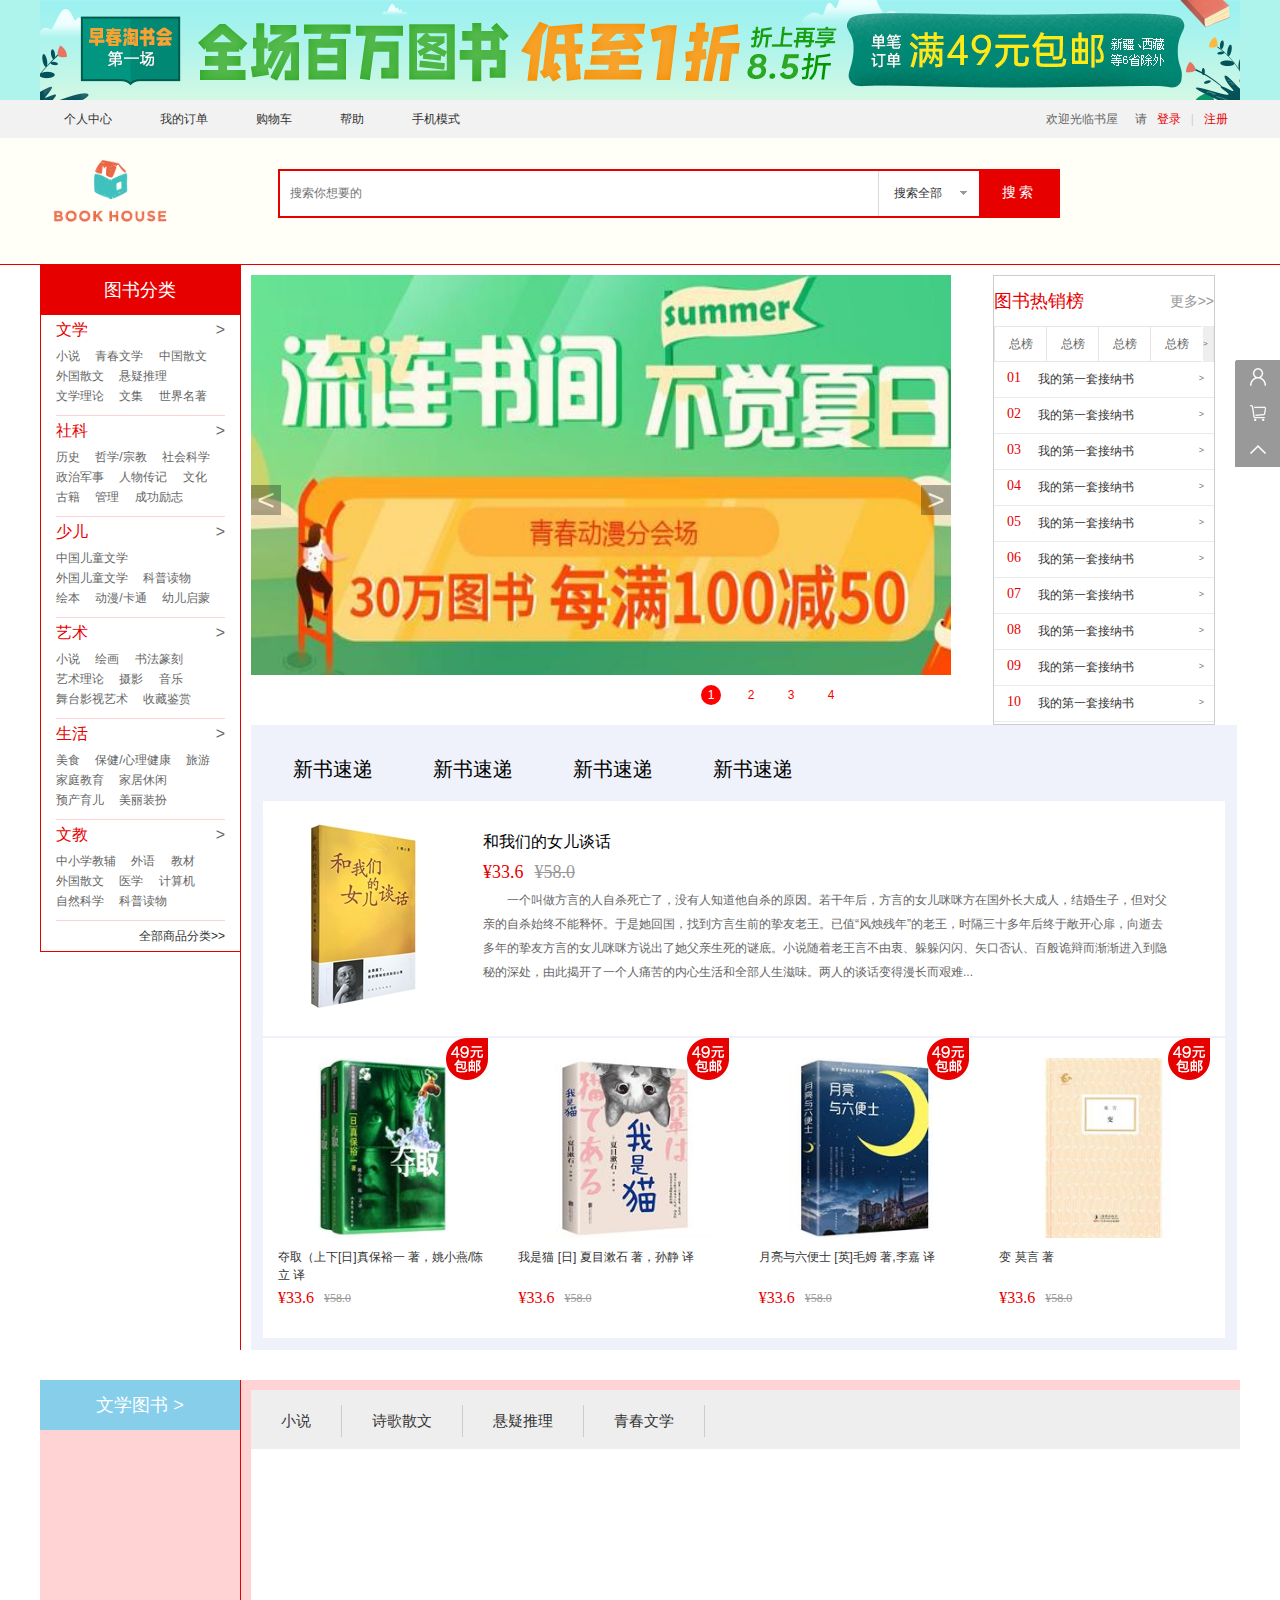
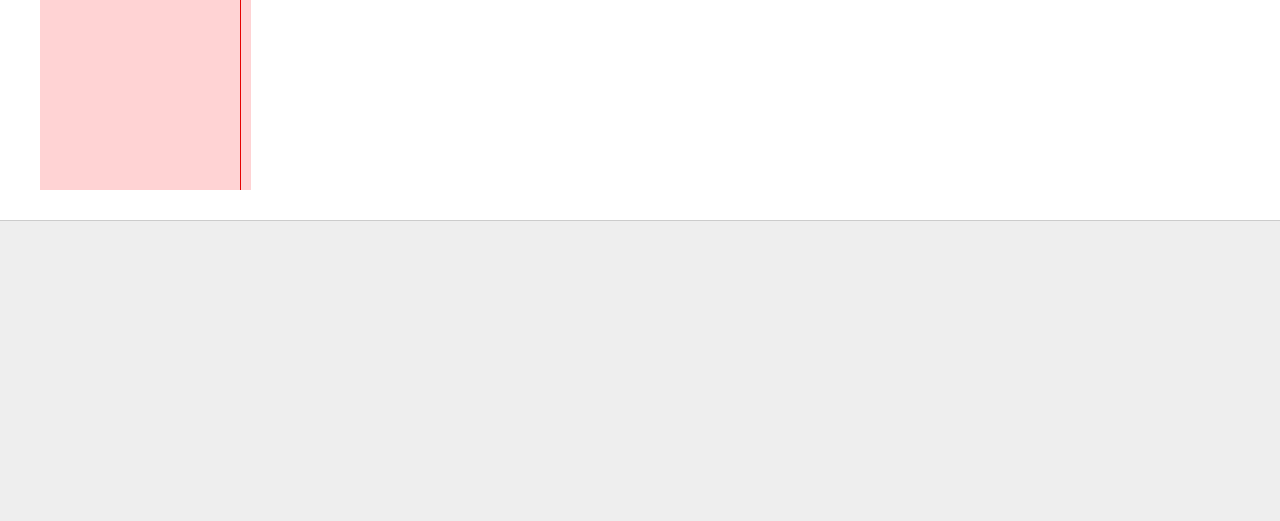
==== html/index.html @ a9d463f5 "add first" ====
<!DOCTYPE html>
<html lang="en">

<head>
    <meta charset="UTF-8">
    <meta http-equiv="X-UA-Compatible" content="IE=edge">
    <meta name="viewport" content="width=device-width, initial-scale=1.0">
    <title>书屋--首页</title>
    <link rel="stylesheet" href="../css/reset.css">
    <link rel="stylesheet" href="../css/index.css">
    <!-- <script src="../js/index.js"></script> -->
</head>


<body>
    <div class="topimgwrap">
        <div class="topimg">
            <img src="../imgs/top.jpg" alt="">
        </div>
    </div>
    <div class="topBarWrap">
        <div class="topBar">
            <ul class="daohang fl">
                <li><a href="#" target="_blank">个人中心</a>
                </li>
                <li><a href="#" target="_blank">我的订单</a></li>
                <li><a href="#" target="_blank">购物车</a></li>
                <li><a href="#" target="_blank">帮助</a></li>
                <li><a href="#" target="_blank">手机模式</a></li>
            </ul>

            <div class="loginwrap fr">
                <p>欢迎光临书屋 &nbsp;&nbsp;&nbsp; 请</p>
                <a href="#" class="login fr" target="_blank">登录</a>
                <span>|</span>
                <a href="#" class="zhuce fr" target="_blank">注册</a>
            </div>


        </div>
    </div>
    <div class="topLogoWrap">
        <div class="topLogo">
            <img src="../imgs/logo.png" alt="">
            <div class="search">
                <div class="searchFrom">
                    <input type="text" class="shurukuang" placeholder="搜索你想要的">
                    <div class="searchAll">
                        <a href="#" class="searchnav">搜索全部<span></span></a>
                    </div>
                    <a href="#" class="searchBtn">搜索</a>
                </div>


            </div>
        </div>
    </div>
    <div class="content clean">
        <div class="main clean">
            <aside class="aside">
                <div class="tushufeilei">
                    <h1>图书分类</h1>
                </div>
                <ul>
                    <li>
                        <p><a href="#" target="_blank">文学 </a> <span>></span> </p>
                        <div class="aWrap">
                            <a href="#" target="_blank">小说</a>
                            <a href="#" target="_blank">青春文学</a>
                            <a href="#" target="_blank">中国散文</a>
                            <a href="#" target="_blank">外国散文</a>
                            <a href="#" target="_blank">悬疑推理</a>
                            <a href="#" target="_blank">文学理论</a>
                            <a href="#" target="_blank">文集</a>
                            <a href="#" target="_blank">世界名著</a>
                        </div>
                    </li>
                    <li>
                        <p><a href="#" target="_blank">社科 </a> <span>></span> </p>
                        <div class="aWrap">
                            <a href="#" target="_blank">历史</a>
                            <a href="#" target="_blank">哲学/宗教</a>
                            <a href="#" target="_blank">社会科学</a>
                            <a href="#" target="_blank">政治军事</a>
                            <a href="#" target="_blank">人物传记</a>
                            <a href="#" target="_blank">文化</a>
                            <a href="#" target="_blank">古籍</a>
                            <a href="#" target="_blank">管理</a>
                            <a href="#" target="_blank">成功励志</a>

                        </div>
                    </li>
                    <li>
                        <p><a href="#" target="_blank">少儿 </a> <span>></span> </p>
                        <div class="aWrap">
                            <a href="#" target="_blank">中国儿童文学</a>
                            <a href="#" target="_blank">外国儿童文学</a>
                            <a href="#" target="_blank">科普读物</a>
                            <a href="#" target="_blank">绘本</a>
                            <a href="#" target="_blank">动漫/卡通</a>
                            <a href="#" target="_blank">幼儿启蒙</a>


                        </div>
                    </li>
                    <li>
                        <p><a href="#" target="_blank">艺术 </a> <span>></span> </p>
                        <div class="aWrap">
                            <a href="#" target="_blank">小说</a>
                            <a href="#" target="_blank">绘画</a>
                            <a href="#" target="_blank">书法篆刻</a>
                            <a href="#" target="_blank">艺术理论</a>
                            <a href="#" target="_blank">摄影</a>
                            <a href="#" target="_blank">音乐</a>
                            <a href="#" target="_blank">舞台影视艺术</a>
                            <a href="#" target="_blank">收藏鉴赏</a>

                        </div>
                    </li>
                    <li>
                        <p><a href="#" target="_blank">生活 </a> <span>></span> </p>
                        <div class="aWrap">
                            <a href="#" target="_blank">美食</a>
                            <a href="#" target="_blank">保健/心理健康</a>
                            <a href="#" target="_blank">旅游</a>
                            <a href="#" target="_blank">家庭教育</a>
                            <a href="#" target="_blank">家居休闲</a>
                            <a href="#" target="_blank">预产育儿</a>
                            <a href="#" target="_blank">美丽装扮</a>


                        </div>
                    </li>
                    <li>
                        <p><a href="#" target="_blank">文教 </a> <span>></span> </p>
                        <div class="aWrap">
                            <a href="#" target="_blank">中小学教辅</a>
                            <a href="#" target="_blank">外语</a>
                            <a href="#" target="_blank">教材</a>
                            <a href="#" target="_blank">外国散文</a>
                            <a href="#" target="_blank">医学</a>
                            <a href="#" target="_blank">计算机</a>
                            <a href="#" target="_blank">自然科学</a>
                            <a href="#" target="_blank">科普读物</a>

                        </div>
                    </li>
                    <h3> <a href="#" class="fr">全部商品分类>></a> </h3>

                </ul>
            </aside>
            <div class="right clean">
                <div class="zhanshi" id="sliderBox">
                    <ul class="sliderList">
                        <li><img src="../imgs/huodong-1.jpg"></li>
                        <li><img src="../imgs/huodong-2.jpg"></li>
                        <li><img src="../imgs/huodong-3.jpg"></li>
                        <li><img src="../imgs/huodong-5.png"></li>
                        <li><img src="../imgs/huodong-1.jpg"></li>
                    </ul>
                </div>
                <script src="../js/startMove.js"></script>
                <script src="../js/slider.js"></script>
                <script>
                    let slider = new Slider("sliderBox");
                    slider.addArr();
                    slider.addPoint();
                </script>
                <div class="changxaiobang">
                    <div class="tushuchangxaio">
                        <span class="fl">图书热销榜</span>
                        <i class="fr">更多>></i>
                    </div>
                    <div class="HotNav">
                        <ul>
                            <li><a href="">总榜</a></li>
                            <li><a href="">总榜</a></li>
                            <li><a href="">总榜</a></li>
                            <li><a href="">总榜</a></li>
                            <li><a href="">总榜</a></li>
                            <li><a href="">总榜</a></li>
                            <span class="arrow">></span>

                        </ul>
                    </div>
                    <div class="HotUL">
                        <ul>
                            <li>
                                <i>01</i>
                                <p>我的第一套接纳书</p>
                                <em>></em>
                            </li>
                            <li>
                                <i>02</i>
                                <p>我的第一套接纳书</p>
                                <em>></em>
                            </li>
                            <li>
                                <i>03</i>
                                <p>我的第一套接纳书</p>
                                <em>></em>
                            </li>
                            <li>
                                <i>04</i>
                                <p>我的第一套接纳书</p>
                                <em>></em>
                            </li>
                            <li>
                                <i>05</i>
                                <p>我的第一套接纳书</p>
                                <em>></em>
                            </li>
                            <li>
                                <i>06</i>
                                <p>我的第一套接纳书</p>
                                <em>></em>
                            </li>
                            <li>
                                <i>07</i>
                                <p>我的第一套接纳书</p>
                                <em>></em>
                            </li>
                            <li>
                                <i>08</i>
                                <p>我的第一套接纳书</p>
                                <em>></em>
                            </li>
                            <li>
                                <i>09</i>
                                <p>我的第一套接纳书</p>
                                <em>></em>
                            </li>
                            <li>
                                <i>10</i>
                                <p>我的第一套接纳书</p>
                                <em>></em>
                            </li>


                        </ul>
                    </div>

                </div>
                <div class="newBook" id="xxk1">
                    <nav class="nav">

                        <ul>
                            <li>新书速递</li>
                            <li>新书速递</li>
                            <li>新书速递</li>
                            <li>新书速递</li>
                        </ul>
                    </nav>
                    <div class="xinshu on">
                        <div class="danBen">

                            <div class="img">
                                <a href="#" target="_blank"><img src="../imgs/Books/1.jpg" alt=""></a>

                            </div>
                            <div class="shuoming">
                                <h2><a href="#" target="_blank" title="和我们的女儿谈话">和我们的女儿谈话</a></h2>
                                <div class="price">
                                    <span class="sellPrice">¥33.6</span>
                                    <span class="oldPrice">¥58.0</span>
                                </div>
                                <div class="mainFont">
                                    <p>一个叫做方言的人自杀死亡了，没有人知道他自杀的原因。若干年后，方言的女儿咪咪方在国外长大成人，结婚生子，但对父亲的自杀始终不能释怀。于是她回国，找到方言生前的挚友老王。已值“风烛残年”的老王，时隔三十多年后终于敞开心扉，向逝去多年的挚友方言的女儿咪咪方说出了她父亲生死的谜底。小说随着老王言不由衷、躲躲闪闪、矢口否认、百般诡辩而渐渐进入到隐秘的深处，由此揭开了一个人痛苦的内心生活和全部人生滋味。两人的谈话变得漫长而艰难...
                                    </p>
                                </div>
                            </div>
                        </div>
                        <div class="duoBen">

                            <li>
                                <div class="BookImg">
                                    <a href="#" target="_blank">
                                        <img src="../imgs/Books/2.jpg" alt="">
                                    </a>
                                </div>
                                <div class="name">
                                    <a href="#" target="_blank">夺取（上下[日]真保裕一 著，姚小燕/陈立 译</a>
                                </div>
                                <div class="price">
                                    <span class="sellPrice">¥33.6</span>
                                    <span class="oldPrice">¥58.0</span>
                                </div>
                                <div class="icon">
                                    <img src="../imgs/49.png" alt="">
                                </div>
                            </li>

                            <li>
                                <div class="BookImg">
                                    <a href="#" target="_blank">
                                        <img src="../imgs/Books/3.jpg" alt="">
                                    </a>
                                </div>
                                <div class="name">
                                    <a href="#" target="_blank">我是猫 [日] 夏目漱石 著，孙静 译</a>
                                </div>
                                <div class="price">
                                    <span class="sellPrice">¥33.6</span>
                                    <span class="oldPrice">¥58.0</span>
                                </div>
                                <div class="icon">
                                    <img src="../imgs/49.png" alt="">
                                </div>
                            </li>

                            <li>
                                <div class="BookImg">
                                    <a href="#" target="_blank">
                                        <img src="../imgs/Books/4.jpg" alt="">
                                    </a>
                                </div>
                                <div class="name">
                                    <a href="#" target="_blank">月亮与六便士 [英]毛姆 著,李嘉 译</a>
                                </div>
                                <div class="price">
                                    <span class="sellPrice">¥33.6</span>
                                    <span class="oldPrice">¥58.0</span>
                                </div>
                                <div class="icon">
                                    <img src="../imgs/49.png" alt="">
                                </div>
                            </li>

                            <li>
                                <div class="BookImg">
                                    <a href="#" target="_blank">
                                        <img src="../imgs/Books/5.jpg" alt="">
                                    </a>
                                </div>
                                <div class="name">
                                    <a href="#" target="_blank">变 莫言 著 </a>
                                </div>
                                <div class="price">
                                    <span class="sellPrice">¥33.6</span>
                                    <span class="oldPrice">¥58.0</span>
                                </div>
                                <div class="icon">
                                    <img src="../imgs/49.png" alt="">
                                </div>
                            </li>


                        </div>
                    </div>
                    <div class="xinshu">
                        <div class="danBen">

                            <div class="img">
                                <a href="#" target="_blank"><img src="../imgs/Books/1.jpg" alt=""></a>

                            </div>
                            <div class="shuoming">
                                <h2><a href="#" target="_blank" title="和他们的女儿谈话">和我们的女儿谈话</a></h2>
                                <div class="price">
                                    <span class="sellPrice">¥33.6</span>
                                    <span class="oldPrice">¥58.0</span>
                                </div>
                                <div class="mainFont">
                                    <p>一个叫做方言的人自杀死亡了，没有人知道他自杀的原因。若干年后，方言的女儿咪咪方在国外长大成人，结婚生子，但对父亲的自杀始终不能释怀。于是她回国，找到方言生前的挚友老王。已值“风烛残年”的老王，时隔三十多年后终于敞开心扉，向逝去多年的挚友方言的女儿咪咪方说出了她父亲生死的谜底。小说随着老王言不由衷、躲躲闪闪、矢口否认、百般诡辩而渐渐进入到隐秘的深处，由此揭开了一个人痛苦的内心生活和全部人生滋味。两人的谈话变得漫长而艰难...
                                    </p>
                                </div>
                            </div>
                        </div>
                        <div class="duoBen">

                            <li>
                                <div class="BookImg">
                                    <a href="#" target="_blank">
                                        <img src="../imgs/Books/2.jpg" alt="">
                                    </a>
                                </div>
                                <div class="name">
                                    <a href="#" target="_blank">夺取（上下[日]真保裕一 著，姚小燕/陈立 译</a>
                                </div>
                                <div class="price">
                                    <span class="sellPrice">¥33.6</span>
                                    <span class="oldPrice">¥58.0</span>
                                </div>
                                <div class="icon">
                                    <img src="../imgs/49.png" alt="">
                                </div>
                            </li>

                            <li>
                                <div class="BookImg">
                                    <a href="#" target="_blank">
                                        <img src="../imgs/Books/3.jpg" alt="">
                                    </a>
                                </div>
                                <div class="name">
                                    <a href="#" target="_blank">我是猫 [日] 夏目漱石 著，孙静 译</a>
                                </div>
                                <div class="price">
                                    <span class="sellPrice">¥33.6</span>
                                    <span class="oldPrice">¥58.0</span>
                                </div>
                                <div class="icon">
                                    <img src="../imgs/49.png" alt="">
                                </div>
                            </li>

                            <li>
                                <div class="BookImg">
                                    <a href="#" target="_blank">
                                        <img src="../imgs/Books/4.jpg" alt="">
                                    </a>
                                </div>
                                <div class="name">
                                    <a href="#" target="_blank">月亮与六便士 [英]毛姆 著,李嘉 译</a>
                                </div>
                                <div class="price">
                                    <span class="sellPrice">¥33.6</span>
                                    <span class="oldPrice">¥58.0</span>
                                </div>
                                <div class="icon">
                                    <img src="../imgs/49.png" alt="">
                                </div>
                            </li>

                            <li>
                                <div class="BookImg">
                                    <a href="#" target="_blank">
                                        <img src="../imgs/Books/5.jpg" alt="">
                                    </a>
                                </div>
                                <div class="name">
                                    <a href="#" target="_blank">变 莫言 著 </a>
                                </div>
                                <div class="price">
                                    <span class="sellPrice">¥33.6</span>
                                    <span class="oldPrice">¥58.0</span>
                                </div>
                                <div class="icon">
                                    <img src="../imgs/49.png" alt="">
                                </div>
                            </li>


                        </div>
                    </div>
                    <div class="xinshu">
                        <div class="danBen">

                            <div class="img">
                                <a href="#" target="_blank"><img src="../imgs/Books/1.jpg" alt=""></a>

                            </div>
                            <div class="shuoming">
                                <h2><a href="#" target="_blank" title="和我们的女儿谈话">和我们的女儿谈话</a></h2>
                                <div class="price">
                                    <span class="sellPrice">¥33.6</span>
                                    <span class="oldPrice">¥58.0</span>
                                </div>
                                <div class="mainFont">
                                    <p>一个叫做方言的人自杀死亡了，没有人知道他自杀的原因。若干年后，方言的女儿咪咪方在国外长大成人，结婚生子，但对父亲的自杀始终不能释怀。于是她回国，找到方言生前的挚友老王。已值“风烛残年”的老王，时隔三十多年后终于敞开心扉，向逝去多年的挚友方言的女儿咪咪方说出了她父亲生死的谜底。小说随着老王言不由衷、躲躲闪闪、矢口否认、百般诡辩而渐渐进入到隐秘的深处，由此揭开了一个人痛苦的内心生活和全部人生滋味。两人的谈话变得漫长而艰难...
                                    </p>
                                </div>
                            </div>
                        </div>
                        <div class="duoBen">

                            <li>
                                <div class="BookImg">
                                    <a href="#" target="_blank">
                                        <img src="../imgs/Books/2.jpg" alt="">
                                    </a>
                                </div>
                                <div class="name">
                                    <a href="#" target="_blank">夺取（上下[日]真保裕一 著，姚小燕/陈立 译</a>
                                </div>
                                <div class="price">
                                    <span class="sellPrice">¥33.6</span>
                                    <span class="oldPrice">¥58.0</span>
                                </div>
                                <div class="icon">
                                    <img src="../imgs/49.png" alt="">
                                </div>
                            </li>

                            <li>
                                <div class="BookImg">
                                    <a href="#" target="_blank">
                                        <img src="../imgs/Books/3.jpg" alt="">
                                    </a>
                                </div>
                                <div class="name">
                                    <a href="#" target="_blank">我是猫 [日] 夏目漱石 著，孙静 译</a>
                                </div>
                                <div class="price">
                                    <span class="sellPrice">¥33.6</span>
                                    <span class="oldPrice">¥58.0</span>
                                </div>
                                <div class="icon">
                                    <img src="../imgs/49.png" alt="">
                                </div>
                            </li>

                            <li>
                                <div class="BookImg">
                                    <a href="#" target="_blank">
                                        <img src="../imgs/Books/4.jpg" alt="">
                                    </a>
                                </div>
                                <div class="name">
                                    <a href="#" target="_blank">月亮与六便士 [英]毛姆 著,李嘉 译</a>
                                </div>
                                <div class="price">
                                    <span class="sellPrice">¥33.6</span>
                                    <span class="oldPrice">¥58.0</span>
                                </div>
                                <div class="icon">
                                    <img src="../imgs/49.png" alt="">
                                </div>
                            </li>

                            <li>
                                <div class="BookImg">
                                    <a href="#" target="_blank">
                                        <img src="../imgs/Books/5.jpg" alt="">
                                    </a>
                                </div>
                                <div class="name">
                                    <a href="#" target="_blank">变 莫言 著 </a>
                                </div>
                                <div class="price">
                                    <span class="sellPrice">¥33.6</span>
                                    <span class="oldPrice">¥58.0</span>
                                </div>
                                <div class="icon">
                                    <img src="../imgs/49.png" alt="">
                                </div>
                            </li>


                        </div>
                    </div>
                    <div class="xinshu">
                        <div class="danBen">

                            <div class="img">
                                <a href="#" target="_blank"><img src="../imgs/Books/1.jpg" alt=""></a>

                            </div>
                            <div class="shuoming">
                                <h2><a href="#" target="_blank" title="和我们的女儿谈话">和我们的女儿谈话</a></h2>
                                <div class="price">
                                    <span class="sellPrice">¥33.6</span>
                                    <span class="oldPrice">¥58.0</span>
                                </div>
                                <div class="mainFont">
                                    <p>一个叫做方言的人自杀死亡了，没有人知道他自杀的原因。若干年后，方言的女儿咪咪方在国外长大成人，结婚生子，但对父亲的自杀始终不能释怀。于是她回国，找到方言生前的挚友老王。已值“风烛残年”的老王，时隔三十多年后终于敞开心扉，向逝去多年的挚友方言的女儿咪咪方说出了她父亲生死的谜底。小说随着老王言不由衷、躲躲闪闪、矢口否认、百般诡辩而渐渐进入到隐秘的深处，由此揭开了一个人痛苦的内心生活和全部人生滋味。两人的谈话变得漫长而艰难...
                                    </p>
                                </div>
                            </div>
                        </div>
                        <div class="duoBen">

                            <li>
                                <div class="BookImg">
                                    <a href="#" target="_blank">
                                        <img src="../imgs/Books/2.jpg" alt="">
                                    </a>
                                </div>
                                <div class="name">
                                    <a href="#" target="_blank">夺取（上下[日]真保裕一 著，姚小燕/陈立 译</a>
                                </div>
                                <div class="price">
                                    <span class="sellPrice">¥33.6</span>
                                    <span class="oldPrice">¥58.0</span>
                                </div>
                                <div class="icon">
                                    <img src="../imgs/49.png" alt="">
                                </div>
                            </li>

                            <li>
                                <div class="BookImg">
                                    <a href="#" target="_blank">
                                        <img src="../imgs/Books/3.jpg" alt="">
                                    </a>
                                </div>
                                <div class="name">
                                    <a href="#" target="_blank">我是猫 [日] 夏目漱石 著，孙静 译</a>
                                </div>
                                <div class="price">
                                    <span class="sellPrice">¥33.6</span>
                                    <span class="oldPrice">¥58.0</span>
                                </div>
                                <div class="icon">
                                    <img src="../imgs/49.png" alt="">
                                </div>
                            </li>

                            <li>
                                <div class="BookImg">
                                    <a href="#" target="_blank">
                                        <img src="../imgs/Books/4.jpg" alt="">
                                    </a>
                                </div>
                                <div class="name">
                                    <a href="#" target="_blank">月亮与六便士 [英]毛姆 著,李嘉 译</a>
                                </div>
                                <div class="price">
                                    <span class="sellPrice">¥33.6</span>
                                    <span class="oldPrice">¥58.0</span>
                                </div>
                                <div class="icon">
                                    <img src="../imgs/49.png" alt="">
                                </div>
                            </li>

                            <li>
                                <div class="BookImg">
                                    <a href="#" target="_blank">
                                        <img src="../imgs/Books/5.jpg" alt="">
                                    </a>
                                </div>
                                <div class="name">
                                    <a href="#" target="_blank">变 莫言 著 </a>
                                </div>
                                <div class="price">
                                    <span class="sellPrice">¥33.6</span>
                                    <span class="oldPrice">¥58.0</span>
                                </div>
                                <div class="icon">
                                    <img src="../imgs/49.png" alt="">
                                </div>
                            </li>


                        </div>
                    </div>
                </div>
            </div>
        </div>
        <div class="FenLeiKuang">
            <aside class="aside">
                <div class="tushufeilei">
                    <h1>文学图书 ></h1>
                </div>
            </aside>
            <div class="right">
                <div class="newBook">
                    <div class="nav">
                        <ul>
                            <li><a href="#">小说</a></li>
                            <li><a href="#">诗歌散文</a></li>
                            <li><a href="#">悬疑推理</a></li>
                            <li><a href="#">青春文学</a></li>
                        </ul>
                    </div>
                    <div class="xinshu">
                        <div class="duoBen">

                            <li>
                                <div class="BookImg">
                                    <a href="#" target="_blank">
                                        <img src="../imgs/Books/12.jpg" alt="">
                                    </a>
                                </div>
                                <div class="name">
                                    <a href="#" target="_blank">夺取（上下[日]真保裕一 著，姚小燕/陈立 译</a>
                                </div>
                                <div class="price">
                                    <span class="sellPrice">¥33.6</span>
                                    <span class="oldPrice">¥58.0</span>
                                </div>

                            </li>

                            <li>
                                <div class="BookImg">
                                    <a href="#" target="_blank">
                                        <img src="../imgs/Books/11.jpg" alt="">
                                    </a>
                                </div>
                                <div class="name">
                                    <a href="#" target="_blank">我是猫 [日] 夏目漱石 著，孙静 译</a>
                                </div>
                                <div class="price">
                                    <span class="sellPrice">¥33.6</span>
                                    <span class="oldPrice">¥58.0</span>
                                </div>

                            </li>

                            <li>
                                <div class="BookImg">
                                    <a href="#" target="_blank">
                                        <img src="../imgs/Books/5.jpg" alt="">
                                    </a>
                                </div>
                                <div class="name">
                                    <a href="#" target="_blank">月亮与六便士 [英]毛姆 著,李嘉 译</a>
                                </div>
                                <div class="price">
                                    <span class="sellPrice">¥33.6</span>
                                    <span class="oldPrice">¥58.0</span>
                                </div>

                            </li>

                            <li>
                                <div class="BookImg">
                                    <a href="#" target="_blank">
                                        <img src="../imgs/Books/6.jpg" alt="">
                                    </a>
                                </div>
                                <div class="name">
                                    <a href="#" target="_blank">变 莫言 著 </a>
                                </div>
                                <div class="price">
                                    <span class="sellPrice">¥33.6</span>
                                    <span class="oldPrice">¥58.0</span>
                                </div>

                            </li>
                            <li>
                                <div class="BookImg">
                                    <a href="#" target="_blank">
                                        <img src="../imgs/Books/7.jpg" alt="">
                                    </a>
                                </div>
                                <div class="name">
                                    <a href="#" target="_blank">夺取（上下[日]真保裕一 著，姚小燕/陈立 译</a>
                                </div>
                                <div class="price">
                                    <span class="sellPrice">¥33.6</span>
                                    <span class="oldPrice">¥58.0</span>
                                </div>

                            </li>

                            <li>
                                <div class="BookImg">
                                    <a href="#" target="_blank">
                                        <img src="../imgs/Books/8.jpg" alt="">
                                    </a>
                                </div>
                                <div class="name">
                                    <a href="#" target="_blank">我是猫 [日] 夏目漱石 著，孙静 译</a>
                                </div>
                                <div class="price">
                                    <span class="sellPrice">¥33.6</span>
                                    <span class="oldPrice">¥58.0</span>
                                </div>

                            </li>

                            <li>
                                <div class="BookImg">
                                    <a href="#" target="_blank">
                                        <img src="../imgs/Books/9.jpg" alt="">
                                    </a>
                                </div>
                                <div class="name">
                                    <a href="#" target="_blank">月亮与六便士 [英]毛姆 著,李嘉 译</a>
                                </div>
                                <div class="price">
                                    <span class="sellPrice">¥33.6</span>
                                    <span class="oldPrice">¥58.0</span>
                                </div>

                            </li>

                            <li>
                                <div class="BookImg">
                                    <a href="#" target="_blank">
                                        <img src="../imgs/Books/10.jpg" alt="">
                                    </a>
                                </div>
                                <div class="name">
                                    <a href="#" target="_blank">变 莫言 著 </a>
                                </div>
                                <div class="price">
                                    <span class="sellPrice">¥33.6</span>
                                    <span class="oldPrice">¥58.0</span>
                                </div>

                            </li>


                        </div>
                    </div>
                </div>
            </div>

        </div>

    </div>
    <div id="right-nav">
        <div class="w">
            <ul id="right-nav-list1">
                <li class="first">
                    <a href="">
                        <div class="iconWrap">
                            <img src="../imgs/person.png" alt="">
                        </div>
                    </a>
                    <div class="navMessage">
                        <a href="#" target="_blank">个人中心</a>
                    </div>
                </li>
                <li>
                    <a href="">
                        <div class="iconWrap">
                            <img src="../imgs/cart.png" alt="">
                        </div>
                    </a>
                    <div class="navMessage">
                        <a href="#" target="_blank">购物车</a>
                    </div>
                </li>
                <li style="height:35px;" class="last">
                    <script src="../js/goDing.js"></script>
                    <a href="">
                        <div class="iconWrap">
                            <img src="../imgs/goDing.png" alt="">
                        </div>
                    </a>
                    <div class="navMessage">
                        <a href="#" target="_blank">回到顶部</a>
                    </div>
                </li>

            </ul>
        </div>

    </div>
    <footer class="footer">

    </footer>
</body>

</html>
---- css/index.css ----
html,body{
    height: 100%;
    width: 100%;
}
.topimgwrap{
    height: 100px;
    background: #aff4ec;
}
.topimg{
    width: 1200px;
    height: 100px;
    margin: 0 auto;
}
.topimg img{
    height: 100px;
}
.topBarWrap{
    height: 38px;
    background: #f2f2f2;
}
.topBar{
    width: 1200px;
    height: 38px;
    margin: 0 auto;
}
.topBar .daohang{
    width: 520px;
    height: 38px;
    display: flex;
}
.topBar .daohang li{
    padding: 0 24px;
}
.topBar .daohang li a{
    display: block;
}
.topBar .daohang li:hover{
    background: #e60000;
    color: #fff;
}
.topBar .daohang li:hover a{
    color: #fff;
}
.topBar .daohang li a{
    color: #333;
    line-height: 38px;
}
.topBar .loginwrap{
    width: 194px;
    height: 38px;
    display: flex;
}
.topBar .loginwrap p{
    color: #666666;
    font-weight: 400;
    line-height: 38px;
}
.topBar .loginwrap a{
    color: #e60000;
    margin-left: 10px;
    line-height: 38px;
}
.topBar .loginwrap span {
    color: #d1d1d1;
    margin-left: 10px;
    line-height: 38px;
}
.topLogoWrap{
    height: 126px;
    background: #fffff8;
    border-bottom: 1px solid #e60000;
}
.topLogo{
    width: 1200px;
    height: 110px;
    margin: 0 auto;
    display: flex;
    
}
.topLogo img{
    height: 110px;
}
.topLogo .search{
    width: 850px;
    height: 110px;
    margin-left: 100px;
    display: flex;
    align-items: center;
    
}
.topLogo .search .searchFrom{
    width: 770px;
    height: 45px;
    border: 2px solid #e60000;
    border-right: none;
    display: flex;
    align-items: center;
    padding-left: 10px;
    background: #fff;
}
.search .searchFrom .shurukuang{
    border: none;
    width: 590px;
}
.search .searchFrom .searchAll{
    width: 100px;
    height: 45px;
    /* background: #fffff8; */
    border-left: 1px solid #dbdbdb;
    position: relative;

}
.search .searchFrom .searchAll .searchnav{
    line-height: 45px;
    margin-left: 15px;
}
.search .searchFrom .searchAll span{
    position: absolute;
    background: url(../imgs/xiaotubiao.png) no-repeat 0 -10px;
    width: 7px;
    height: 4px;
    top: 20px;
    right: 12px;
}
.search .searchFrom  .searchBtn{
    display: block;
    height: 46px;
    background: #e60000;
    color: #fff;
    line-height: 45px;
    width: 80px;
    text-align: center;
    font-size: 14px;
    font-family: 'Microsoft YaHei';
    letter-spacing: 3px;
    border-right: 1px solid #e60000;
}
.content{
    width: 1200px;
    min-height: 100px;
    margin: 0 auto;
    /* background: rgb(67, 64, 224); */
}
.content .main{
    display: flex;
    min-height: 100px;
    /* background: darkorange; */
}
.aside{
    width: 200px;
    min-height: 100px;
}
.aside .tushufeilei{
    width: 200px;
    height:50px ;
    background: #e60000;
    text-align: center
}
.aside .tushufeilei h1{
    font-size: 18px;
    color: #fdffff;
    line-height:50px ;
}
.aside ul{
    box-sizing: border-box;
    width: 200px;
    min-height:50px ;
    background: #fff;
    padding: 0 15px;
    border-left: 1px solid #e60000;
    border-bottom: 1px solid #e60000;
}
.aside ul li{
    height:100px ;
    border-bottom: 1px solid #ffd3d4;
}
.aside ul h3{
    font-size: 12px;
    color: #666;
    line-height: 30px;
    overflow: hidden;
}
.aside ul h3 a:hover{
    color: #e60000;
}
.aside ul li p {
    line-height: 30px;
    
}
.aside ul li p a{
    color: #e60000;
    font-family: 'Microsoft YaHei';
    font-size: 16px;
    font-weight: 400;
    
}
.aside ul li p span{
    float: right;
    font-size: 16px;
    color: #666;
}

.aside ul li .aWrap a{
    margin-right: 12px;
    color: #666;
    white-space: nowrap;
    /* margin-top: 10px; */
    line-height: 20px;
}
.aside ul li .aWrap a:hover{
    color: #e60000;
}
.content  .right{
    min-height: 100px;
    flex: 1;
    /* margin-left: 20px; */
    padding-left: 10px;
    padding-top: 10px;
    border-left: 1px solid #e60000;
    display: flex;
    flex-wrap: wrap;
}
.right .zhanshi{
    width: 700px;
    height: 450px;
    position: relative;
    overflow: hidden;
}
.right .zhanshi .sliderList{
    position: absolute;
}
.right .zhanshi .sliderList li {
    width: 700px;
    height: 400px;
    float: left;
}
.right .zhanshi img{
   
    width: 700px;
    height: 400px;
}
.arr span {
    position: absolute;
    width: 30px;
    height: 30px;
    background-color: black;
    opacity: .3;
    color: white;
    text-align: center;
    line-height: 30px;
    font-size: 30px;
    top: 50%;
    margin-top: -15px;
    cursor: pointer;
}

.arr span:first-child {
    left: 0;
}

.arr span:last-child {
    right: 0;
}

.num {
    position: absolute;
    right: 100px;
    bottom: 10px;
}

.num li {
    float: left;
    margin: 10px;
    width: 20px;
    height: 20px;
    background-color: white;
    color: red;
    border-radius: 100%;
    cursor: pointer;
    text-align: center;
    line-height: 20px;
}

.num li:hover,
.num li.hover {
    background-color: red;
    color: white;
}

.right .changxaiobang{
    width: 220px;
    min-height: 100px;
    border: 1px solid #ccc;
    margin-left: 42px;
}
.right .changxaiobang .tushuchangxaio{
    width: 220px;
    height:50px ;
}
.right .changxaiobang span{
    font-size: 18px;
    color: #e60000;
    line-height:50px ;
}
.right .changxaiobang i{
    font-size: 14px;
    color: #999999;
    line-height:50px ;
}
.changxaiobang .HotNav{
    overflow: hidden;
    height: 36px;
   position: relative;
    border-right: 1px solid #e6e6e6;
}
.changxaiobang .HotNav ul{
    height: 36px;
    overflow: hidden;
    /* display: flex; */
    
}
.changxaiobang .HotNav ul li{
    width: 51px;
    height: 34px;
    display: inline;
    border: 1px solid #e6e6e6;
    border-right: none;
    line-height: 34px;
    float: left;
}
.changxaiobang .HotNav ul li:hover a{
    color: #e60000;
}
.changxaiobang .HotNav ul li a{
    display: block;
    text-align: center;
    color: #666666;
}
.changxaiobang .HotNav ul .arrow{
    position: absolute;
    width: 10px;
    height: 36px;
    top: 0;
    right: 0;
    cursor: pointer;
    line-height: 36px;
    font-size: 8px;
    background: #eee;
    color: #666
}
.right .changxaiobang .HotUL ul{
    width: 220px;
    min-height:50px ;
    background: #fff;
   
    box-sizing: border-box;
    
}
.right .changxaiobang .HotUL ul li{
    position: relative;
    height:35px ;
    border-bottom: 1px solid #eaeaea;
}
.right .changxaiobang .HotUL ul li i{
    color: #e60000;
    position: absolute;
    height: 32px;
    line-height: 32px;
    font-size: 14px;
    font-family: 'Microsoft YaHei';
    width: 40px;
    text-align: center;
    top: 0;
}
.right .changxaiobang .HotUL ul li p{
    height: 34px;
    line-height: 34px;
    color: #333333;
    text-indent: 44px;
    padding-right: 35px;
    overflow: hidden;
    cursor: pointer;
}
.right .changxaiobang .HotUL ul li em{
    position: absolute;
    font-size: 9px;
    color: #7a7a7a;
    height: 32px;
    line-height: 32px;
    right: 10px;
    top: 0;
    font-weight: 400px;
}
.right .newBook{
    padding:12px ;
    width: 100%;
    min-height: 400px;
    background: #eff2fa;
}
.newBook .nav{
    width:100% ;
    height: 64px;
}
.newBook .nav ul{
    display: flex;
}
.newBook .nav li{
    padding: 0 30px;
    line-height: 64px;
    font-size: 20px;

}
/* .newBook .nav li a{
    line-height: 64px;
    font-size: 20px;
    
} */
.newBook .nav li:hover{
    background: #fff;
    color: #e60000;
    font-weight: 800;
}
.newBook .nav li:hover {
    color: #e60000;
    font-weight: 800;
}
.newBook .xinshu{
    width: 100%;
    /* height: 560px; */
    min-height: 100px;
    background: #fff;
    display: none;
}
.newBook .on{
    display: block;
}
.newBook .xinshu .danBen{
    width: 100%;
    height: 235px;
    border-bottom: 2px solid #eef1f9;
    display: flex;
}
.newBook .xinshu .danBen .img{
    width: 200px;
    height: 200px;
    margin-top: 15px;
}
.newBook .xinshu .danBen .img a{
    display: block;
}
.newBook .xinshu .danBen img{
    width: 200px;
}
.newBook .xinshu .danBen .shuoming{
    width: 720px;
    height: 200px;
    margin-left: 20px;
    margin-top: 15px;
}
.shuoming h2{
    margin-top: 10px;
    line-height: 30px;
}
.shuoming h2 a{
    font-size: 16px;
    color: #000;
    font-family: "Microsoft YaHei";
}
.shuoming .price{
    height: 30px;
    line-height: 30px;
}
.shuoming .price span{
    float: left;
    font-size: 18px;
    font-family: "Microsoft YaHei";
}
.shuoming .price .sellPrice{
    color: #e60000;
}
.shuoming .price .oldPrice{
    color: #999999;
    margin-left: 11px;
    text-decoration-line: line-through;
}
.shuoming .mainFont{
    height: 96px;
    padding-right:30px;
}
.mainFont p{
    color: #666666;
    line-height: 24px;
    text-indent: 2em;
    margin-top: 1px;
}
.newBook .xinshu .duoBen{
    width: 100%;
    /* height: 323px; */
    min-height: 100px;
    display: flex;
}
.newBook .xinshu .duoBen li{
    flex: 1;
    height: 300px;
    display: flex;
    flex-direction: column;
    position: relative;
    /* flex-shrink: 0; */
    flex-basis: 25%;
}
.newBook .xinshu .duoBen li .BookImg{
    text-align: center;
    margin-top: 20px;
    height: 180px;
}
.newBook .xinshu .duoBen li .BookImg a{
    display: block;
    
}
.newBook .xinshu .duoBen li .BookImg a img{
    height: 180px;
    margin: 0 auto;
    
}
.newBook .xinshu .duoBen li .name{
    padding: 10px 15px 0;
    line-height: 18px;
    height: 36px;
    overflow: hidden;
}
.newBook .xinshu .duoBen li .price{
    overflow: hidden;
    padding: 4px 15px 15px 15px;
    line-height: 20px;
}
.newBook .xinshu .duoBen li .price span{
    float: left;
    font-family: "Microsoft YaHei";
}
.newBook .xinshu .duoBen li .price .sellPrice{
    color: #e60000;
    font-size: 16px;
}
.newBook .xinshu .duoBen li .price .oldPrice{
    color: #999999;
    font-size: 12px;
    margin-left: 10px;
    text-decoration-line: line-through;
}
.newBook .xinshu .duoBen li .icon{
    position: absolute;
    top: 0;
    right: 15px;
}
.FenLeiKuang{
    width: 100%;
    min-height: 100px;
    background: #ffd3d4;
    margin-top: 30px;
    display: flex;
}
.FenLeiKuang .aside .tushufeilei{
    background: skyblue;
}
.FenLeiKuang .right .newBook{
    background: #fff;
    padding: 0;
}
.FenLeiKuang .right .xinshu .duoBen{
    flex-wrap: wrap;
}
.FenLeiKuang .right .newBook .nav{
    width:100% ;
    height: 59px;
    background: #eee;
}

.FenLeiKuang .right .newBook .nav li{
    /* padding: 0 20px; */
    padding: 0;
    height: 59px;

}
.FenLeiKuang .right .newBook .nav li a{
    margin-top: 15px;
    font-size: 15px;
    color: #333333;
    display: block;
    border-right: 1px solid #ccc;
    line-height: 32px;
    padding: 0 30px;
    
}
.FenLeiKuang .right .newBook .nav li:hover a{
    color: #03A7D8;
    font-weight: 800;
}
#right-nav {
    width: 45px;
    height: 100%;
    position: fixed;
    top: 50%;
    right: 0;
    z-index: 20;
    margin: -90px 0 0;
}
#right-nav-list1 {
    position: relative;
    right: 0;
    top: 0;
    z-index: 20;
}
#right-nav li.first, #right-nav li.first > a {
    border-radius: 3px 0 0 0;
}
#right-nav li {
    position: relative;
    left: 0;
    top: 0;
    height: 36px;
    width: 45px;
    text-align: center;
    background: #999999;
}
#right-nav li > a {
    width: 100%;
    display: block;
    background: #999999;
    height: 35px;
    box-sizing: border-box;
}
#right-nav li .iconWrap {
    /* background: url(http://o.bookschina.com/images/nav6.jpg) no-repeat bottom center; */
    height: 36px;
    position: relative;
}
#right-nav li .iconWrap img {
    border: 0;
    vertical-align: middle;
    margin-left: 15px;
}
#right-nav li .navMessage {
    position: absolute;
    right: -104px;
    padding-right: 46px;
    top: 0;
    z-index: -1;
    font-size: 12px;
    background: #e60000;
    
    height: 35px;
    width: 60px;
    
    text-align: center;
    border-radius: 3px;
   
    transition: all linear 300ms;
}
#right-nav li .navMessage a{
    color: #fff;
    line-height: 35px;
    text-align: right;
}
#right-nav li:hover >a{
    background: #e60000;
}
#right-nav li:hover .navMessage{
    right: 0px;
}
.footer{
    width: 100%;
    border-top: 1px solid #ccc;
    height: 300px;
    background: #eee;
    margin-top: 30px;
}
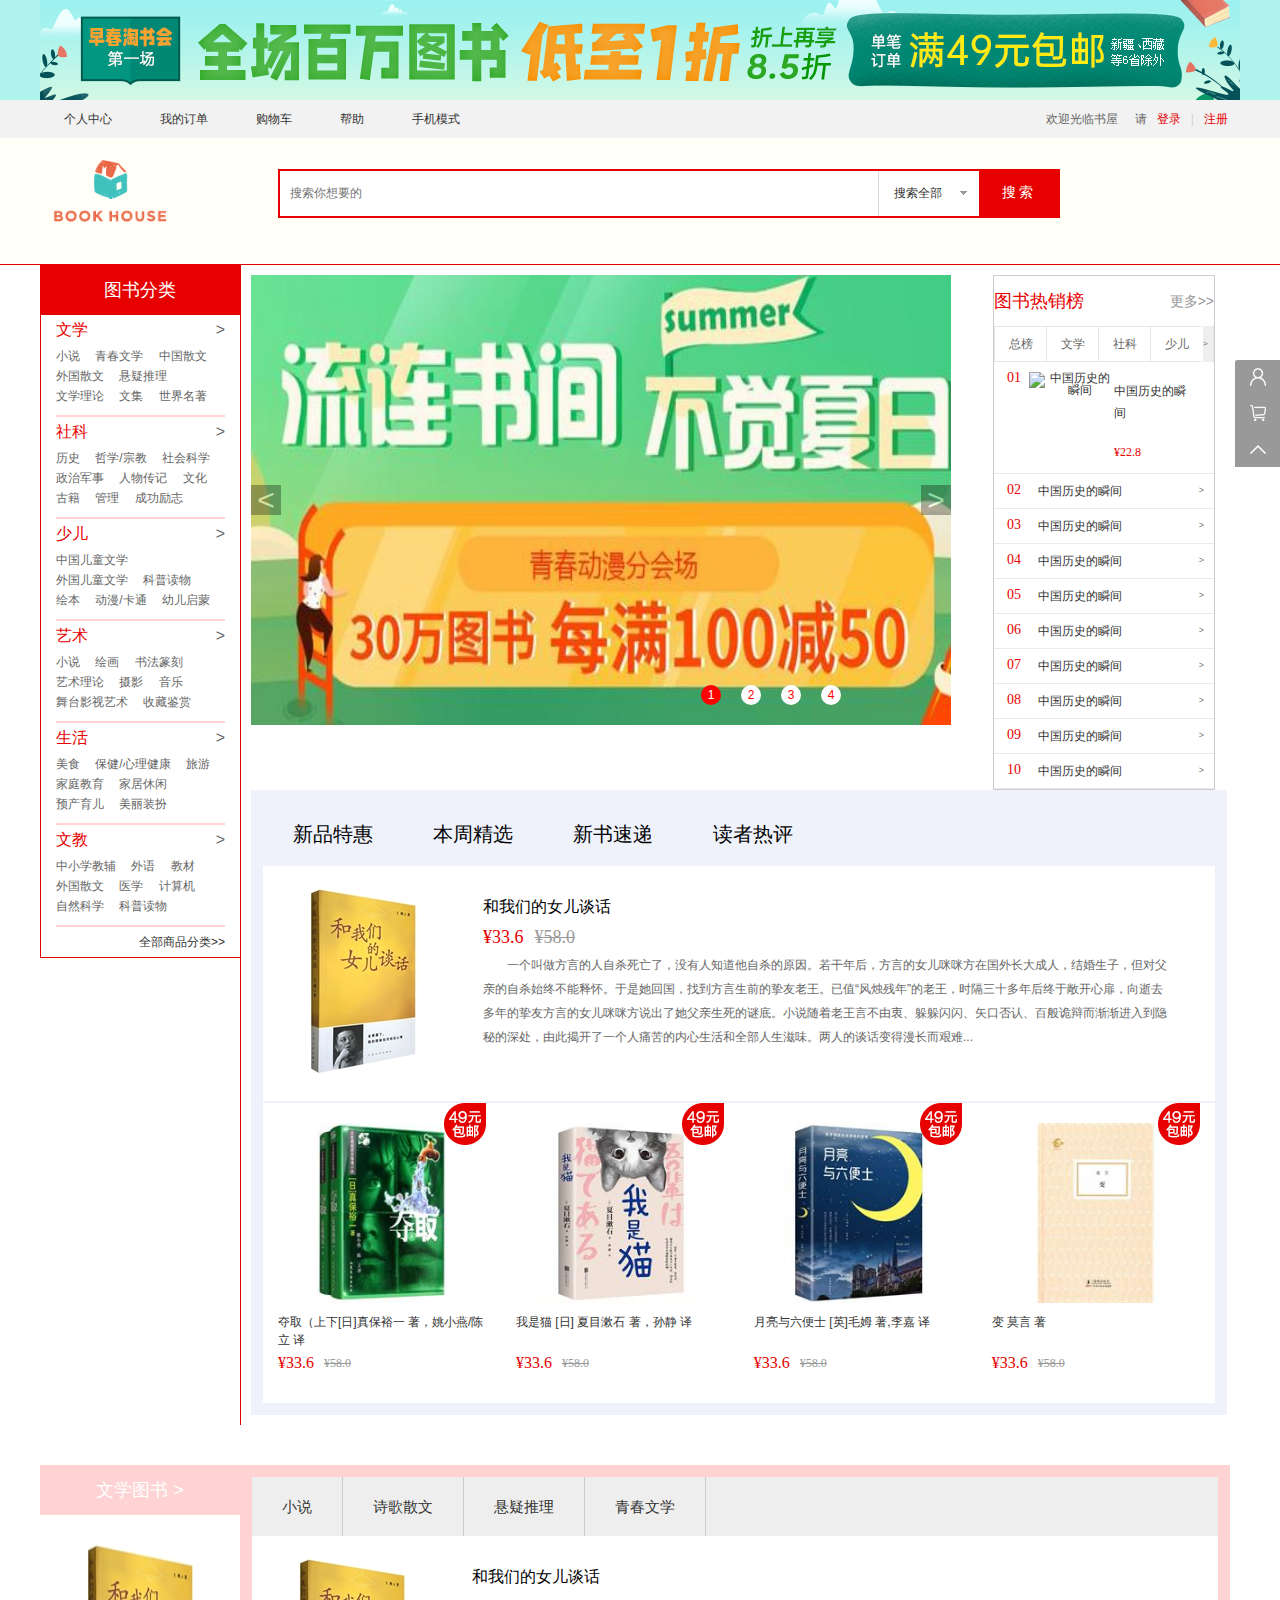
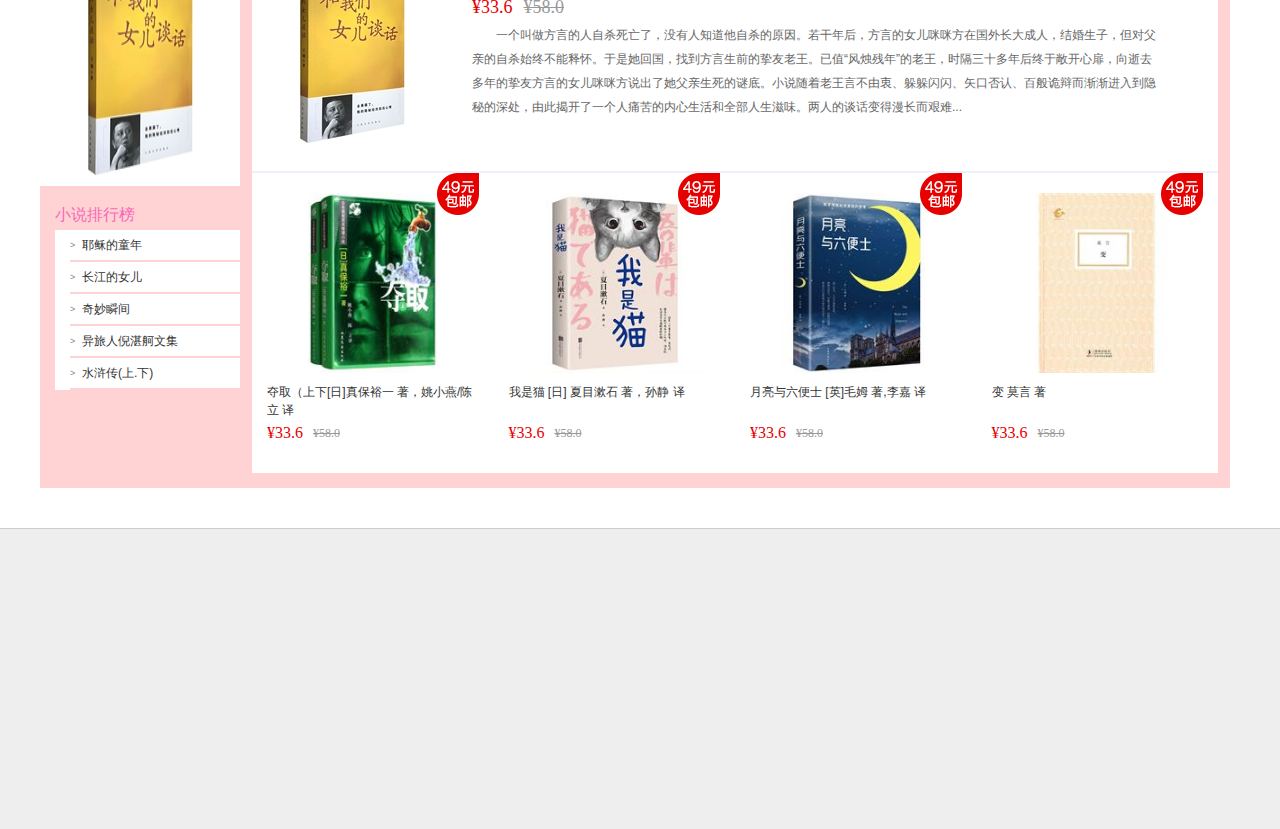
==== commit 8faf05c5: "updata index.html index.js index.css" ====
--- a/html/index.html
+++ b/html/index.html
@@ -8,7 +8,8 @@
     <title>书屋--首页</title>
     <link rel="stylesheet" href="../css/reset.css">
     <link rel="stylesheet" href="../css/index.css">
-    <!-- <script src="../js/index.js"></script> -->
+    <script src="../js/jquery.min.js"></script>
+    <script src="../js/index.js"></script>
 </head>
 
 
@@ -61,8 +62,8 @@
                 <div class="tushufeilei">
                     <h1>图书分类</h1>
                 </div>
-                <ul>
-                    <li>
+                <ul class="FLnav">
+                    <li class="FL-nav-item">
                         <p><a href="#" target="_blank">文学 </a> <span>></span> </p>
                         <div class="aWrap">
                             <a href="#" target="_blank">小说</a>
@@ -74,8 +75,44 @@
                             <a href="#" target="_blank">文集</a>
                             <a href="#" target="_blank">世界名著</a>
                         </div>
+                        <div class="FL-children">
+
+                            <div class="area-bg">
+                                <!--分类列表-->
+                                <h3 class="mcate-item-hd">小说</h3>
+                                <p class="mcate-item-bd">
+                                    <a href="/kinder/54140000/" target="_blank">外国小说</a><span>|</span>
+                                    <a href="/kinder/54110000/" target="_blank">中国当代小说</a><span>|</span>
+                                    <a href="/kinder/54120000/" target="_blank">中国古典小说</a><span>|</span>
+                                    <a href="/kinder/54130000/" target="_blank">中国近现代小说</a><span>|</span>
+                                    <a href="/kinder/54290000/" target="_blank">悬疑推理</a><span>|</span>
+                                    <a href="/kinder/54210000/" target="_blank">科幻小说</a><span>&nbsp;</span>
+                                    <a href="/kinder/54330000/" target="_blank">世界名著</a>
+                                    <a href="/kinder/54320000/" target="_blank">四大名著</a><span>|</span>
+                                    <a href="/kinder/54310000/" target="_blank">作品集</a><span>|</span>
+                                    <a href="/kinder/54000000/" target="_blank">更多</a>
+                                </p>
+                            </div>
+                            <div class="area-bg">
+                                <h3 class="mcate-item-hd">文学</h3>
+                                <p class="mcate-item-bd">
+                                    <a href="/kinder/53130000/" target="_blank">外国诗歌</a><span>|</span>
+                                    <a href="/kinder/53190000/" target="_blank">中国古诗词</a><span>|</span>
+                                    <a href="/kinder/53200000/" target="_blank">中国现当代诗歌</a><span>|</span>
+                                    <a href="/kinder/53140000/" target="_blank">外国散文</a><span>|</span>
+                                    <a href="/kinder/53210000/" target="_blank">中国现当代散文</a><span>|</span>
+                                    <a href="/kinder/53180000/" target="_blank">中国古代散文</a>
+                                    <a href="/kinder/53160000/" target="_blank">文学理论</a><span>|</span>
+                                    <a href="/kinder/53150000/" target="_blank">文集</a><span>|</span>
+                                    <a href="/kinder/53170000/" target="_blank">戏剧</a><span>|</span>
+                                    <a href="/kinder/53000000/" target="_blank">更多</a>
+                                </p>
+                            </div>
+
+
+                        </div>
                     </li>
-                    <li>
+                    <li class="FL-nav-item">
                         <p><a href="#" target="_blank">社科 </a> <span>></span> </p>
                         <div class="aWrap">
                             <a href="#" target="_blank">历史</a>
@@ -89,8 +126,44 @@
                             <a href="#" target="_blank">成功励志</a>
 
                         </div>
+                        <div class="FL-children">
+
+                            <div class="area-bg">
+                                <!--分类列表-->
+                                <h3 class="mcate-item-hd">小说</h3>
+                                <p class="mcate-item-bd">
+                                    <a href="/kinder/54140000/" target="_blank">外国小说</a><span>|</span>
+                                    <a href="/kinder/54110000/" target="_blank">中国当代小说</a><span>|</span>
+                                    <a href="/kinder/54120000/" target="_blank">中国古典小说</a><span>|</span>
+                                    <a href="/kinder/54130000/" target="_blank">中国近现代小说</a><span>|</span>
+                                    <a href="/kinder/54290000/" target="_blank">悬疑推理</a><span>|</span>
+                                    <a href="/kinder/54210000/" target="_blank">科幻小说</a><span>&nbsp;</span>
+                                    <a href="/kinder/54330000/" target="_blank">世界名著</a>
+                                    <a href="/kinder/54320000/" target="_blank">四大名著</a><span>|</span>
+                                    <a href="/kinder/54310000/" target="_blank">作品集</a><span>|</span>
+                                    <a href="/kinder/54000000/" target="_blank">更多</a>
+                                </p>
+                            </div>
+                            <div class="area-bg">
+                                <h3 class="mcate-item-hd">文学</h3>
+                                <p class="mcate-item-bd">
+                                    <a href="/kinder/53130000/" target="_blank">外国诗歌</a><span>|</span>
+                                    <a href="/kinder/53190000/" target="_blank">中国古诗词</a><span>|</span>
+                                    <a href="/kinder/53200000/" target="_blank">中国现当代诗歌</a><span>|</span>
+                                    <a href="/kinder/53140000/" target="_blank">外国散文</a><span>|</span>
+                                    <a href="/kinder/53210000/" target="_blank">中国现当代散文</a><span>|</span>
+                                    <a href="/kinder/53180000/" target="_blank">中国古代散文</a>
+                                    <a href="/kinder/53160000/" target="_blank">文学理论</a><span>|</span>
+                                    <a href="/kinder/53150000/" target="_blank">文集</a><span>|</span>
+                                    <a href="/kinder/53170000/" target="_blank">戏剧</a><span>|</span>
+                                    <a href="/kinder/53000000/" target="_blank">更多</a>
+                                </p>
+                            </div>
+
+
+                        </div>
                     </li>
-                    <li>
+                    <li class="FL-nav-item">
                         <p><a href="#" target="_blank">少儿 </a> <span>></span> </p>
                         <div class="aWrap">
                             <a href="#" target="_blank">中国儿童文学</a>
@@ -99,11 +172,45 @@
                             <a href="#" target="_blank">绘本</a>
                             <a href="#" target="_blank">动漫/卡通</a>
                             <a href="#" target="_blank">幼儿启蒙</a>
+                        </div>
+                        <div class="FL-children">
+
+                            <div class="area-bg">
+                                <!--分类列表-->
+                                <h3 class="mcate-item-hd">小说</h3>
+                                <p class="mcate-item-bd">
+                                    <a href="/kinder/54140000/" target="_blank">外国小说</a><span>|</span>
+                                    <a href="/kinder/54110000/" target="_blank">中国当代小说</a><span>|</span>
+                                    <a href="/kinder/54120000/" target="_blank">中国古典小说</a><span>|</span>
+                                    <a href="/kinder/54130000/" target="_blank">中国近现代小说</a><span>|</span>
+                                    <a href="/kinder/54290000/" target="_blank">悬疑推理</a><span>|</span>
+                                    <a href="/kinder/54210000/" target="_blank">科幻小说</a><span>&nbsp;</span>
+                                    <a href="/kinder/54330000/" target="_blank">世界名著</a>
+                                    <a href="/kinder/54320000/" target="_blank">四大名著</a><span>|</span>
+                                    <a href="/kinder/54310000/" target="_blank">作品集</a><span>|</span>
+                                    <a href="/kinder/54000000/" target="_blank">更多</a>
+                                </p>
+                            </div>
+                            <div class="area-bg">
+                                <h3 class="mcate-item-hd">文学</h3>
+                                <p class="mcate-item-bd">
+                                    <a href="/kinder/53130000/" target="_blank">外国诗歌</a><span>|</span>
+                                    <a href="/kinder/53190000/" target="_blank">中国古诗词</a><span>|</span>
+                                    <a href="/kinder/53200000/" target="_blank">中国现当代诗歌</a><span>|</span>
+                                    <a href="/kinder/53140000/" target="_blank">外国散文</a><span>|</span>
+                                    <a href="/kinder/53210000/" target="_blank">中国现当代散文</a><span>|</span>
+                                    <a href="/kinder/53180000/" target="_blank">中国古代散文</a>
+                                    <a href="/kinder/53160000/" target="_blank">文学理论</a><span>|</span>
+                                    <a href="/kinder/53150000/" target="_blank">文集</a><span>|</span>
+                                    <a href="/kinder/53170000/" target="_blank">戏剧</a><span>|</span>
+                                    <a href="/kinder/53000000/" target="_blank">更多</a>
+                                </p>
+                            </div>
 
 
                         </div>
                     </li>
-                    <li>
+                    <li class="FL-nav-item">
                         <p><a href="#" target="_blank">艺术 </a> <span>></span> </p>
                         <div class="aWrap">
                             <a href="#" target="_blank">小说</a>
@@ -116,8 +223,44 @@
                             <a href="#" target="_blank">收藏鉴赏</a>
 
                         </div>
+                        <div class="FL-children">
+
+                            <div class="area-bg">
+                                <!--分类列表-->
+                                <h3 class="mcate-item-hd">小说</h3>
+                                <p class="mcate-item-bd">
+                                    <a href="/kinder/54140000/" target="_blank">外国小说</a><span>|</span>
+                                    <a href="/kinder/54110000/" target="_blank">中国当代小说</a><span>|</span>
+                                    <a href="/kinder/54120000/" target="_blank">中国古典小说</a><span>|</span>
+                                    <a href="/kinder/54130000/" target="_blank">中国近现代小说</a><span>|</span>
+                                    <a href="/kinder/54290000/" target="_blank">悬疑推理</a><span>|</span>
+                                    <a href="/kinder/54210000/" target="_blank">科幻小说</a><span>&nbsp;</span>
+                                    <a href="/kinder/54330000/" target="_blank">世界名著</a>
+                                    <a href="/kinder/54320000/" target="_blank">四大名著</a><span>|</span>
+                                    <a href="/kinder/54310000/" target="_blank">作品集</a><span>|</span>
+                                    <a href="/kinder/54000000/" target="_blank">更多</a>
+                                </p>
+                            </div>
+                            <div class="area-bg">
+                                <h3 class="mcate-item-hd">文学</h3>
+                                <p class="mcate-item-bd">
+                                    <a href="/kinder/53130000/" target="_blank">外国诗歌</a><span>|</span>
+                                    <a href="/kinder/53190000/" target="_blank">中国古诗词</a><span>|</span>
+                                    <a href="/kinder/53200000/" target="_blank">中国现当代诗歌</a><span>|</span>
+                                    <a href="/kinder/53140000/" target="_blank">外国散文</a><span>|</span>
+                                    <a href="/kinder/53210000/" target="_blank">中国现当代散文</a><span>|</span>
+                                    <a href="/kinder/53180000/" target="_blank">中国古代散文</a>
+                                    <a href="/kinder/53160000/" target="_blank">文学理论</a><span>|</span>
+                                    <a href="/kinder/53150000/" target="_blank">文集</a><span>|</span>
+                                    <a href="/kinder/53170000/" target="_blank">戏剧</a><span>|</span>
+                                    <a href="/kinder/53000000/" target="_blank">更多</a>
+                                </p>
+                            </div>
+
+
+                        </div>
                     </li>
-                    <li>
+                    <li class="FL-nav-item">
                         <p><a href="#" target="_blank">生活 </a> <span>></span> </p>
                         <div class="aWrap">
                             <a href="#" target="_blank">美食</a>
@@ -127,11 +270,45 @@
                             <a href="#" target="_blank">家居休闲</a>
                             <a href="#" target="_blank">预产育儿</a>
                             <a href="#" target="_blank">美丽装扮</a>
+                        </div>
+                        <div class="FL-children">
+
+                            <div class="area-bg">
+                                <!--分类列表-->
+                                <h3 class="mcate-item-hd">小说</h3>
+                                <p class="mcate-item-bd">
+                                    <a href="/kinder/54140000/" target="_blank">外国小说</a><span>|</span>
+                                    <a href="/kinder/54110000/" target="_blank">中国当代小说</a><span>|</span>
+                                    <a href="/kinder/54120000/" target="_blank">中国古典小说</a><span>|</span>
+                                    <a href="/kinder/54130000/" target="_blank">中国近现代小说</a><span>|</span>
+                                    <a href="/kinder/54290000/" target="_blank">悬疑推理</a><span>|</span>
+                                    <a href="/kinder/54210000/" target="_blank">科幻小说</a><span>&nbsp;</span>
+                                    <a href="/kinder/54330000/" target="_blank">世界名著</a>
+                                    <a href="/kinder/54320000/" target="_blank">四大名著</a><span>|</span>
+                                    <a href="/kinder/54310000/" target="_blank">作品集</a><span>|</span>
+                                    <a href="/kinder/54000000/" target="_blank">更多</a>
+                                </p>
+                            </div>
+                            <div class="area-bg">
+                                <h3 class="mcate-item-hd">文学</h3>
+                                <p class="mcate-item-bd">
+                                    <a href="/kinder/53130000/" target="_blank">外国诗歌</a><span>|</span>
+                                    <a href="/kinder/53190000/" target="_blank">中国古诗词</a><span>|</span>
+                                    <a href="/kinder/53200000/" target="_blank">中国现当代诗歌</a><span>|</span>
+                                    <a href="/kinder/53140000/" target="_blank">外国散文</a><span>|</span>
+                                    <a href="/kinder/53210000/" target="_blank">中国现当代散文</a><span>|</span>
+                                    <a href="/kinder/53180000/" target="_blank">中国古代散文</a>
+                                    <a href="/kinder/53160000/" target="_blank">文学理论</a><span>|</span>
+                                    <a href="/kinder/53150000/" target="_blank">文集</a><span>|</span>
+                                    <a href="/kinder/53170000/" target="_blank">戏剧</a><span>|</span>
+                                    <a href="/kinder/53000000/" target="_blank">更多</a>
+                                </p>
+                            </div>
 
 
                         </div>
                     </li>
-                    <li>
+                    <li class="FL-nav-item">
                         <p><a href="#" target="_blank">文教 </a> <span>></span> </p>
                         <div class="aWrap">
                             <a href="#" target="_blank">中小学教辅</a>
@@ -144,12 +321,48 @@
                             <a href="#" target="_blank">科普读物</a>
 
                         </div>
+                        <div class="FL-children">
+
+                            <div class="area-bg">
+                                <!--分类列表-->
+                                <h3 class="mcate-item-hd">小说</h3>
+                                <p class="mcate-item-bd">
+                                    <a href="/kinder/54140000/" target="_blank">外国小说</a><span>|</span>
+                                    <a href="/kinder/54110000/" target="_blank">中国当代小说</a><span>|</span>
+                                    <a href="/kinder/54120000/" target="_blank">中国古典小说</a><span>|</span>
+                                    <a href="/kinder/54130000/" target="_blank">中国近现代小说</a><span>|</span>
+                                    <a href="/kinder/54290000/" target="_blank">悬疑推理</a><span>|</span>
+                                    <a href="/kinder/54210000/" target="_blank">科幻小说</a><span>&nbsp;</span>
+                                    <a href="/kinder/54330000/" target="_blank">世界名著</a>
+                                    <a href="/kinder/54320000/" target="_blank">四大名著</a><span>|</span>
+                                    <a href="/kinder/54310000/" target="_blank">作品集</a><span>|</span>
+                                    <a href="/kinder/54000000/" target="_blank">更多</a>
+                                </p>
+                            </div>
+                            <div class="area-bg">
+                                <h3 class="mcate-item-hd">文学</h3>
+                                <p class="mcate-item-bd">
+                                    <a href="/kinder/53130000/" target="_blank">外国诗歌</a><span>|</span>
+                                    <a href="/kinder/53190000/" target="_blank">中国古诗词</a><span>|</span>
+                                    <a href="/kinder/53200000/" target="_blank">中国现当代诗歌</a><span>|</span>
+                                    <a href="/kinder/53140000/" target="_blank">外国散文</a><span>|</span>
+                                    <a href="/kinder/53210000/" target="_blank">中国现当代散文</a><span>|</span>
+                                    <a href="/kinder/53180000/" target="_blank">中国古代散文</a>
+                                    <a href="/kinder/53160000/" target="_blank">文学理论</a><span>|</span>
+                                    <a href="/kinder/53150000/" target="_blank">文集</a><span>|</span>
+                                    <a href="/kinder/53170000/" target="_blank">戏剧</a><span>|</span>
+                                    <a href="/kinder/53000000/" target="_blank">更多</a>
+                                </p>
+                            </div>
+
+
+                        </div>
                     </li>
                     <h3> <a href="#" class="fr">全部商品分类>></a> </h3>
 
                 </ul>
             </aside>
-            <div class="right clean">
+            <div class="right ">
                 <div class="zhanshi" id="sliderBox">
                     <ul class="sliderList">
                         <li><img src="../imgs/huodong-1.jpg"></li>
@@ -159,8 +372,6 @@
                         <li><img src="../imgs/huodong-1.jpg"></li>
                     </ul>
                 </div>
-                <script src="../js/startMove.js"></script>
-                <script src="../js/slider.js"></script>
                 <script>
                     let slider = new Slider("sliderBox");
                     slider.addArr();
@@ -173,21 +384,314 @@
                     </div>
                     <div class="HotNav">
                         <ul>
-                            <li><a href="">总榜</a></li>
-                            <li><a href="">总榜</a></li>
-                            <li><a href="">总榜</a></li>
-                            <li><a href="">总榜</a></li>
-                            <li><a href="">总榜</a></li>
-                            <li><a href="">总榜</a></li>
+                            <li>总榜</li>
+                            <li>文学</li>
+                            <li>社科</li>
+                            <li>少儿</li>
+                            <!-- <li>总榜</li>
+                            <li>总榜</li> -->
                             <span class="arrow">></span>
 
                         </ul>
                     </div>
                     <div class="HotUL">
-                        <ul>
-                            <li>
+                        <ul class="RXbang" style="display:block;">
+                            <li class="red">
                                 <i>01</i>
-                                <p>我的第一套接纳书</p>
+                                <p class="xiaoshi">中国历史的瞬间</p>
+                                <em class="xiaoshi">&gt;</em>
+                                <div class="bookCur">
+                                    <div class="bpic">
+                                        <a href="/6784103.htm" target="_blank" title="中国历史的瞬间">
+                                            <img src="http://image12.bookschina.com/2015/20150214/s6784103.jpg"
+                                                alt="中国历史的瞬间">
+                                        </a>
+                                    </div>
+                                    <div class="bDetai">
+                                        <div class="bName"><a href="/6784103.htm" target="_blank"
+                                                title="中国历史的瞬间">中国历史的瞬间</a></div>
+                                        <div class="bPrice"><span class="sellPrice">¥22.8 </span>
+                                        </div>
+                                    </div>
+                            </li>
+                            <li class="red">
+                                <i>02</i>
+                                <p>中国历史的瞬间</p>
+                                <em>&gt;</em>
+                                <div class="bookCur">
+                                    <div class="bpic">
+                                        <a href="/6784103.htm" target="_blank" title="中国历史的瞬间">
+                                            <img src="http://image12.bookschina.com/2015/20150214/s6784103.jpg"
+                                                alt="中国历史的瞬间">
+                                        </a>
+                                    </div>
+                                    <div class="bDetai">
+                                        <div class="bName"><a href="/6784103.htm" target="_blank"
+                                                title="中国历史的瞬间">中国历史的瞬间</a></div>
+                                        <div class="bPrice"><span class="sellPrice">¥22.8 </span>
+                                        </div>
+                                    </div>
+                            </li>
+                            <li class="red">
+                                <i>03</i>
+                                <p>中国历史的瞬间</p>
+                                <em>&gt;</em>
+                                <div class="bookCur">
+                                    <div class="bpic">
+                                        <a href="/6784103.htm" target="_blank" title="中国历史的瞬间">
+                                            <img src="http://image12.bookschina.com/2015/20150214/s6784103.jpg"
+                                                alt="中国历史的瞬间">
+                                        </a>
+                                    </div>
+                                    <div class="bDetai">
+                                        <div class="bName"><a href="/6784103.htm" target="_blank"
+                                                title="中国历史的瞬间">中国历史的瞬间</a></div>
+                                        <div class="bPrice"><span class="sellPrice">¥22.8 </span>
+                                        </div>
+                                    </div>
+                            </li>
+                            <li class="red">
+                                <i>04</i>
+                                <p>中国历史的瞬间</p>
+                                <em>&gt;</em>
+                                <div class="bookCur">
+                                    <div class="bpic">
+                                        <a href="/6784103.htm" target="_blank" title="中国历史的瞬间">
+                                            <img src="http://image12.bookschina.com/2015/20150214/s6784103.jpg"
+                                                alt="中国历史的瞬间">
+                                        </a>
+                                    </div>
+                                    <div class="bDetai">
+                                        <div class="bName"><a href="/6784103.htm" target="_blank"
+                                                title="中国历史的瞬间">中国历史的瞬间</a></div>
+                                        <div class="bPrice"><span class="sellPrice">¥22.8 </span>
+                                        </div>
+                                    </div>
+                            </li>
+                            <li class="red">
+                                <i>05</i>
+                                <p>中国历史的瞬间</p>
+                                <em>&gt;</em>
+                                <div class="bookCur">
+                                    <div class="bpic">
+                                        <a href="/6784103.htm" target="_blank" title="中国历史的瞬间">
+                                            <img src="http://image12.bookschina.com/2015/20150214/s6784103.jpg"
+                                                alt="中国历史的瞬间">
+                                        </a>
+                                    </div>
+                                    <div class="bDetai">
+                                        <div class="bName"><a href="/6784103.htm" target="_blank"
+                                                title="中国历史的瞬间">中国历史的瞬间</a></div>
+                                        <div class="bPrice"><span class="sellPrice">¥22.8 </span>
+                                        </div>
+                                    </div>
+                            </li>
+                            <li class="red">
+                                <i>06</i>
+                                <p>中国历史的瞬间</p>
+                                <em>&gt;</em>
+                                <div class="bookCur">
+                                    <div class="bpic">
+                                        <a href="/6784103.htm" target="_blank" title="中国历史的瞬间">
+                                            <img src="http://image12.bookschina.com/2015/20150214/s6784103.jpg"
+                                                alt="中国历史的瞬间">
+                                        </a>
+                                    </div>
+                                    <div class="bDetai">
+                                        <div class="bName"><a href="/6784103.htm" target="_blank"
+                                                title="中国历史的瞬间">中国历史的瞬间</a></div>
+                                        <div class="bPrice"><span class="sellPrice">¥22.8 </span>
+                                        </div>
+                                    </div>
+                            </li>
+                            <li class="red">
+                                <i>07</i>
+                                <p>中国历史的瞬间</p>
+                                <em>&gt;</em>
+                                <div class="bookCur">
+                                    <div class="bpic">
+                                        <a href="/6784103.htm" target="_blank" title="中国历史的瞬间">
+                                            <img src="http://image12.bookschina.com/2015/20150214/s6784103.jpg"
+                                                alt="中国历史的瞬间">
+                                        </a>
+                                    </div>
+                                    <div class="bDetai">
+                                        <div class="bName"><a href="/6784103.htm" target="_blank"
+                                                title="中国历史的瞬间">中国历史的瞬间</a></div>
+                                        <div class="bPrice"><span class="sellPrice">¥22.8 </span>
+                                        </div>
+                                    </div>
+                            </li>
+                            <li class="red">
+                                <i>08</i>
+                                <p>中国历史的瞬间</p>
+                                <em>&gt;</em>
+                                <div class="bookCur">
+                                    <div class="bpic">
+                                        <a href="/6784103.htm" target="_blank" title="中国历史的瞬间">
+                                            <img src="http://image12.bookschina.com/2015/20150214/s6784103.jpg"
+                                                alt="中国历史的瞬间">
+                                        </a>
+                                    </div>
+                                    <div class="bDetai">
+                                        <div class="bName"><a href="/6784103.htm" target="_blank"
+                                                title="中国历史的瞬间">中国历史的瞬间</a></div>
+                                        <div class="bPrice"><span class="sellPrice">¥22.8 </span>
+                                        </div>
+                                    </div>
+                            </li>
+                            <li class="red">
+                                <i>09</i>
+                                <p>中国历史的瞬间</p>
+                                <em>&gt;</em>
+                                <div class="bookCur">
+                                    <div class="bpic">
+                                        <a href="/6784103.htm" target="_blank" title="中国历史的瞬间">
+                                            <img src="http://image12.bookschina.com/2015/20150214/s6784103.jpg"
+                                                alt="中国历史的瞬间">
+                                        </a>
+                                    </div>
+                                    <div class="bDetai">
+                                        <div class="bName"><a href="/6784103.htm" target="_blank"
+                                                title="中国历史的瞬间">中国历史的瞬间</a></div>
+                                        <div class="bPrice"><span class="sellPrice">¥22.8 </span>
+                                        </div>
+                                    </div>
+                            </li>
+                            <li class="red">
+                                <i>10</i>
+                                <p>中国历史的瞬间</p>
+                                <em>&gt;</em>
+                                <div class="bookCur">
+                                    <div class="bpic">
+                                        <a href="/6784103.htm" target="_blank" title="中国历史的瞬间">
+                                            <img src="http://image12.bookschina.com/2015/20150214/s6784103.jpg"
+                                                alt="中国历史的瞬间">
+                                        </a>
+                                    </div>
+                                    <div class="bDetai">
+                                        <div class="bName"><a href="/6784103.htm" target="_blank"
+                                                title="中国历史的瞬间">中国历史的瞬间</a></div>
+                                        <div class="bPrice"><span class="sellPrice">¥22.8 </span>
+                                        </div>
+                                    </div>
+                            </li>
+
+
+
+                        </ul>
+                        <ul class="RXbang">
+                            <li>
+                                <i>01</i>
+                                <p>我的第二套接纳书</p>
+                                <em>></em>
+                            </li>
+                            <li>
+                                <i>02</i>
+                                <p>我的第一套接纳书</p>
+                                <em>></em>
+                            </li>
+                            <li>
+                                <i>03</i>
+                                <p>我的第一套接纳书</p>
+                                <em>></em>
+                            </li>
+                            <li>
+                                <i>04</i>
+                                <p>我的第一套接纳书</p>
+                                <em>></em>
+                            </li>
+                            <li>
+                                <i>05</i>
+                                <p>我的第一套接纳书</p>
+                                <em>></em>
+                            </li>
+                            <li>
+                                <i>06</i>
+                                <p>我的第一套接纳书</p>
+                                <em>></em>
+                            </li>
+                            <li>
+                                <i>07</i>
+                                <p>我的第一套接纳书</p>
+                                <em>></em>
+                            </li>
+                            <li>
+                                <i>08</i>
+                                <p>我的第一套接纳书</p>
+                                <em>></em>
+                            </li>
+                            <li>
+                                <i>09</i>
+                                <p>我的第一套接纳书</p>
+                                <em>></em>
+                            </li>
+                            <li>
+                                <i>10</i>
+                                <p>我的第一套接纳书</p>
+                                <em>></em>
+                            </li>
+
+
+                        </ul>
+                        <ul class="RXbang">
+                            <li>
+                                <i>01</i>
+                                <p>我的第三套接纳书</p>
+                                <em>></em>
+                            </li>
+                            <li>
+                                <i>02</i>
+                                <p>我的第一套接纳书</p>
+                                <em>></em>
+                            </li>
+                            <li>
+                                <i>03</i>
+                                <p>我的第一套接纳书</p>
+                                <em>></em>
+                            </li>
+                            <li>
+                                <i>04</i>
+                                <p>我的第一套接纳书</p>
+                                <em>></em>
+                            </li>
+                            <li>
+                                <i>05</i>
+                                <p>我的第一套接纳书</p>
+                                <em>></em>
+                            </li>
+                            <li>
+                                <i>06</i>
+                                <p>我的第一套接纳书</p>
+                                <em>></em>
+                            </li>
+                            <li>
+                                <i>07</i>
+                                <p>我的第一套接纳书</p>
+                                <em>></em>
+                            </li>
+                            <li>
+                                <i>08</i>
+                                <p>我的第一套接纳书</p>
+                                <em>></em>
+                            </li>
+                            <li>
+                                <i>09</i>
+                                <p>我的第一套接纳书</p>
+                                <em>></em>
+                            </li>
+                            <li>
+                                <i>10</i>
+                                <p>我的第一套接纳书</p>
+                                <em>></em>
+                            </li>
+
+
+                        </ul>
+                        <ul class="RXbang">
+                            <li>
+                                <i>01</i>
+                                <p>我的第四套接纳书</p>
                                 <em>></em>
                             </li>
                             <li>
@@ -242,553 +746,845 @@
 
                 </div>
                 <div class="newBook" id="xxk1">
-                    <nav class="nav">
+                    <nav class="nav" id="shoutui">
 
                         <ul>
+                            <li>新品特惠</li>
+                            <li>本周精选</li>
                             <li>新书速递</li>
-                            <li>新书速递</li>
-                            <li>新书速递</li>
-                            <li>新书速递</li>
+                            <li>读者热评</li>
                         </ul>
                     </nav>
-                    <div class="xinshu on">
-                        <div class="danBen">
-
-                            <div class="img">
-                                <a href="#" target="_blank"><img src="../imgs/Books/1.jpg" alt=""></a>
-
-                            </div>
-                            <div class="shuoming">
-                                <h2><a href="#" target="_blank" title="和我们的女儿谈话">和我们的女儿谈话</a></h2>
-                                <div class="price">
-                                    <span class="sellPrice">¥33.6</span>
-                                    <span class="oldPrice">¥58.0</span>
+                    <div class="tab-con1">
+                        <div class="xinshu" style="display:block;">
+                            <div class="danBen">
+
+                                <div class="img">
+                                    <a href="#" target="_blank"><img src="../imgs/Books/1.jpg" alt=""></a>
+
                                 </div>
-                                <div class="mainFont">
-                                    <p>一个叫做方言的人自杀死亡了，没有人知道他自杀的原因。若干年后，方言的女儿咪咪方在国外长大成人，结婚生子，但对父亲的自杀始终不能释怀。于是她回国，找到方言生前的挚友老王。已值“风烛残年”的老王，时隔三十多年后终于敞开心扉，向逝去多年的挚友方言的女儿咪咪方说出了她父亲生死的谜底。小说随着老王言不由衷、躲躲闪闪、矢口否认、百般诡辩而渐渐进入到隐秘的深处，由此揭开了一个人痛苦的内心生活和全部人生滋味。两人的谈话变得漫长而艰难...
-                                    </p>
+                                <div class="shuoming">
+                                    <h2><a href="#" target="_blank" title="和我们的女儿谈话">和我们的女儿谈话</a></h2>
+                                    <div class="price">
+                                        <span class="sellPrice">¥33.6</span>
+                                        <span class="oldPrice">¥58.0</span>
+                                    </div>
+                                    <div class="mainFont">
+                                        <p>一个叫做方言的人自杀死亡了，没有人知道他自杀的原因。若干年后，方言的女儿咪咪方在国外长大成人，结婚生子，但对父亲的自杀始终不能释怀。于是她回国，找到方言生前的挚友老王。已值“风烛残年”的老王，时隔三十多年后终于敞开心扉，向逝去多年的挚友方言的女儿咪咪方说出了她父亲生死的谜底。小说随着老王言不由衷、躲躲闪闪、矢口否认、百般诡辩而渐渐进入到隐秘的深处，由此揭开了一个人痛苦的内心生活和全部人生滋味。两人的谈话变得漫长而艰难...
+                                        </p>
+                                    </div>
                                 </div>
                             </div>
-                        </div>
-                        <div class="duoBen">
-
-                            <li>
-                                <div class="BookImg">
-                                    <a href="#" target="_blank">
-                                        <img src="../imgs/Books/2.jpg" alt="">
-                                    </a>
+                            <div class="duoBen">
+
+                                <li>
+                                    <div class="BookImg">
+                                        <a href="#" target="_blank">
+                                            <img src="../imgs/Books/2.jpg" alt="">
+                                        </a>
+                                    </div>
+                                    <div class="name">
+                                        <a href="#" target="_blank">夺取（上下[日]真保裕一 著，姚小燕/陈立 译</a>
+                                    </div>
+                                    <div class="price">
+                                        <span class="sellPrice">¥33.6</span>
+                                        <span class="oldPrice">¥58.0</span>
+                                    </div>
+                                    <div class="icon">
+                                        <img src="../imgs/49.png" alt="">
+                                    </div>
+                                </li>
+
+                                <li>
+                                    <div class="BookImg">
+                                        <a href="#" target="_blank">
+                                            <img src="../imgs/Books/3.jpg" alt="">
+                                        </a>
+                                    </div>
+                                    <div class="name">
+                                        <a href="#" target="_blank">我是猫 [日] 夏目漱石 著，孙静 译</a>
+                                    </div>
+                                    <div class="price">
+                                        <span class="sellPrice">¥33.6</span>
+                                        <span class="oldPrice">¥58.0</span>
+                                    </div>
+                                    <div class="icon">
+                                        <img src="../imgs/49.png" alt="">
+                                    </div>
+                                </li>
+
+                                <li>
+                                    <div class="BookImg">
+                                        <a href="#" target="_blank">
+                                            <img src="../imgs/Books/4.jpg" alt="">
+                                        </a>
+                                    </div>
+                                    <div class="name">
+                                        <a href="#" target="_blank">月亮与六便士 [英]毛姆 著,李嘉 译</a>
+                                    </div>
+                                    <div class="price">
+                                        <span class="sellPrice">¥33.6</span>
+                                        <span class="oldPrice">¥58.0</span>
+                                    </div>
+                                    <div class="icon">
+                                        <img src="../imgs/49.png" alt="">
+                                    </div>
+                                </li>
+
+                                <li>
+                                    <div class="BookImg">
+                                        <a href="#" target="_blank">
+                                            <img src="../imgs/Books/5.jpg" alt="">
+                                        </a>
+                                    </div>
+                                    <div class="name">
+                                        <a href="#" target="_blank">变 莫言 著 </a>
+                                    </div>
+                                    <div class="price">
+                                        <span class="sellPrice">¥33.6</span>
+                                        <span class="oldPrice">¥58.0</span>
+                                    </div>
+                                    <div class="icon">
+                                        <img src="../imgs/49.png" alt="">
+                                    </div>
+                                </li>
+
+
+                            </div>
+                        </div>
+                        <div class="xinshu">
+                            <div class="danBen">
+
+                                <div class="img">
+                                    <a href="#" target="_blank"><img src="../imgs/Books/6.jpg" alt=""></a>
+
                                 </div>
-                                <div class="name">
-                                    <a href="#" target="_blank">夺取（上下[日]真保裕一 著，姚小燕/陈立 译</a>
+                                <div class="shuoming">
+                                    <h2><a href="#" target="_blank" title="和我们的女儿谈话">2和我们的女儿谈话</a></h2>
+                                    <div class="price">
+                                        <span class="sellPrice">¥33.6</span>
+                                        <span class="oldPrice">¥58.0</span>
+                                    </div>
+                                    <div class="mainFont">
+                                        <p>一个叫做方言的人自杀死亡了，没有人知道他自杀的原因。若干年后，方言的女儿咪咪方在国外长大成人，结婚生子，但对父亲的自杀始终不能释怀。于是她回国，找到方言生前的挚友老王。已值“风烛残年”的老王，时隔三十多年后终于敞开心扉，向逝去多年的挚友方言的女儿咪咪方说出了她父亲生死的谜底。小说随着老王言不由衷、躲躲闪闪、矢口否认、百般诡辩而渐渐进入到隐秘的深处，由此揭开了一个人痛苦的内心生活和全部人生滋味。两人的谈话变得漫长而艰难...
+                                        </p>
+                                    </div>
                                 </div>
-                                <div class="price">
-                                    <span class="sellPrice">¥33.6</span>
-                                    <span class="oldPrice">¥58.0</span>
+                            </div>
+                            <div class="duoBen">
+
+                                <li>
+                                    <div class="BookImg">
+                                        <a href="#" target="_blank">
+                                            <img src="../imgs/Books/7.jpg" alt="">
+                                        </a>
+                                    </div>
+                                    <div class="name">
+                                        <a href="#" target="_blank">夺取（上下[日]真保裕一 著，姚小燕/陈立 译</a>
+                                    </div>
+                                    <div class="price">
+                                        <span class="sellPrice">¥33.6</span>
+                                        <span class="oldPrice">¥58.0</span>
+                                    </div>
+                                    <div class="icon">
+                                        <img src="../imgs/49.png" alt="">
+                                    </div>
+                                </li>
+
+                                <li>
+                                    <div class="BookImg">
+                                        <a href="#" target="_blank">
+                                            <img src="../imgs/Books/8.jpg" alt="">
+                                        </a>
+                                    </div>
+                                    <div class="name">
+                                        <a href="#" target="_blank">我是猫 [日] 夏目漱石 著，孙静 译</a>
+                                    </div>
+                                    <div class="price">
+                                        <span class="sellPrice">¥33.6</span>
+                                        <span class="oldPrice">¥58.0</span>
+                                    </div>
+                                    <div class="icon">
+                                        <img src="../imgs/49.png" alt="">
+                                    </div>
+                                </li>
+
+                                <li>
+                                    <div class="BookImg">
+                                        <a href="#" target="_blank">
+                                            <img src="../imgs/Books/9.jpg" alt="">
+                                        </a>
+                                    </div>
+                                    <div class="name">
+                                        <a href="#" target="_blank">月亮与六便士 [英]毛姆 著,李嘉 译</a>
+                                    </div>
+                                    <div class="price">
+                                        <span class="sellPrice">¥33.6</span>
+                                        <span class="oldPrice">¥58.0</span>
+                                    </div>
+                                    <div class="icon">
+                                        <img src="../imgs/49.png" alt="">
+                                    </div>
+                                </li>
+
+                                <li>
+                                    <div class="BookImg">
+                                        <a href="#" target="_blank">
+                                            <img src="../imgs/Books/10.jpg" alt="">
+                                        </a>
+                                    </div>
+                                    <div class="name">
+                                        <a href="#" target="_blank">变 莫言 著 </a>
+                                    </div>
+                                    <div class="price">
+                                        <span class="sellPrice">¥33.6</span>
+                                        <span class="oldPrice">¥58.0</span>
+                                    </div>
+                                    <div class="icon">
+                                        <img src="../imgs/49.png" alt="">
+                                    </div>
+                                </li>
+
+
+                            </div>
+                        </div>
+                        <div class="xinshu">
+                            <div class="danBen">
+
+                                <div class="img">
+                                    <a href="#" target="_blank"><img src="../imgs/Books/11.jpg" alt=""></a>
+
                                 </div>
-                                <div class="icon">
-                                    <img src="../imgs/49.png" alt="">
+                                <div class="shuoming">
+                                    <h2><a href="#" target="_blank" title="和我们的女儿谈话">3和我们的女儿谈话</a></h2>
+                                    <div class="price">
+                                        <span class="sellPrice">¥33.6</span>
+                                        <span class="oldPrice">¥58.0</span>
+                                    </div>
+                                    <div class="mainFont">
+                                        <p>一个叫做方言的人自杀死亡了，没有人知道他自杀的原因。若干年后，方言的女儿咪咪方在国外长大成人，结婚生子，但对父亲的自杀始终不能释怀。于是她回国，找到方言生前的挚友老王。已值“风烛残年”的老王，时隔三十多年后终于敞开心扉，向逝去多年的挚友方言的女儿咪咪方说出了她父亲生死的谜底。小说随着老王言不由衷、躲躲闪闪、矢口否认、百般诡辩而渐渐进入到隐秘的深处，由此揭开了一个人痛苦的内心生活和全部人生滋味。两人的谈话变得漫长而艰难...
+                                        </p>
+                                    </div>
                                 </div>
-                            </li>
-
-                            <li>
-                                <div class="BookImg">
-                                    <a href="#" target="_blank">
-                                        <img src="../imgs/Books/3.jpg" alt="">
-                                    </a>
+                            </div>
+                            <div class="duoBen">
+
+                                <li>
+                                    <div class="BookImg">
+                                        <a href="#" target="_blank">
+                                            <img src="../imgs/Books/12.jpg" alt="">
+                                        </a>
+                                    </div>
+                                    <div class="name">
+                                        <a href="#" target="_blank">夺取（上下[日]真保裕一 著，姚小燕/陈立 译</a>
+                                    </div>
+                                    <div class="price">
+                                        <span class="sellPrice">¥33.6</span>
+                                        <span class="oldPrice">¥58.0</span>
+                                    </div>
+                                    <div class="icon">
+                                        <img src="../imgs/49.png" alt="">
+                                    </div>
+                                </li>
+
+                                <li>
+                                    <div class="BookImg">
+                                        <a href="#" target="_blank">
+                                            <img src="../imgs/Books/13.jpg" alt="">
+                                        </a>
+                                    </div>
+                                    <div class="name">
+                                        <a href="#" target="_blank">我是猫 [日] 夏目漱石 著，孙静 译</a>
+                                    </div>
+                                    <div class="price">
+                                        <span class="sellPrice">¥33.6</span>
+                                        <span class="oldPrice">¥58.0</span>
+                                    </div>
+                                    <div class="icon">
+                                        <img src="../imgs/49.png" alt="">
+                                    </div>
+                                </li>
+
+                                <li>
+                                    <div class="BookImg">
+                                        <a href="#" target="_blank">
+                                            <img src="../imgs/Books/14.jpg" alt="">
+                                        </a>
+                                    </div>
+                                    <div class="name">
+                                        <a href="#" target="_blank">月亮与六便士 [英]毛姆 著,李嘉 译</a>
+                                    </div>
+                                    <div class="price">
+                                        <span class="sellPrice">¥33.6</span>
+                                        <span class="oldPrice">¥58.0</span>
+                                    </div>
+                                    <div class="icon">
+                                        <img src="../imgs/49.png" alt="">
+                                    </div>
+                                </li>
+
+                                <li>
+                                    <div class="BookImg">
+                                        <a href="#" target="_blank">
+                                            <img src="../imgs/Books/15.jpg" alt="">
+                                        </a>
+                                    </div>
+                                    <div class="name">
+                                        <a href="#" target="_blank">变 莫言 著 </a>
+                                    </div>
+                                    <div class="price">
+                                        <span class="sellPrice">¥33.6</span>
+                                        <span class="oldPrice">¥58.0</span>
+                                    </div>
+                                    <div class="icon">
+                                        <img src="../imgs/49.png" alt="">
+                                    </div>
+                                </li>
+
+
+                            </div>
+                        </div>
+                        <div class="xinshu">
+                            <div class="danBen">
+
+                                <div class="img">
+                                    <a href="#" target="_blank"><img src="../imgs/Books/16.jpg" alt=""></a>
+
                                 </div>
-                                <div class="name">
-                                    <a href="#" target="_blank">我是猫 [日] 夏目漱石 著，孙静 译</a>
+                                <div class="shuoming">
+                                    <h2><a href="#" target="_blank" title="和我们的女儿谈话">4和我们的女儿谈话</a></h2>
+                                    <div class="price">
+                                        <span class="sellPrice">¥33.6</span>
+                                        <span class="oldPrice">¥58.0</span>
+                                    </div>
+                                    <div class="mainFont">
+                                        <p>一个叫做方言的人自杀死亡了，没有人知道他自杀的原因。若干年后，方言的女儿咪咪方在国外长大成人，结婚生子，但对父亲的自杀始终不能释怀。于是她回国，找到方言生前的挚友老王。已值“风烛残年”的老王，时隔三十多年后终于敞开心扉，向逝去多年的挚友方言的女儿咪咪方说出了她父亲生死的谜底。小说随着老王言不由衷、躲躲闪闪、矢口否认、百般诡辩而渐渐进入到隐秘的深处，由此揭开了一个人痛苦的内心生活和全部人生滋味。两人的谈话变得漫长而艰难...
+                                        </p>
+                                    </div>
                                 </div>
-                                <div class="price">
-                                    <span class="sellPrice">¥33.6</span>
-                                    <span class="oldPrice">¥58.0</span>
-                                </div>
-                                <div class="icon">
-                                    <img src="../imgs/49.png" alt="">
-                                </div>
-                            </li>
-
-                            <li>
-                                <div class="BookImg">
-                                    <a href="#" target="_blank">
-                                        <img src="../imgs/Books/4.jpg" alt="">
-                                    </a>
-                                </div>
-                                <div class="name">
-                                    <a href="#" target="_blank">月亮与六便士 [英]毛姆 著,李嘉 译</a>
-                                </div>
-                                <div class="price">
-                                    <span class="sellPrice">¥33.6</span>
-                                    <span class="oldPrice">¥58.0</span>
-                                </div>
-                                <div class="icon">
-                                    <img src="../imgs/49.png" alt="">
-                                </div>
-                            </li>
-
-                            <li>
-                                <div class="BookImg">
-                                    <a href="#" target="_blank">
-                                        <img src="../imgs/Books/5.jpg" alt="">
-                                    </a>
-                                </div>
-                                <div class="name">
-                                    <a href="#" target="_blank">变 莫言 著 </a>
-                                </div>
-                                <div class="price">
-                                    <span class="sellPrice">¥33.6</span>
-                                    <span class="oldPrice">¥58.0</span>
-                                </div>
-                                <div class="icon">
-                                    <img src="../imgs/49.png" alt="">
-                                </div>
-                            </li>
-
-
-                        </div>
+                            </div>
+                            <div class="duoBen">
+
+                                <li>
+                                    <div class="BookImg">
+                                        <a href="#" target="_blank">
+                                            <img src="../imgs/Books/17.jpg" alt="">
+                                        </a>
+                                    </div>
+                                    <div class="name">
+                                        <a href="#" target="_blank">夺取（上下[日]真保裕一 著，姚小燕/陈立 译</a>
+                                    </div>
+                                    <div class="price">
+                                        <span class="sellPrice">¥33.6</span>
+                                        <span class="oldPrice">¥58.0</span>
+                                    </div>
+                                    <div class="icon">
+                                        <img src="../imgs/49.png" alt="">
+                                    </div>
+                                </li>
+
+                                <li>
+                                    <div class="BookImg">
+                                        <a href="#" target="_blank">
+                                            <img src="../imgs/Books/18.jpg" alt="">
+                                        </a>
+                                    </div>
+                                    <div class="name">
+                                        <a href="#" target="_blank">我是猫 [日] 夏目漱石 著，孙静 译</a>
+                                    </div>
+                                    <div class="price">
+                                        <span class="sellPrice">¥33.6</span>
+                                        <span class="oldPrice">¥58.0</span>
+                                    </div>
+                                    <div class="icon">
+                                        <img src="../imgs/49.png" alt="">
+                                    </div>
+                                </li>
+
+                                <li>
+                                    <div class="BookImg">
+                                        <a href="#" target="_blank">
+                                            <img src="../imgs/Books/19.jpg" alt="">
+                                        </a>
+                                    </div>
+                                    <div class="name">
+                                        <a href="#" target="_blank">月亮与六便士 [英]毛姆 著,李嘉 译</a>
+                                    </div>
+                                    <div class="price">
+                                        <span class="sellPrice">¥33.6</span>
+                                        <span class="oldPrice">¥58.0</span>
+                                    </div>
+                                    <div class="icon">
+                                        <img src="../imgs/49.png" alt="">
+                                    </div>
+                                </li>
+
+                                <li>
+                                    <div class="BookImg">
+                                        <a href="#" target="_blank">
+                                            <img src="../imgs/Books/20.jpg" alt="">
+                                        </a>
+                                    </div>
+                                    <div class="name">
+                                        <a href="#" target="_blank">变 莫言 著 </a>
+                                    </div>
+                                    <div class="price">
+                                        <span class="sellPrice">¥33.6</span>
+                                        <span class="oldPrice">¥58.0</span>
+                                    </div>
+                                    <div class="icon">
+                                        <img src="../imgs/49.png" alt="">
+                                    </div>
+                                </li>
+
+
+                            </div>
+                        </div>
+
                     </div>
-                    <div class="xinshu">
-                        <div class="danBen">
-
-                            <div class="img">
-                                <a href="#" target="_blank"><img src="../imgs/Books/1.jpg" alt=""></a>
-
-                            </div>
-                            <div class="shuoming">
-                                <h2><a href="#" target="_blank" title="和他们的女儿谈话">和我们的女儿谈话</a></h2>
-                                <div class="price">
-                                    <span class="sellPrice">¥33.6</span>
-                                    <span class="oldPrice">¥58.0</span>
-                                </div>
-                                <div class="mainFont">
-                                    <p>一个叫做方言的人自杀死亡了，没有人知道他自杀的原因。若干年后，方言的女儿咪咪方在国外长大成人，结婚生子，但对父亲的自杀始终不能释怀。于是她回国，找到方言生前的挚友老王。已值“风烛残年”的老王，时隔三十多年后终于敞开心扉，向逝去多年的挚友方言的女儿咪咪方说出了她父亲生死的谜底。小说随着老王言不由衷、躲躲闪闪、矢口否认、百般诡辩而渐渐进入到隐秘的深处，由此揭开了一个人痛苦的内心生活和全部人生滋味。两人的谈话变得漫长而艰难...
-                                    </p>
-                                </div>
-                            </div>
-                        </div>
-                        <div class="duoBen">
-
-                            <li>
-                                <div class="BookImg">
-                                    <a href="#" target="_blank">
-                                        <img src="../imgs/Books/2.jpg" alt="">
-                                    </a>
-                                </div>
-                                <div class="name">
-                                    <a href="#" target="_blank">夺取（上下[日]真保裕一 著，姚小燕/陈立 译</a>
-                                </div>
-                                <div class="price">
-                                    <span class="sellPrice">¥33.6</span>
-                                    <span class="oldPrice">¥58.0</span>
-                                </div>
-                                <div class="icon">
-                                    <img src="../imgs/49.png" alt="">
-                                </div>
-                            </li>
-
-                            <li>
-                                <div class="BookImg">
-                                    <a href="#" target="_blank">
-                                        <img src="../imgs/Books/3.jpg" alt="">
-                                    </a>
-                                </div>
-                                <div class="name">
-                                    <a href="#" target="_blank">我是猫 [日] 夏目漱石 著，孙静 译</a>
-                                </div>
-                                <div class="price">
-                                    <span class="sellPrice">¥33.6</span>
-                                    <span class="oldPrice">¥58.0</span>
-                                </div>
-                                <div class="icon">
-                                    <img src="../imgs/49.png" alt="">
-                                </div>
-                            </li>
-
-                            <li>
-                                <div class="BookImg">
-                                    <a href="#" target="_blank">
-                                        <img src="../imgs/Books/4.jpg" alt="">
-                                    </a>
-                                </div>
-                                <div class="name">
-                                    <a href="#" target="_blank">月亮与六便士 [英]毛姆 著,李嘉 译</a>
-                                </div>
-                                <div class="price">
-                                    <span class="sellPrice">¥33.6</span>
-                                    <span class="oldPrice">¥58.0</span>
-                                </div>
-                                <div class="icon">
-                                    <img src="../imgs/49.png" alt="">
-                                </div>
-                            </li>
-
-                            <li>
-                                <div class="BookImg">
-                                    <a href="#" target="_blank">
-                                        <img src="../imgs/Books/5.jpg" alt="">
-                                    </a>
-                                </div>
-                                <div class="name">
-                                    <a href="#" target="_blank">变 莫言 著 </a>
-                                </div>
-                                <div class="price">
-                                    <span class="sellPrice">¥33.6</span>
-                                    <span class="oldPrice">¥58.0</span>
-                                </div>
-                                <div class="icon">
-                                    <img src="../imgs/49.png" alt="">
-                                </div>
-                            </li>
-
-
-                        </div>
-                    </div>
-                    <div class="xinshu">
-                        <div class="danBen">
-
-                            <div class="img">
-                                <a href="#" target="_blank"><img src="../imgs/Books/1.jpg" alt=""></a>
-
-                            </div>
-                            <div class="shuoming">
-                                <h2><a href="#" target="_blank" title="和我们的女儿谈话">和我们的女儿谈话</a></h2>
-                                <div class="price">
-                                    <span class="sellPrice">¥33.6</span>
-                                    <span class="oldPrice">¥58.0</span>
-                                </div>
-                                <div class="mainFont">
-                                    <p>一个叫做方言的人自杀死亡了，没有人知道他自杀的原因。若干年后，方言的女儿咪咪方在国外长大成人，结婚生子，但对父亲的自杀始终不能释怀。于是她回国，找到方言生前的挚友老王。已值“风烛残年”的老王，时隔三十多年后终于敞开心扉，向逝去多年的挚友方言的女儿咪咪方说出了她父亲生死的谜底。小说随着老王言不由衷、躲躲闪闪、矢口否认、百般诡辩而渐渐进入到隐秘的深处，由此揭开了一个人痛苦的内心生活和全部人生滋味。两人的谈话变得漫长而艰难...
-                                    </p>
-                                </div>
-                            </div>
-                        </div>
-                        <div class="duoBen">
-
-                            <li>
-                                <div class="BookImg">
-                                    <a href="#" target="_blank">
-                                        <img src="../imgs/Books/2.jpg" alt="">
-                                    </a>
-                                </div>
-                                <div class="name">
-                                    <a href="#" target="_blank">夺取（上下[日]真保裕一 著，姚小燕/陈立 译</a>
-                                </div>
-                                <div class="price">
-                                    <span class="sellPrice">¥33.6</span>
-                                    <span class="oldPrice">¥58.0</span>
-                                </div>
-                                <div class="icon">
-                                    <img src="../imgs/49.png" alt="">
-                                </div>
-                            </li>
-
-                            <li>
-                                <div class="BookImg">
-                                    <a href="#" target="_blank">
-                                        <img src="../imgs/Books/3.jpg" alt="">
-                                    </a>
-                                </div>
-                                <div class="name">
-                                    <a href="#" target="_blank">我是猫 [日] 夏目漱石 著，孙静 译</a>
-                                </div>
-                                <div class="price">
-                                    <span class="sellPrice">¥33.6</span>
-                                    <span class="oldPrice">¥58.0</span>
-                                </div>
-                                <div class="icon">
-                                    <img src="../imgs/49.png" alt="">
-                                </div>
-                            </li>
-
-                            <li>
-                                <div class="BookImg">
-                                    <a href="#" target="_blank">
-                                        <img src="../imgs/Books/4.jpg" alt="">
-                                    </a>
-                                </div>
-                                <div class="name">
-                                    <a href="#" target="_blank">月亮与六便士 [英]毛姆 著,李嘉 译</a>
-                                </div>
-                                <div class="price">
-                                    <span class="sellPrice">¥33.6</span>
-                                    <span class="oldPrice">¥58.0</span>
-                                </div>
-                                <div class="icon">
-                                    <img src="../imgs/49.png" alt="">
-                                </div>
-                            </li>
-
-                            <li>
-                                <div class="BookImg">
-                                    <a href="#" target="_blank">
-                                        <img src="../imgs/Books/5.jpg" alt="">
-                                    </a>
-                                </div>
-                                <div class="name">
-                                    <a href="#" target="_blank">变 莫言 著 </a>
-                                </div>
-                                <div class="price">
-                                    <span class="sellPrice">¥33.6</span>
-                                    <span class="oldPrice">¥58.0</span>
-                                </div>
-                                <div class="icon">
-                                    <img src="../imgs/49.png" alt="">
-                                </div>
-                            </li>
-
-
-                        </div>
-                    </div>
-                    <div class="xinshu">
-                        <div class="danBen">
-
-                            <div class="img">
-                                <a href="#" target="_blank"><img src="../imgs/Books/1.jpg" alt=""></a>
-
-                            </div>
-                            <div class="shuoming">
-                                <h2><a href="#" target="_blank" title="和我们的女儿谈话">和我们的女儿谈话</a></h2>
-                                <div class="price">
-                                    <span class="sellPrice">¥33.6</span>
-                                    <span class="oldPrice">¥58.0</span>
-                                </div>
-                                <div class="mainFont">
-                                    <p>一个叫做方言的人自杀死亡了，没有人知道他自杀的原因。若干年后，方言的女儿咪咪方在国外长大成人，结婚生子，但对父亲的自杀始终不能释怀。于是她回国，找到方言生前的挚友老王。已值“风烛残年”的老王，时隔三十多年后终于敞开心扉，向逝去多年的挚友方言的女儿咪咪方说出了她父亲生死的谜底。小说随着老王言不由衷、躲躲闪闪、矢口否认、百般诡辩而渐渐进入到隐秘的深处，由此揭开了一个人痛苦的内心生活和全部人生滋味。两人的谈话变得漫长而艰难...
-                                    </p>
-                                </div>
-                            </div>
-                        </div>
-                        <div class="duoBen">
-
-                            <li>
-                                <div class="BookImg">
-                                    <a href="#" target="_blank">
-                                        <img src="../imgs/Books/2.jpg" alt="">
-                                    </a>
-                                </div>
-                                <div class="name">
-                                    <a href="#" target="_blank">夺取（上下[日]真保裕一 著，姚小燕/陈立 译</a>
-                                </div>
-                                <div class="price">
-                                    <span class="sellPrice">¥33.6</span>
-                                    <span class="oldPrice">¥58.0</span>
-                                </div>
-                                <div class="icon">
-                                    <img src="../imgs/49.png" alt="">
-                                </div>
-                            </li>
-
-                            <li>
-                                <div class="BookImg">
-                                    <a href="#" target="_blank">
-                                        <img src="../imgs/Books/3.jpg" alt="">
-                                    </a>
-                                </div>
-                                <div class="name">
-                                    <a href="#" target="_blank">我是猫 [日] 夏目漱石 著，孙静 译</a>
-                                </div>
-                                <div class="price">
-                                    <span class="sellPrice">¥33.6</span>
-                                    <span class="oldPrice">¥58.0</span>
-                                </div>
-                                <div class="icon">
-                                    <img src="../imgs/49.png" alt="">
-                                </div>
-                            </li>
-
-                            <li>
-                                <div class="BookImg">
-                                    <a href="#" target="_blank">
-                                        <img src="../imgs/Books/4.jpg" alt="">
-                                    </a>
-                                </div>
-                                <div class="name">
-                                    <a href="#" target="_blank">月亮与六便士 [英]毛姆 著,李嘉 译</a>
-                                </div>
-                                <div class="price">
-                                    <span class="sellPrice">¥33.6</span>
-                                    <span class="oldPrice">¥58.0</span>
-                                </div>
-                                <div class="icon">
-                                    <img src="../imgs/49.png" alt="">
-                                </div>
-                            </li>
-
-                            <li>
-                                <div class="BookImg">
-                                    <a href="#" target="_blank">
-                                        <img src="../imgs/Books/5.jpg" alt="">
-                                    </a>
-                                </div>
-                                <div class="name">
-                                    <a href="#" target="_blank">变 莫言 著 </a>
-                                </div>
-                                <div class="price">
-                                    <span class="sellPrice">¥33.6</span>
-                                    <span class="oldPrice">¥58.0</span>
-                                </div>
-                                <div class="icon">
-                                    <img src="../imgs/49.png" alt="">
-                                </div>
-                            </li>
-
-
-                        </div>
-                    </div>
+
                 </div>
             </div>
         </div>
         <div class="FenLeiKuang">
-            <aside class="aside">
-                <div class="tushufeilei">
-                    <h1>文学图书 ></h1>
-                </div>
-            </aside>
-            <div class="right">
-                <div class="newBook">
-                    <div class="nav">
-                        <ul>
-                            <li><a href="#">小说</a></li>
-                            <li><a href="#">诗歌散文</a></li>
-                            <li><a href="#">悬疑推理</a></li>
-                            <li><a href="#">青春文学</a></li>
+            <div class="wenxue">
+                <aside class="aside">
+                    <div class="tushufeilei">
+                        <h1>文学图书 ></h1>
+                    </div>
+                    <div class="FLpic" id="FLpic">
+                        <ul class="FLslider">
+                            <li><img src="../imgs/Books/1.jpg"></li>
+                            <li><img src="../imgs/Books/4.jpg"></li>
+                            <li><img src="../imgs/Books/3.jpg"></li>
+                            <li><img src="../imgs/Books/1.jpg"></li>
                         </ul>
                     </div>
-                    <div class="xinshu">
-                        <div class="duoBen">
-
-                            <li>
-                                <div class="BookImg">
-                                    <a href="#" target="_blank">
-                                        <img src="../imgs/Books/12.jpg" alt="">
-                                    </a>
+                    <script>
+                        let slider1 = new Slider("FLpic");
+                    </script>
+
+
+                    <div class="kindText">
+                        <h3 class="kindTextTit">
+                            小说排行榜
+                        </h3>
+                        <ul>
+                            <li><a href="" target="_blank" title="耶稣的童年-诺贝尔文学奖得主J·M·库切作品">耶稣的童年</a><span>&gt;</span>
+                            </li>
+                            <li><a href="" target="_blank" title="长江的女儿-现代小说体《聊斋志异》选">长江的女儿</a><span>&gt;</span></li>
+                            <li><a href="" target="_blank" title="奇妙瞬间/保罗·柯艾略灵感迸发写下的哲理之书">奇妙瞬间</a><span>&gt;</span></li>
+                            <li><a href="" target="_blank" title="异旅人倪湛舸文集/学院派风格作品，一段青春异旅">异旅人倪湛舸文集</a><span>&gt;</span>
+                            </li>
+                            <li><a href="" target="_blank" title="水浒传-四大名著经典汇评本(上.下)">水浒传(上.下)</a><span>&gt;</span></li>
+                        </ul>
+                    </div>
+
+
+                </aside>
+                <div class="right">
+                    <div class="newBook">
+                        <nav class="nav" id="wenxue">
+                            <ul>
+                                <li>小说</li>
+                                <li>诗歌散文</li>
+                                <li>悬疑推理</li>
+                                <li>青春文学</li>
+                            </ul>
+                        </nav>
+                        <div class="tab-con2">
+                            <div class="xinshu" style="display:block;">
+                                <div class="danBen">
+
+                                    <div class="img">
+                                        <a href="#" target="_blank"><img src="../imgs/Books/1.jpg" alt=""></a>
+
+                                    </div>
+                                    <div class="shuoming">
+                                        <h2><a href="#" target="_blank" title="和我们的女儿谈话">和我们的女儿谈话</a></h2>
+                                        <div class="price">
+                                            <span class="sellPrice">¥33.6</span>
+                                            <span class="oldPrice">¥58.0</span>
+                                        </div>
+                                        <div class="mainFont">
+                                            <p>一个叫做方言的人自杀死亡了，没有人知道他自杀的原因。若干年后，方言的女儿咪咪方在国外长大成人，结婚生子，但对父亲的自杀始终不能释怀。于是她回国，找到方言生前的挚友老王。已值“风烛残年”的老王，时隔三十多年后终于敞开心扉，向逝去多年的挚友方言的女儿咪咪方说出了她父亲生死的谜底。小说随着老王言不由衷、躲躲闪闪、矢口否认、百般诡辩而渐渐进入到隐秘的深处，由此揭开了一个人痛苦的内心生活和全部人生滋味。两人的谈话变得漫长而艰难...
+                                            </p>
+                                        </div>
+                                    </div>
                                 </div>
-                                <div class="name">
-                                    <a href="#" target="_blank">夺取（上下[日]真保裕一 著，姚小燕/陈立 译</a>
+                                <div class="duoBen">
+
+                                    <li>
+                                        <div class="BookImg">
+                                            <a href="#" target="_blank">
+                                                <img src="../imgs/Books/2.jpg" alt="">
+                                            </a>
+                                        </div>
+                                        <div class="name">
+                                            <a href="#" target="_blank">夺取（上下[日]真保裕一 著，姚小燕/陈立 译</a>
+                                        </div>
+                                        <div class="price">
+                                            <span class="sellPrice">¥33.6</span>
+                                            <span class="oldPrice">¥58.0</span>
+                                        </div>
+                                        <div class="icon">
+                                            <img src="../imgs/49.png" alt="">
+                                        </div>
+                                    </li>
+
+                                    <li>
+                                        <div class="BookImg">
+                                            <a href="#" target="_blank">
+                                                <img src="../imgs/Books/3.jpg" alt="">
+                                            </a>
+                                        </div>
+                                        <div class="name">
+                                            <a href="#" target="_blank">我是猫 [日] 夏目漱石 著，孙静 译</a>
+                                        </div>
+                                        <div class="price">
+                                            <span class="sellPrice">¥33.6</span>
+                                            <span class="oldPrice">¥58.0</span>
+                                        </div>
+                                        <div class="icon">
+                                            <img src="../imgs/49.png" alt="">
+                                        </div>
+                                    </li>
+
+                                    <li>
+                                        <div class="BookImg">
+                                            <a href="#" target="_blank">
+                                                <img src="../imgs/Books/4.jpg" alt="">
+                                            </a>
+                                        </div>
+                                        <div class="name">
+                                            <a href="#" target="_blank">月亮与六便士 [英]毛姆 著,李嘉 译</a>
+                                        </div>
+                                        <div class="price">
+                                            <span class="sellPrice">¥33.6</span>
+                                            <span class="oldPrice">¥58.0</span>
+                                        </div>
+                                        <div class="icon">
+                                            <img src="../imgs/49.png" alt="">
+                                        </div>
+                                    </li>
+
+                                    <li>
+                                        <div class="BookImg">
+                                            <a href="#" target="_blank">
+                                                <img src="../imgs/Books/5.jpg" alt="">
+                                            </a>
+                                        </div>
+                                        <div class="name">
+                                            <a href="#" target="_blank">变 莫言 著 </a>
+                                        </div>
+                                        <div class="price">
+                                            <span class="sellPrice">¥33.6</span>
+                                            <span class="oldPrice">¥58.0</span>
+                                        </div>
+                                        <div class="icon">
+                                            <img src="../imgs/49.png" alt="">
+                                        </div>
+                                    </li>
+
+
                                 </div>
-                                <div class="price">
-                                    <span class="sellPrice">¥33.6</span>
-                                    <span class="oldPrice">¥58.0</span>
+                            </div>
+                            <div class="xinshu">
+                                <div class="danBen">
+
+                                    <div class="img">
+                                        <a href="#" target="_blank"><img src="../imgs/Books/6.jpg" alt=""></a>
+
+                                    </div>
+                                    <div class="shuoming">
+                                        <h2><a href="#" target="_blank" title="和我们的女儿谈话">2和我们的女儿谈话</a></h2>
+                                        <div class="price">
+                                            <span class="sellPrice">¥33.6</span>
+                                            <span class="oldPrice">¥58.0</span>
+                                        </div>
+                                        <div class="mainFont">
+                                            <p>一个叫做方言的人自杀死亡了，没有人知道他自杀的原因。若干年后，方言的女儿咪咪方在国外长大成人，结婚生子，但对父亲的自杀始终不能释怀。于是她回国，找到方言生前的挚友老王。已值“风烛残年”的老王，时隔三十多年后终于敞开心扉，向逝去多年的挚友方言的女儿咪咪方说出了她父亲生死的谜底。小说随着老王言不由衷、躲躲闪闪、矢口否认、百般诡辩而渐渐进入到隐秘的深处，由此揭开了一个人痛苦的内心生活和全部人生滋味。两人的谈话变得漫长而艰难...
+                                            </p>
+                                        </div>
+                                    </div>
                                 </div>
-
-                            </li>
-
-                            <li>
-                                <div class="BookImg">
-                                    <a href="#" target="_blank">
-                                        <img src="../imgs/Books/11.jpg" alt="">
-                                    </a>
+                                <div class="duoBen">
+
+                                    <li>
+                                        <div class="BookImg">
+                                            <a href="#" target="_blank">
+                                                <img src="../imgs/Books/7.jpg" alt="">
+                                            </a>
+                                        </div>
+                                        <div class="name">
+                                            <a href="#" target="_blank">夺取（上下[日]真保裕一 著，姚小燕/陈立 译</a>
+                                        </div>
+                                        <div class="price">
+                                            <span class="sellPrice">¥33.6</span>
+                                            <span class="oldPrice">¥58.0</span>
+                                        </div>
+                                        <div class="icon">
+                                            <img src="../imgs/49.png" alt="">
+                                        </div>
+                                    </li>
+
+                                    <li>
+                                        <div class="BookImg">
+                                            <a href="#" target="_blank">
+                                                <img src="../imgs/Books/8.jpg" alt="">
+                                            </a>
+                                        </div>
+                                        <div class="name">
+                                            <a href="#" target="_blank">我是猫 [日] 夏目漱石 著，孙静 译</a>
+                                        </div>
+                                        <div class="price">
+                                            <span class="sellPrice">¥33.6</span>
+                                            <span class="oldPrice">¥58.0</span>
+                                        </div>
+                                        <div class="icon">
+                                            <img src="../imgs/49.png" alt="">
+                                        </div>
+                                    </li>
+
+                                    <li>
+                                        <div class="BookImg">
+                                            <a href="#" target="_blank">
+                                                <img src="../imgs/Books/9.jpg" alt="">
+                                            </a>
+                                        </div>
+                                        <div class="name">
+                                            <a href="#" target="_blank">月亮与六便士 [英]毛姆 著,李嘉 译</a>
+                                        </div>
+                                        <div class="price">
+                                            <span class="sellPrice">¥33.6</span>
+                                            <span class="oldPrice">¥58.0</span>
+                                        </div>
+                                        <div class="icon">
+                                            <img src="../imgs/49.png" alt="">
+                                        </div>
+                                    </li>
+
+                                    <li>
+                                        <div class="BookImg">
+                                            <a href="#" target="_blank">
+                                                <img src="../imgs/Books/10.jpg" alt="">
+                                            </a>
+                                        </div>
+                                        <div class="name">
+                                            <a href="#" target="_blank">变 莫言 著 </a>
+                                        </div>
+                                        <div class="price">
+                                            <span class="sellPrice">¥33.6</span>
+                                            <span class="oldPrice">¥58.0</span>
+                                        </div>
+                                        <div class="icon">
+                                            <img src="../imgs/49.png" alt="">
+                                        </div>
+                                    </li>
+
+
                                 </div>
-                                <div class="name">
-                                    <a href="#" target="_blank">我是猫 [日] 夏目漱石 著，孙静 译</a>
+                            </div>
+                            <div class="xinshu">
+                                <div class="danBen">
+
+                                    <div class="img">
+                                        <a href="#" target="_blank"><img src="../imgs/Books/11.jpg" alt=""></a>
+
+                                    </div>
+                                    <div class="shuoming">
+                                        <h2><a href="#" target="_blank" title="和我们的女儿谈话">3和我们的女儿谈话</a></h2>
+                                        <div class="price">
+                                            <span class="sellPrice">¥33.6</span>
+                                            <span class="oldPrice">¥58.0</span>
+                                        </div>
+                                        <div class="mainFont">
+                                            <p>一个叫做方言的人自杀死亡了，没有人知道他自杀的原因。若干年后，方言的女儿咪咪方在国外长大成人，结婚生子，但对父亲的自杀始终不能释怀。于是她回国，找到方言生前的挚友老王。已值“风烛残年”的老王，时隔三十多年后终于敞开心扉，向逝去多年的挚友方言的女儿咪咪方说出了她父亲生死的谜底。小说随着老王言不由衷、躲躲闪闪、矢口否认、百般诡辩而渐渐进入到隐秘的深处，由此揭开了一个人痛苦的内心生活和全部人生滋味。两人的谈话变得漫长而艰难...
+                                            </p>
+                                        </div>
+                                    </div>
                                 </div>
-                                <div class="price">
-                                    <span class="sellPrice">¥33.6</span>
-                                    <span class="oldPrice">¥58.0</span>
+                                <div class="duoBen">
+
+                                    <li>
+                                        <div class="BookImg">
+                                            <a href="#" target="_blank">
+                                                <img src="../imgs/Books/12.jpg" alt="">
+                                            </a>
+                                        </div>
+                                        <div class="name">
+                                            <a href="#" target="_blank">夺取（上下[日]真保裕一 著，姚小燕/陈立 译</a>
+                                        </div>
+                                        <div class="price">
+                                            <span class="sellPrice">¥33.6</span>
+                                            <span class="oldPrice">¥58.0</span>
+                                        </div>
+                                        <div class="icon">
+                                            <img src="../imgs/49.png" alt="">
+                                        </div>
+                                    </li>
+
+                                    <li>
+                                        <div class="BookImg">
+                                            <a href="#" target="_blank">
+                                                <img src="../imgs/Books/13.jpg" alt="">
+                                            </a>
+                                        </div>
+                                        <div class="name">
+                                            <a href="#" target="_blank">我是猫 [日] 夏目漱石 著，孙静 译</a>
+                                        </div>
+                                        <div class="price">
+                                            <span class="sellPrice">¥33.6</span>
+                                            <span class="oldPrice">¥58.0</span>
+                                        </div>
+                                        <div class="icon">
+                                            <img src="../imgs/49.png" alt="">
+                                        </div>
+                                    </li>
+
+                                    <li>
+                                        <div class="BookImg">
+                                            <a href="#" target="_blank">
+                                                <img src="../imgs/Books/14.jpg" alt="">
+                                            </a>
+                                        </div>
+                                        <div class="name">
+                                            <a href="#" target="_blank">月亮与六便士 [英]毛姆 著,李嘉 译</a>
+                                        </div>
+                                        <div class="price">
+                                            <span class="sellPrice">¥33.6</span>
+                                            <span class="oldPrice">¥58.0</span>
+                                        </div>
+                                        <div class="icon">
+                                            <img src="../imgs/49.png" alt="">
+                                        </div>
+                                    </li>
+
+                                    <li>
+                                        <div class="BookImg">
+                                            <a href="#" target="_blank">
+                                                <img src="../imgs/Books/15.jpg" alt="">
+                                            </a>
+                                        </div>
+                                        <div class="name">
+                                            <a href="#" target="_blank">变 莫言 著 </a>
+                                        </div>
+                                        <div class="price">
+                                            <span class="sellPrice">¥33.6</span>
+                                            <span class="oldPrice">¥58.0</span>
+                                        </div>
+                                        <div class="icon">
+                                            <img src="../imgs/49.png" alt="">
+                                        </div>
+                                    </li>
+
+
                                 </div>
-
-                            </li>
-
-                            <li>
-                                <div class="BookImg">
-                                    <a href="#" target="_blank">
-                                        <img src="../imgs/Books/5.jpg" alt="">
-                                    </a>
+                            </div>
+                            <div class="xinshu">
+                                <div class="danBen">
+
+                                    <div class="img">
+                                        <a href="#" target="_blank"><img src="../imgs/Books/16.jpg" alt=""></a>
+
+                                    </div>
+                                    <div class="shuoming">
+                                        <h2><a href="#" target="_blank" title="和我们的女儿谈话">4和我们的女儿谈话</a></h2>
+                                        <div class="price">
+                                            <span class="sellPrice">¥33.6</span>
+                                            <span class="oldPrice">¥58.0</span>
+                                        </div>
+                                        <div class="mainFont">
+                                            <p>一个叫做方言的人自杀死亡了，没有人知道他自杀的原因。若干年后，方言的女儿咪咪方在国外长大成人，结婚生子，但对父亲的自杀始终不能释怀。于是她回国，找到方言生前的挚友老王。已值“风烛残年”的老王，时隔三十多年后终于敞开心扉，向逝去多年的挚友方言的女儿咪咪方说出了她父亲生死的谜底。小说随着老王言不由衷、躲躲闪闪、矢口否认、百般诡辩而渐渐进入到隐秘的深处，由此揭开了一个人痛苦的内心生活和全部人生滋味。两人的谈话变得漫长而艰难...
+                                            </p>
+                                        </div>
+                                    </div>
                                 </div>
-                                <div class="name">
-                                    <a href="#" target="_blank">月亮与六便士 [英]毛姆 著,李嘉 译</a>
+                                <div class="duoBen">
+
+                                    <li>
+                                        <div class="BookImg">
+                                            <a href="#" target="_blank">
+                                                <img src="../imgs/Books/17.jpg" alt="">
+                                            </a>
+                                        </div>
+                                        <div class="name">
+                                            <a href="#" target="_blank">夺取（上下[日]真保裕一 著，姚小燕/陈立 译</a>
+                                        </div>
+                                        <div class="price">
+                                            <span class="sellPrice">¥33.6</span>
+                                            <span class="oldPrice">¥58.0</span>
+                                        </div>
+                                        <div class="icon">
+                                            <img src="../imgs/49.png" alt="">
+                                        </div>
+                                    </li>
+
+                                    <li>
+                                        <div class="BookImg">
+                                            <a href="#" target="_blank">
+                                                <img src="../imgs/Books/18.jpg" alt="">
+                                            </a>
+                                        </div>
+                                        <div class="name">
+                                            <a href="#" target="_blank">我是猫 [日] 夏目漱石 著，孙静 译</a>
+                                        </div>
+                                        <div class="price">
+                                            <span class="sellPrice">¥33.6</span>
+                                            <span class="oldPrice">¥58.0</span>
+                                        </div>
+                                        <div class="icon">
+                                            <img src="../imgs/49.png" alt="">
+                                        </div>
+                                    </li>
+
+                                    <li>
+                                        <div class="BookImg">
+                                            <a href="#" target="_blank">
+                                                <img src="../imgs/Books/19.jpg" alt="">
+                                            </a>
+                                        </div>
+                                        <div class="name">
+                                            <a href="#" target="_blank">月亮与六便士 [英]毛姆 著,李嘉 译</a>
+                                        </div>
+                                        <div class="price">
+                                            <span class="sellPrice">¥33.6</span>
+                                            <span class="oldPrice">¥58.0</span>
+                                        </div>
+                                        <div class="icon">
+                                            <img src="../imgs/49.png" alt="">
+                                        </div>
+                                    </li>
+
+                                    <li>
+                                        <div class="BookImg">
+                                            <a href="#" target="_blank">
+                                                <img src="../imgs/Books/20.jpg" alt="">
+                                            </a>
+                                        </div>
+                                        <div class="name">
+                                            <a href="#" target="_blank">变 莫言 著 </a>
+                                        </div>
+                                        <div class="price">
+                                            <span class="sellPrice">¥33.6</span>
+                                            <span class="oldPrice">¥58.0</span>
+                                        </div>
+                                        <div class="icon">
+                                            <img src="../imgs/49.png" alt="">
+                                        </div>
+                                    </li>
+
+
                                 </div>
-                                <div class="price">
-                                    <span class="sellPrice">¥33.6</span>
-                                    <span class="oldPrice">¥58.0</span>
-                                </div>
-
-                            </li>
-
-                            <li>
-                                <div class="BookImg">
-                                    <a href="#" target="_blank">
-                                        <img src="../imgs/Books/6.jpg" alt="">
-                                    </a>
-                                </div>
-                                <div class="name">
-                                    <a href="#" target="_blank">变 莫言 著 </a>
-                                </div>
-                                <div class="price">
-                                    <span class="sellPrice">¥33.6</span>
-                                    <span class="oldPrice">¥58.0</span>
-                                </div>
-
-                            </li>
-                            <li>
-                                <div class="BookImg">
-                                    <a href="#" target="_blank">
-                                        <img src="../imgs/Books/7.jpg" alt="">
-                                    </a>
-                                </div>
-                                <div class="name">
-                                    <a href="#" target="_blank">夺取（上下[日]真保裕一 著，姚小燕/陈立 译</a>
-                                </div>
-                                <div class="price">
-                                    <span class="sellPrice">¥33.6</span>
-                                    <span class="oldPrice">¥58.0</span>
-                                </div>
-
-                            </li>
-
-                            <li>
-                                <div class="BookImg">
-                                    <a href="#" target="_blank">
-                                        <img src="../imgs/Books/8.jpg" alt="">
-                                    </a>
-                                </div>
-                                <div class="name">
-                                    <a href="#" target="_blank">我是猫 [日] 夏目漱石 著，孙静 译</a>
-                                </div>
-                                <div class="price">
-                                    <span class="sellPrice">¥33.6</span>
-                                    <span class="oldPrice">¥58.0</span>
-                                </div>
-
-                            </li>
-
-                            <li>
-                                <div class="BookImg">
-                                    <a href="#" target="_blank">
-                                        <img src="../imgs/Books/9.jpg" alt="">
-                                    </a>
-                                </div>
-                                <div class="name">
-                                    <a href="#" target="_blank">月亮与六便士 [英]毛姆 著,李嘉 译</a>
-                                </div>
-                                <div class="price">
-                                    <span class="sellPrice">¥33.6</span>
-                                    <span class="oldPrice">¥58.0</span>
-                                </div>
-
-                            </li>
-
-                            <li>
-                                <div class="BookImg">
-                                    <a href="#" target="_blank">
-                                        <img src="../imgs/Books/10.jpg" alt="">
-                                    </a>
-                                </div>
-                                <div class="name">
-                                    <a href="#" target="_blank">变 莫言 著 </a>
-                                </div>
-                                <div class="price">
-                                    <span class="sellPrice">¥33.6</span>
-                                    <span class="oldPrice">¥58.0</span>
-                                </div>
-
-                            </li>
-
-
-                        </div>
+                            </div>
+
+                        </div>
+
+
                     </div>
                 </div>
             </div>
+
 
         </div>
 
--- a/css/index.css
+++ b/css/index.css
@@ -139,22 +139,81 @@
     width: 1200px;
     min-height: 100px;
     margin: 0 auto;
-    /* background: rgb(67, 64, 224); */
+
 }
 .content .main{
     display: flex;
     min-height: 100px;
-    /* background: darkorange; */
+
 }
 .aside{
     width: 200px;
     min-height: 100px;
+    z-index: 3;
 }
 .aside .tushufeilei{
     width: 200px;
     height:50px ;
     background: #e60000;
     text-align: center
+}
+.FL-nav-item{
+    position: relative;
+}
+.FL-nav-item .FL-children{
+    display: none; 
+    position: absolute; 
+    left: 169px; 
+    top: -2px; 
+    width: 800px;
+    background-color: #fff;
+    z-index: 2;
+    
+}
+.area-bg{
+    height: 100px;
+    border-bottom: 1px solid  #e6e6e6;
+}
+.area-bg:nth-child(2){
+    border-bottom: none;
+    border-left:2px solid #ffd3d4;
+}
+.area-bg  p.mcate-item-bd {
+    float: left;
+    width: 800px;
+    overflow: hidden;
+    line-height: 20px;
+    overflow: hidden;
+}
+.area-bg  p.mcate-item-bd a {
+    text-decoration: none;
+    float: left;
+    color: #666666;
+    margin: 8px 16px;
+    white-space: nowrap;
+}
+.area-bg  p.mcate-item-bd span {
+    float: left;
+    color: #d6d6d6;
+    margin-top: 5px;
+}
+.area-bg  h3.mcate-item-hd {
+    font-size: 18px;
+    float: left;
+    width: 85px;
+    line-height: 25px;
+    color: #e60000;
+}
+.FL-nav-item:hover{
+    border-bottom: 2px solid #ffd3d4;
+
+    /* border-top: 1px solid #ffd3d4; */
+}
+.FL-nav-item:hover .FL-children{
+    display: block;
+    border-top: 2px solid #ffd3d4;
+    border-right: 2px solid #ffd3d4;
+    border-bottom: 2px solid #ffd3d4;
 }
 .aside .tushufeilei h1{
     font-size: 18px;
@@ -172,7 +231,7 @@
 }
 .aside ul li{
     height:100px ;
-    border-bottom: 1px solid #ffd3d4;
+    border-bottom: 2px solid #ffd3d4;
 }
 .aside ul h3{
     font-size: 12px;
@@ -213,9 +272,7 @@
 .content  .right{
     min-height: 100px;
     flex: 1;
-    /* margin-left: 20px; */
-    padding-left: 10px;
-    padding-top: 10px;
+    padding: 10px;
     border-left: 1px solid #e60000;
     display: flex;
     flex-wrap: wrap;
@@ -237,7 +294,7 @@
 .right .zhanshi img{
    
     width: 700px;
-    height: 400px;
+    height: 450px;
 }
 .arr span {
     position: absolute;
@@ -327,14 +384,11 @@
     border-right: none;
     line-height: 34px;
     float: left;
-}
-.changxaiobang .HotNav ul li:hover a{
-    color: #e60000;
-}
-.changxaiobang .HotNav ul li a{
-    display: block;
     text-align: center;
     color: #666666;
+}
+.changxaiobang .HotNav ul li:hover{
+    color: #e60000;
 }
 .changxaiobang .HotNav ul .arrow{
     position: absolute;
@@ -349,6 +403,7 @@
     color: #666
 }
 .right .changxaiobang .HotUL ul{
+    display: none;
     width: 220px;
     min-height:50px ;
     background: #fff;
@@ -358,7 +413,7 @@
 }
 .right .changxaiobang .HotUL ul li{
     position: relative;
-    height:35px ;
+    /* height:35px ; */
     border-bottom: 1px solid #eaeaea;
 }
 .right .changxaiobang .HotUL ul li i{
@@ -391,6 +446,112 @@
     top: 0;
     font-weight: 400px;
 }
+.red{
+    position: relative;
+    border-bottom: 1px solid #eaeaea;
+}
+.red i{
+    position: absolute;
+    height: 32px;
+    line-height: 32px;
+    font-size: 14px;
+    font-family: 'Microsoft YaHei';
+    width: 40px;
+    text-align: center;
+    top: 0;
+    color: #e60000;
+}
+.red em {
+
+    position: absolute;
+    font-size: 9px;
+    color: #7a7a7a;
+    height: 32px;
+    line-height: 32px;
+    right: 10px;
+    top: 0;
+}
+.red p {
+    
+    height: 34px;
+    line-height: 34px;
+    color: #333333;
+    text-indent: 44px;
+    padding-right: 35px;
+    overflow: hidden;
+    cursor: pointer;
+}
+.red .bookCur{
+    overflow: hidden;
+    padding: 10px 0px 11px;
+    width: 200px;
+    height: 90px;
+}
+.red .bookCur{
+    display: none;
+    overflow: hidden;
+    padding: 10px 0px 11px;
+    width: 200px;
+    height: 90px;
+}
+.red .bookCur .bpic {
+    float: left;
+    width: 85px;
+    height: 85px;
+    margin-left: 35px;
+    display: inline;
+    text-align: center;
+}
+.red .bookCur .bpic img{
+    width: 85px;
+    height: 85px;
+}
+.red .bookCur .bDetai {
+    float: left;
+    width: 80px;
+    overflow: hidden;
+}
+.red .bookCur .bDetai .bName {
+    margin-top: 8px;
+    line-height: 22px;
+    height: 44px;
+    overflow: hidden;
+    position: relative;
+}
+.red .bookCur .bDetai .bName a {
+    display: block;
+    height: 44px;
+    text-decoration: none;
+    color: #333;
+    font-size: 12px;
+    overflow: hidden;
+}
+.red .bookCur .bPrice {
+    overflow: hidden;
+    margin-top: 3px;
+    line-height: normal;
+}
+.red .bookCur .bPrice .sellPrice {
+    float: left;
+    color: #e60000;
+    font-family: "Microsoft YaHei";
+    font-size: 12px;
+}
+.cur{
+    display: block;
+}
+.xiaoshi{
+    display: none;
+}
+.red:hover em{
+    display: none;
+}
+.red:hover p{
+    display: none;
+}
+.red:hover .bookCur{
+    display: block;
+}
 .right .newBook{
     padding:12px ;
     width: 100%;
@@ -431,9 +592,9 @@
     background: #fff;
     display: none;
 }
-.newBook .on{
-    display: block;
-}
+/* .newBook .on{
+    display: block;
+} */
 .newBook .xinshu .danBen{
     width: 100%;
     height: 235px;
@@ -557,41 +718,122 @@
     min-height: 100px;
     background: #ffd3d4;
     margin-top: 30px;
-    display: flex;
-}
-.FenLeiKuang .aside .tushufeilei{
-    background: skyblue;
-}
-.FenLeiKuang .right .newBook{
+    
+}
+.FenLeiKuang .aside{
+   margin-top: 10px;
+   
+}
+.FenLeiKuang .wenxue{
+    width: 100%;
+    min-height: 100px;
     background: #fff;
+    margin-top: 30px;
+    display: flex;
+   
+}
+.FenLeiKuang .wenxue .tushufeilei{
+    background-color: #ffd3d4;
+}
+.tab-con2{
+    position: relative;
+    height: 540px;
+}
+.FenLeiKuang .wenxue .right .xinshu{
+    position: absolute;
+    left: 0;
+    top: 0;
+    display: none;
+}
+.FenLeiKuang  .aside .FLpic{
+    width: 200px;
+    height: 250px;
+    position: relative;
+    overflow: hidden;
+    margin-top: 20px;
+    
+}
+.FenLeiKuang  .aside .FLpic .FLslider{
+    width: 200px;
+    height: 250px;
+    border: none;
+    position: absolute;
     padding: 0;
 }
-.FenLeiKuang .right .xinshu .duoBen{
+.FenLeiKuang  .aside .FLpic .FLslider li{ 
+    width: 200px;
+    height: 250px;
+    float: left;
+   
+}
+.FenLeiKuang  .aside .FLpic img{ 
+    width: 200px;
+    height: 250px;
+}
+.FenLeiKuang .aside .kindText {
+    background: #ffd3d4;
+    padding: 0 15px;
+    margin-top: 1px;
+    height: 302px;
+    overflow: hidden;
+}
+.FenLeiKuang .aside .kindText h3 {
+    color: #fc65b6;
+    margin-top: 14px;
+    font-size: 16px;
+    font-weight: normal;
+    line-height: 30px;
+}
+.FenLeiKuang .aside .kindText ul{
+    border: none;
+}
+.FenLeiKuang .aside .kindText ul li {
+    line-height: 30px;
+    height: 30px;
+    width: 200px;
+    overflow: hidden;
+    position: relative;
+}
+.FenLeiKuang .aside .kindText ul li a{
+    padding-left: 12px;
+}
+.FenLeiKuang .aside .kindText ul li span {
+  
+    position: absolute;
+    left: 0px;
+    top: 0;
+    font-size: 9px;
+    color: #82888a;
+}
+.FenLeiKuang  .right{
+    border-left: none;
+    padding-left: 0;
+}
+.FenLeiKuang  .right .newBook{
+   
+    background: #ffd3d4;
+
+}
+.FenLeiKuang  .right .xinshu .duoBen{
     flex-wrap: wrap;
 }
-.FenLeiKuang .right .newBook .nav{
+.FenLeiKuang  .right .newBook .nav{
     width:100% ;
     height: 59px;
     background: #eee;
 }
 
-.FenLeiKuang .right .newBook .nav li{
-    /* padding: 0 20px; */
-    padding: 0;
+.FenLeiKuang  .right .newBook .nav li{
     height: 59px;
-
-}
-.FenLeiKuang .right .newBook .nav li a{
-    margin-top: 15px;
     font-size: 15px;
     color: #333333;
     display: block;
     border-right: 1px solid #ccc;
-    line-height: 32px;
+    line-height: 59px;
     padding: 0 30px;
     
 }
-.FenLeiKuang .right .newBook .nav li:hover a{
+.FenLeiKuang  .right .newBook .nav li:hover{
     color: #03A7D8;
     font-weight: 800;
 }
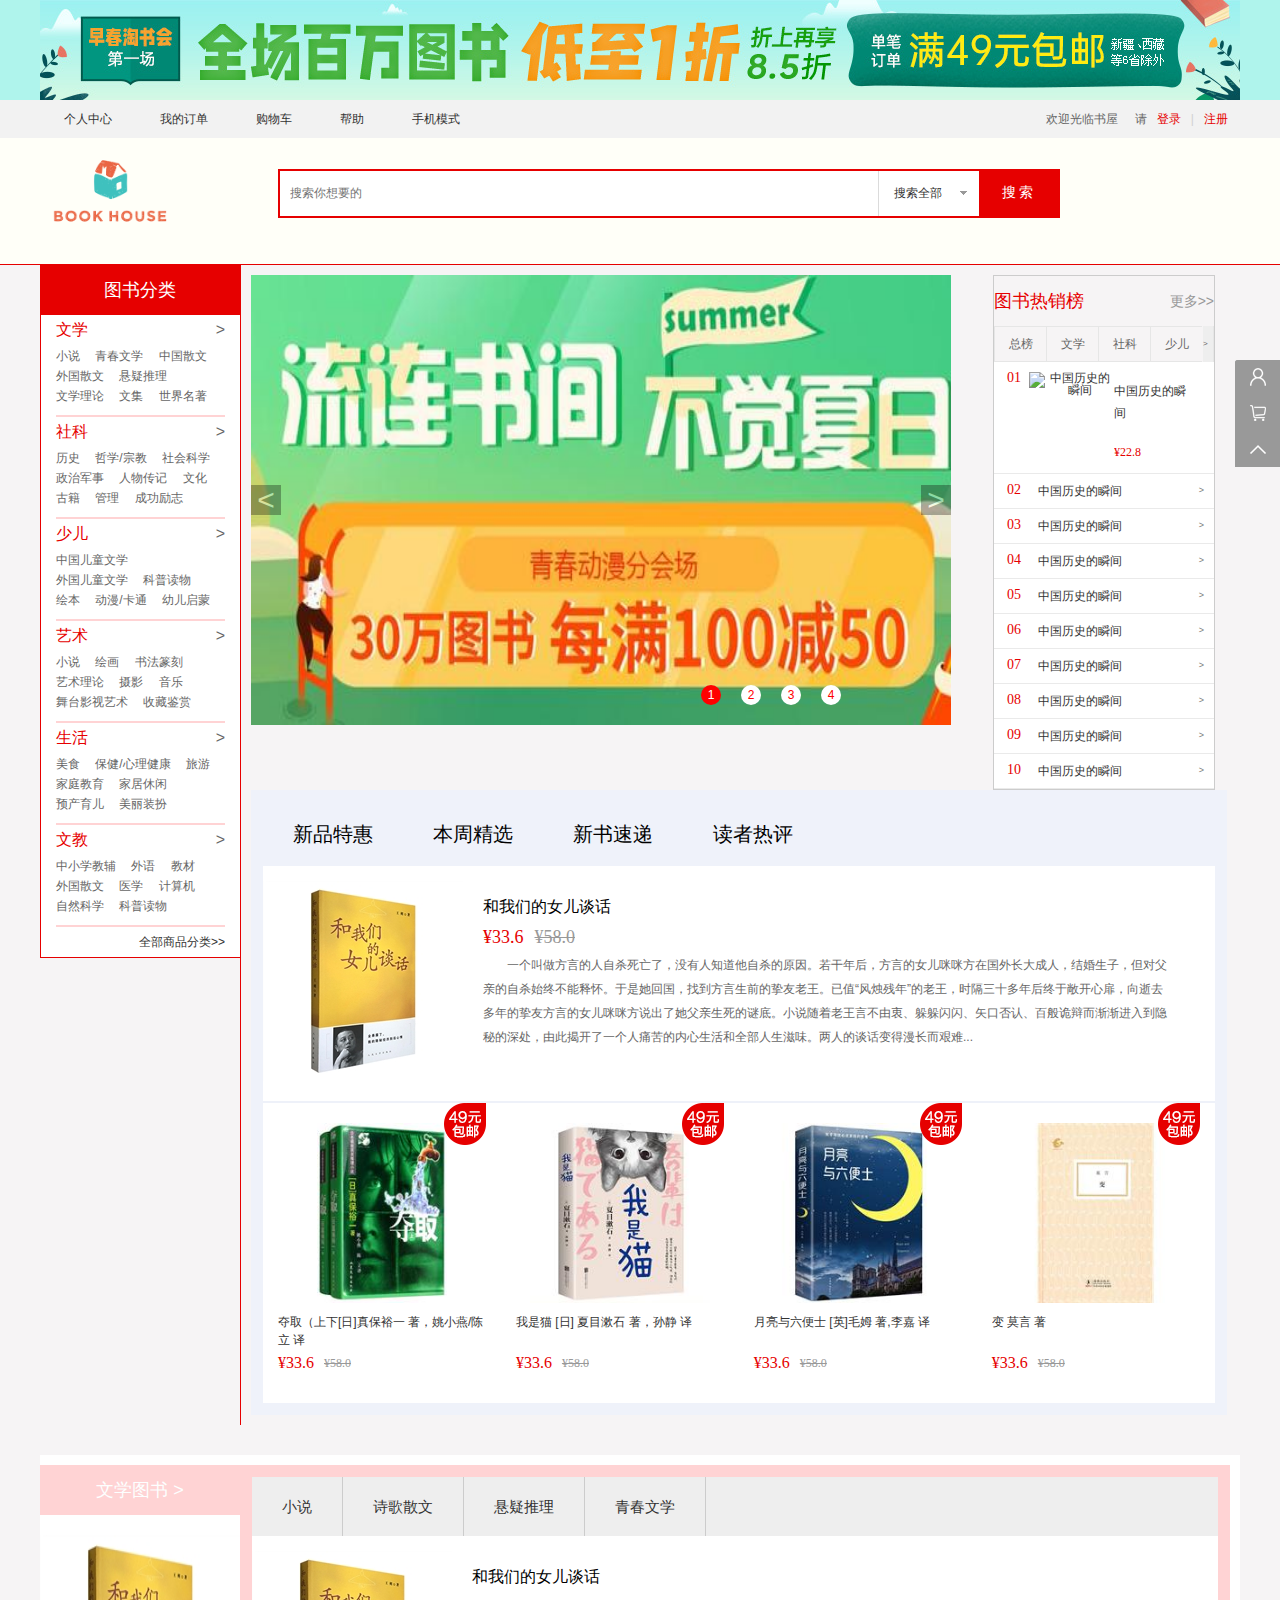
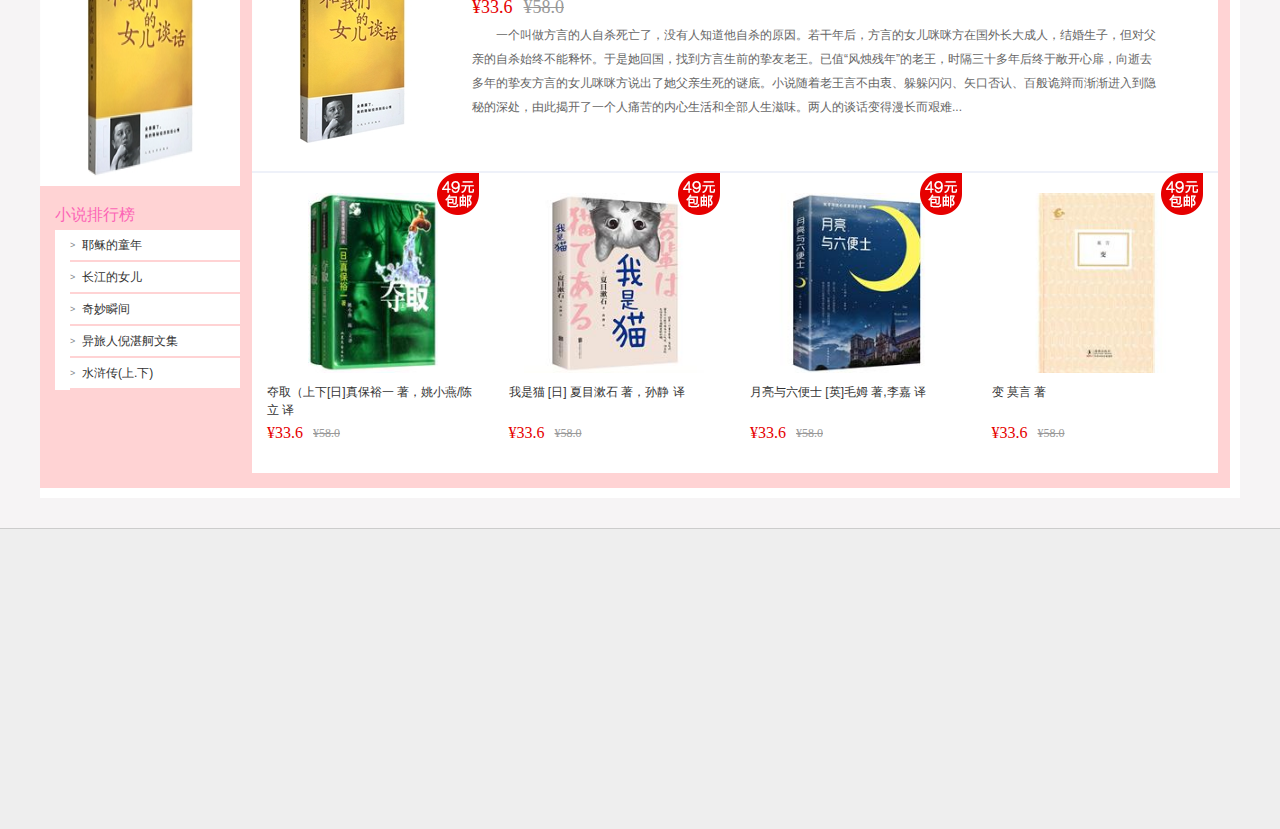
==== commit 8b3d2ab3: "update" ====
--- a/html/index.html
+++ b/html/index.html
@@ -7,9 +7,11 @@
     <meta name="viewport" content="width=device-width, initial-scale=1.0">
     <title>书屋--首页</title>
     <link rel="stylesheet" href="../css/reset.css">
+    <link rel="stylesheet" href="../css/public.css">
     <link rel="stylesheet" href="../css/index.css">
     <script src="../js/jquery.min.js"></script>
     <script src="../js/index.js"></script>
+
 </head>
 
 
@@ -1629,8 +1631,8 @@
 
     </div>
     <footer class="footer">
-
     </footer>
+
 </body>
 
 </html>--- a/css/public.css
+++ b/css/public.css
@@ -0,0 +1,123 @@
+html,body{
+    height: 100%;
+    width: 100%;
+}
+body{
+    background: #f6f4f5;
+}
+.headerWrap{
+    height: 120px;
+    border-bottom: 1px solid #e60000;
+}
+.header{
+    width: 1200px;
+    height: 120px;
+    background: #fffff8;
+    margin: 0 auto;
+}
+.header img{
+    height: 120px;
+}
+
+.footer{
+    /* width: 100%; */
+    height: 200px;
+    border-top: 1px solid #bbb;
+}
+.footer .footerNav{
+    padding-top: 46px;
+}
+.footer .footerNav ul{
+    display: flex;
+    width: 500px;
+
+    margin: 10px auto;
+}
+.footer .footerNav ul li{
+    height: 30px;
+    padding: 9px 0;
+}
+.footer .footerNav ul li a{
+    color: #333333;
+    padding:  0 30px;
+    border-right: 1px solid #bbb;
+}
+.footer .footerNav ul li:nth-child(4) a{
+    border-right: none;
+}
+.footer .footerNav ul li a:hover{
+    text-decoration:underline;
+    color: #e60000;
+}
+#right-nav {
+    width: 45px;
+    height: 100%;
+    position: fixed;
+    top: 50%;
+    right: 0;
+    z-index: 20;
+    margin: -90px 0 0;
+}
+#right-nav-list1 {
+    position: relative;
+    right: 0;
+    top: 0;
+    z-index: 20;
+}
+#right-nav li.first, #right-nav li.first > a {
+    border-radius: 3px 0 0 0;
+}
+#right-nav li {
+    position: relative;
+    left: 0;
+    top: 0;
+    height: 36px;
+    width: 45px;
+    text-align: center;
+    background: #999999;
+}
+#right-nav li > a {
+    width: 100%;
+    display: block;
+    background: #999999;
+    height: 35px;
+    box-sizing: border-box;
+}
+#right-nav li .iconWrap {
+    /* background: url(http://o.bookschina.com/images/nav6.jpg) no-repeat bottom center; */
+    height: 36px;
+    position: relative;
+}
+#right-nav li .iconWrap img {
+    border: 0;
+    vertical-align: middle;
+    margin-left: 15px;
+}
+#right-nav li .navMessage {
+    position: absolute;
+    right: -104px;
+    padding-right: 46px;
+    top: 0;
+    z-index: -1;
+    font-size: 12px;
+    background: #e60000;
+    
+    height: 35px;
+    width: 60px;
+    
+    text-align: center;
+    border-radius: 3px;
+   
+    transition: all linear 300ms;
+}
+#right-nav li .navMessage a{
+    color: #fff;
+    line-height: 35px;
+    text-align: right;
+}
+#right-nav li:hover >a{
+    background: #e60000;
+}
+#right-nav li:hover .navMessage{
+    right: 0px;
+}--- a/css/index.css
+++ b/css/index.css
@@ -837,78 +837,7 @@
     color: #03A7D8;
     font-weight: 800;
 }
-#right-nav {
-    width: 45px;
-    height: 100%;
-    position: fixed;
-    top: 50%;
-    right: 0;
-    z-index: 20;
-    margin: -90px 0 0;
-}
-#right-nav-list1 {
-    position: relative;
-    right: 0;
-    top: 0;
-    z-index: 20;
-}
-#right-nav li.first, #right-nav li.first > a {
-    border-radius: 3px 0 0 0;
-}
-#right-nav li {
-    position: relative;
-    left: 0;
-    top: 0;
-    height: 36px;
-    width: 45px;
-    text-align: center;
-    background: #999999;
-}
-#right-nav li > a {
-    width: 100%;
-    display: block;
-    background: #999999;
-    height: 35px;
-    box-sizing: border-box;
-}
-#right-nav li .iconWrap {
-    /* background: url(http://o.bookschina.com/images/nav6.jpg) no-repeat bottom center; */
-    height: 36px;
-    position: relative;
-}
-#right-nav li .iconWrap img {
-    border: 0;
-    vertical-align: middle;
-    margin-left: 15px;
-}
-#right-nav li .navMessage {
-    position: absolute;
-    right: -104px;
-    padding-right: 46px;
-    top: 0;
-    z-index: -1;
-    font-size: 12px;
-    background: #e60000;
-    
-    height: 35px;
-    width: 60px;
-    
-    text-align: center;
-    border-radius: 3px;
-   
-    transition: all linear 300ms;
-}
-#right-nav li .navMessage a{
-    color: #fff;
-    line-height: 35px;
-    text-align: right;
-}
-#right-nav li:hover >a{
-    background: #e60000;
-}
-#right-nav li:hover .navMessage{
-    right: 0px;
-}
+
 .footer{
     width: 100%;
     border-top: 1px solid #ccc;
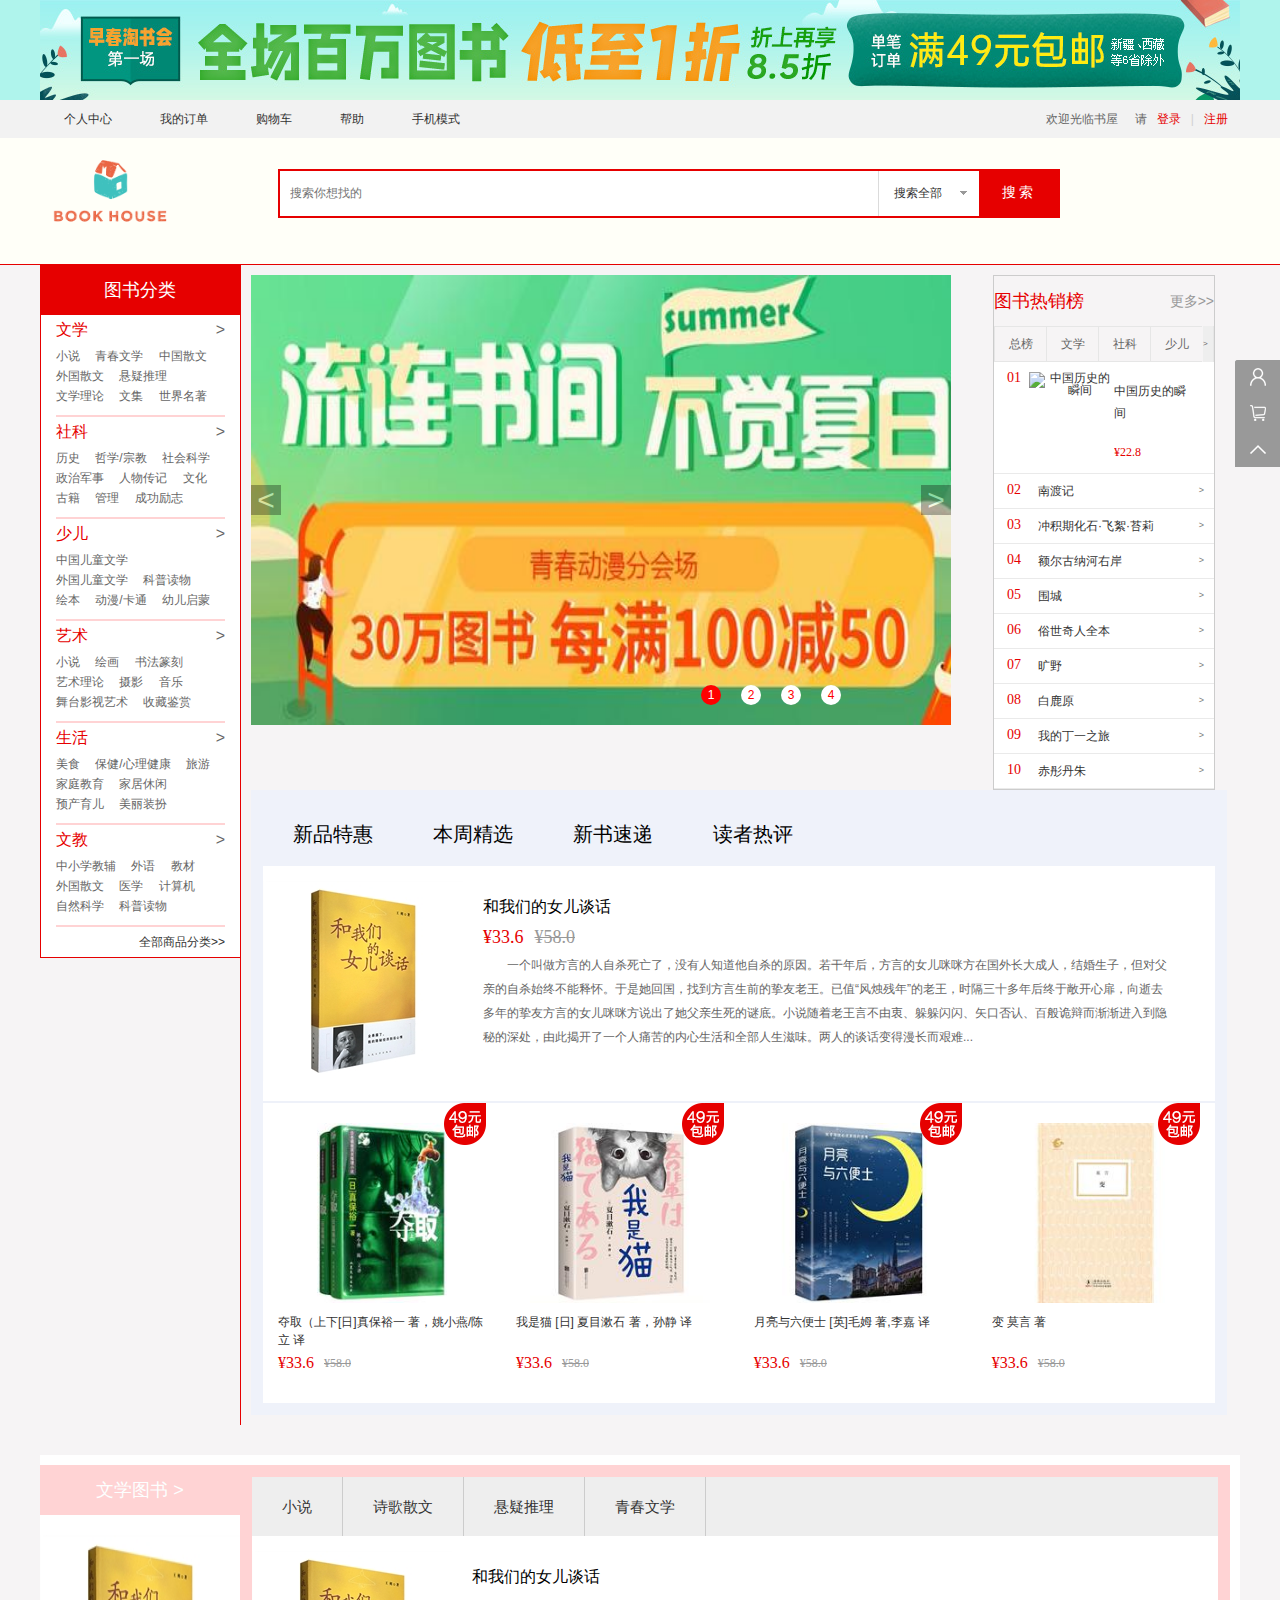
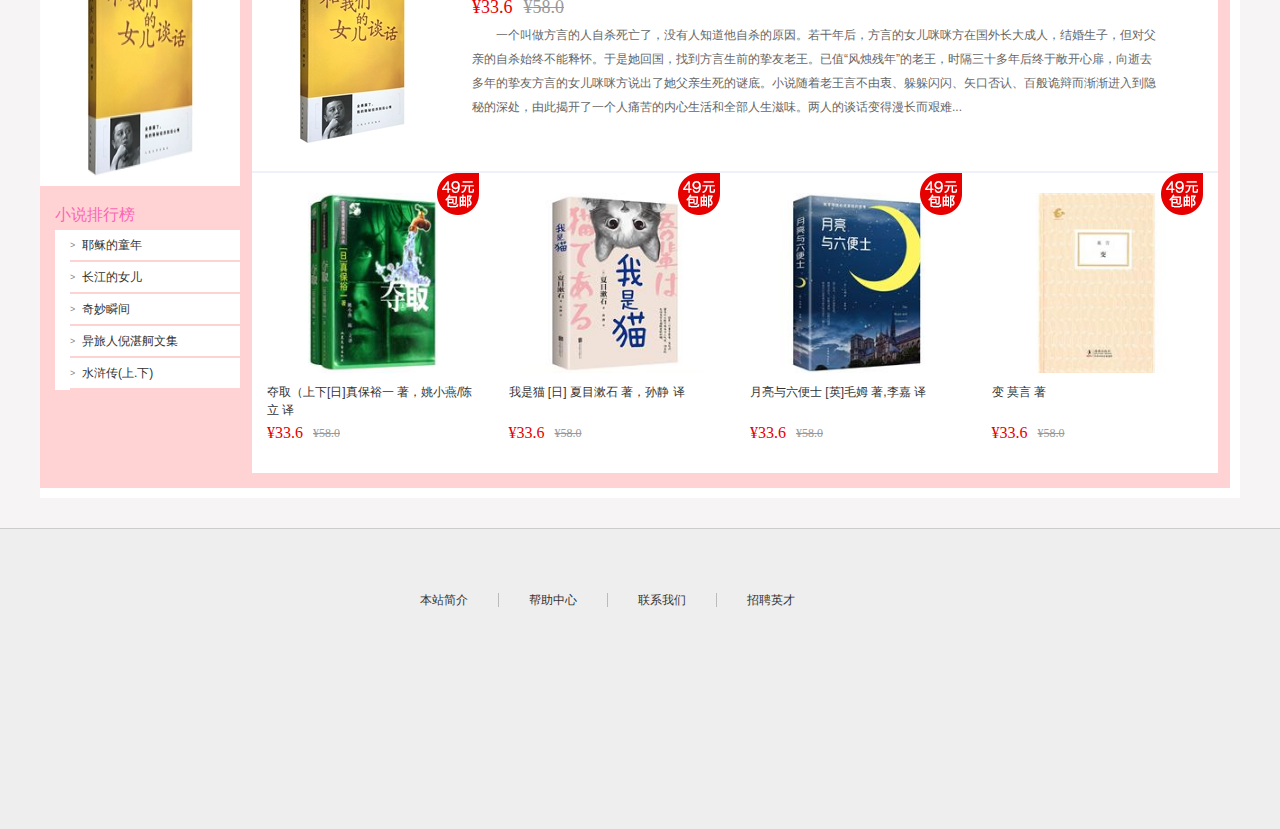
==== commit 7d453136: "four update" ====
--- a/html/index.html
+++ b/html/index.html
@@ -24,19 +24,19 @@
     <div class="topBarWrap">
         <div class="topBar">
             <ul class="daohang fl">
-                <li><a href="#" target="_blank">个人中心</a>
+                <li><a href="javascript:;">个人中心</a>
                 </li>
-                <li><a href="#" target="_blank">我的订单</a></li>
-                <li><a href="#" target="_blank">购物车</a></li>
-                <li><a href="#" target="_blank">帮助</a></li>
-                <li><a href="#" target="_blank">手机模式</a></li>
+                <li><a href="../html/myOrder.html" target="_blank">我的订单</a></li>
+                <li><a href="../html/cart.html" target="_blank">购物车</a></li>
+                <li><a href="javascript:;">帮助</a></li>
+                <li><a href="javascript:;">手机模式</a></li>
             </ul>
 
             <div class="loginwrap fr">
                 <p>欢迎光临书屋 &nbsp;&nbsp;&nbsp; 请</p>
-                <a href="#" class="login fr" target="_blank">登录</a>
+                <a href="../html/login.html" class="login fr" target="_blank">登录</a>
                 <span>|</span>
-                <a href="#" class="zhuce fr" target="_blank">注册</a>
+                <a href="../html/register.html" class="zhuce fr" target="_blank">注册</a>
             </div>
 
 
@@ -47,7 +47,7 @@
             <img src="../imgs/logo.png" alt="">
             <div class="search">
                 <div class="searchFrom">
-                    <input type="text" class="shurukuang" placeholder="搜索你想要的">
+                    <input type="text" class="shurukuang" placeholder="搜索你想找的">
                     <div class="searchAll">
                         <a href="#" class="searchnav">搜索全部<span></span></a>
                     </div>
@@ -66,16 +66,16 @@
                 </div>
                 <ul class="FLnav">
                     <li class="FL-nav-item">
-                        <p><a href="#" target="_blank">文学 </a> <span>></span> </p>
+                        <p><a href="../html/list.html" target="_blank">文学 </a> <span>></span> </p>
                         <div class="aWrap">
-                            <a href="#" target="_blank">小说</a>
-                            <a href="#" target="_blank">青春文学</a>
-                            <a href="#" target="_blank">中国散文</a>
-                            <a href="#" target="_blank">外国散文</a>
-                            <a href="#" target="_blank">悬疑推理</a>
-                            <a href="#" target="_blank">文学理论</a>
-                            <a href="#" target="_blank">文集</a>
-                            <a href="#" target="_blank">世界名著</a>
+                            <a href="../html/list.html" target="_blank">小说</a>
+                            <a href="../html/list.html" target="_blank">青春文学</a>
+                            <a href="../html/list.html" target="_blank">中国散文</a>
+                            <a href="../html/list.html" target="_blank">外国散文</a>
+                            <a href="../html/list.html" target="_blank">悬疑推理</a>
+                            <a href="../html/list.html" target="_blank">文学理论</a>
+                            <a href="../html/list.html" target="_blank">文集</a>
+                            <a href="../html/list.html" target="_blank">世界名著</a>
                         </div>
                         <div class="FL-children">
 
@@ -83,16 +83,16 @@
                                 <!--分类列表-->
                                 <h3 class="mcate-item-hd">小说</h3>
                                 <p class="mcate-item-bd">
-                                    <a href="/kinder/54140000/" target="_blank">外国小说</a><span>|</span>
-                                    <a href="/kinder/54110000/" target="_blank">中国当代小说</a><span>|</span>
-                                    <a href="/kinder/54120000/" target="_blank">中国古典小说</a><span>|</span>
-                                    <a href="/kinder/54130000/" target="_blank">中国近现代小说</a><span>|</span>
-                                    <a href="/kinder/54290000/" target="_blank">悬疑推理</a><span>|</span>
-                                    <a href="/kinder/54210000/" target="_blank">科幻小说</a><span>&nbsp;</span>
-                                    <a href="/kinder/54330000/" target="_blank">世界名著</a>
-                                    <a href="/kinder/54320000/" target="_blank">四大名著</a><span>|</span>
-                                    <a href="/kinder/54310000/" target="_blank">作品集</a><span>|</span>
-                                    <a href="/kinder/54000000/" target="_blank">更多</a>
+                                    <a href="../html/list.html" target="_blank">外国小说</a><span>|</span>
+                                    <a href="../html/list.html" target="_blank">中国当代小说</a><span>|</span>
+                                    <a href="../html/list.html" target="_blank">中国古典小说</a><span>|</span>
+                                    <a href="../html/list.html" target="_blank">中国近现代小说</a><span>|</span>
+                                    <a href="../html/list.html" target="_blank">悬疑推理</a><span>|</span>
+                                    <a href="../html/list.html" target="_blank">科幻小说</a><span>&nbsp;</span>
+                                    <a href="../html/list.html" target="_blank">世界名著</a>
+                                    <a href="../html/list.html" target="_blank">四大名著</a><span>|</span>
+                                    <a href="../html/list.html" target="_blank">作品集</a><span>|</span>
+                                    <a href="../html/list.html" target="_blank">更多</a>
                                 </p>
                             </div>
                             <div class="area-bg">
@@ -115,17 +115,17 @@
                         </div>
                     </li>
                     <li class="FL-nav-item">
-                        <p><a href="#" target="_blank">社科 </a> <span>></span> </p>
+                        <p><a href="../html/list.html" target="_blank">社科 </a> <span>></span> </p>
                         <div class="aWrap">
-                            <a href="#" target="_blank">历史</a>
-                            <a href="#" target="_blank">哲学/宗教</a>
-                            <a href="#" target="_blank">社会科学</a>
-                            <a href="#" target="_blank">政治军事</a>
-                            <a href="#" target="_blank">人物传记</a>
-                            <a href="#" target="_blank">文化</a>
-                            <a href="#" target="_blank">古籍</a>
-                            <a href="#" target="_blank">管理</a>
-                            <a href="#" target="_blank">成功励志</a>
+                            <a href="../html/list.html" target="_blank">历史</a>
+                            <a href="../html/list.html" target="_blank">哲学/宗教</a>
+                            <a href="../html/list.html" target="_blank">社会科学</a>
+                            <a href="../html/list.html" target="_blank">政治军事</a>
+                            <a href="../html/list.html" target="_blank">人物传记</a>
+                            <a href="../html/list.html" target="_blank">文化</a>
+                            <a href="../html/list.html" target="_blank">古籍</a>
+                            <a href="../html/list.html" target="_blank">管理</a>
+                            <a href="../html/list.html" target="_blank">成功励志</a>
 
                         </div>
                         <div class="FL-children">
@@ -134,16 +134,16 @@
                                 <!--分类列表-->
                                 <h3 class="mcate-item-hd">小说</h3>
                                 <p class="mcate-item-bd">
-                                    <a href="/kinder/54140000/" target="_blank">外国小说</a><span>|</span>
-                                    <a href="/kinder/54110000/" target="_blank">中国当代小说</a><span>|</span>
-                                    <a href="/kinder/54120000/" target="_blank">中国古典小说</a><span>|</span>
-                                    <a href="/kinder/54130000/" target="_blank">中国近现代小说</a><span>|</span>
-                                    <a href="/kinder/54290000/" target="_blank">悬疑推理</a><span>|</span>
-                                    <a href="/kinder/54210000/" target="_blank">科幻小说</a><span>&nbsp;</span>
-                                    <a href="/kinder/54330000/" target="_blank">世界名著</a>
-                                    <a href="/kinder/54320000/" target="_blank">四大名著</a><span>|</span>
-                                    <a href="/kinder/54310000/" target="_blank">作品集</a><span>|</span>
-                                    <a href="/kinder/54000000/" target="_blank">更多</a>
+                                    <a href="../html/list.html" target="_blank">外国小说</a><span>|</span>
+                                    <a href="../html/list.html" target="_blank">中国当代小说</a><span>|</span>
+                                    <a href="../html/list.html" target="_blank">中国古典小说</a><span>|</span>
+                                    <a href="../html/list.html" target="_blank">中国近现代小说</a><span>|</span>
+                                    <a href="../html/list.html" target="_blank">悬疑推理</a><span>|</span>
+                                    <a href="../html/list.html" target="_blank">科幻小说</a><span>&nbsp;</span>
+                                    <a href="../html/list.html" target="_blank">世界名著</a>
+                                    <a href="../html/list.html" target="_blank">四大名著</a><span>|</span>
+                                    <a href="../html/list.html" target="_blank">作品集</a><span>|</span>
+                                    <a href="../html/list.html" target="_blank">更多</a>
                                 </p>
                             </div>
                             <div class="area-bg">
@@ -166,14 +166,14 @@
                         </div>
                     </li>
                     <li class="FL-nav-item">
-                        <p><a href="#" target="_blank">少儿 </a> <span>></span> </p>
+                        <p><a href="../html/list.html" target="_blank">少儿 </a> <span>></span> </p>
                         <div class="aWrap">
-                            <a href="#" target="_blank">中国儿童文学</a>
-                            <a href="#" target="_blank">外国儿童文学</a>
-                            <a href="#" target="_blank">科普读物</a>
-                            <a href="#" target="_blank">绘本</a>
-                            <a href="#" target="_blank">动漫/卡通</a>
-                            <a href="#" target="_blank">幼儿启蒙</a>
+                            <a href="../html/list.html" target="_blank">中国儿童文学</a>
+                            <a href="../html/list.html" target="_blank">外国儿童文学</a>
+                            <a href="../html/list.html" target="_blank">科普读物</a>
+                            <a href="../html/list.html" target="_blank">绘本</a>
+                            <a href="../html/list.html" target="_blank">动漫/卡通</a>
+                            <a href="../html/list.html" target="_blank">幼儿启蒙</a>
                         </div>
                         <div class="FL-children">
 
@@ -181,31 +181,31 @@
                                 <!--分类列表-->
                                 <h3 class="mcate-item-hd">小说</h3>
                                 <p class="mcate-item-bd">
-                                    <a href="/kinder/54140000/" target="_blank">外国小说</a><span>|</span>
-                                    <a href="/kinder/54110000/" target="_blank">中国当代小说</a><span>|</span>
-                                    <a href="/kinder/54120000/" target="_blank">中国古典小说</a><span>|</span>
-                                    <a href="/kinder/54130000/" target="_blank">中国近现代小说</a><span>|</span>
-                                    <a href="/kinder/54290000/" target="_blank">悬疑推理</a><span>|</span>
-                                    <a href="/kinder/54210000/" target="_blank">科幻小说</a><span>&nbsp;</span>
-                                    <a href="/kinder/54330000/" target="_blank">世界名著</a>
-                                    <a href="/kinder/54320000/" target="_blank">四大名著</a><span>|</span>
-                                    <a href="/kinder/54310000/" target="_blank">作品集</a><span>|</span>
-                                    <a href="/kinder/54000000/" target="_blank">更多</a>
+                                    <a href="../html/list.html" target="_blank">外国小说</a><span>|</span>
+                                    <a href="../html/list.html" target="_blank">中国当代小说</a><span>|</span>
+                                    <a href="../html/list.html" target="_blank">中国古典小说</a><span>|</span>
+                                    <a href="../html/list.html" target="_blank">中国近现代小说</a><span>|</span>
+                                    <a href="../html/list.html" target="_blank">悬疑推理</a><span>|</span>
+                                    <a href="../html/list.html" target="_blank">科幻小说</a><span>&nbsp;</span>
+                                    <a href="../html/list.html" target="_blank">世界名著</a>
+                                    <a href="../html/list.html" target="_blank">四大名著</a><span>|</span>
+                                    <a href="../html/list.html" target="_blank">作品集</a><span>|</span>
+                                    <a href="../html/list.html" target="_blank">更多</a>
                                 </p>
                             </div>
                             <div class="area-bg">
                                 <h3 class="mcate-item-hd">文学</h3>
                                 <p class="mcate-item-bd">
-                                    <a href="/kinder/53130000/" target="_blank">外国诗歌</a><span>|</span>
-                                    <a href="/kinder/53190000/" target="_blank">中国古诗词</a><span>|</span>
-                                    <a href="/kinder/53200000/" target="_blank">中国现当代诗歌</a><span>|</span>
-                                    <a href="/kinder/53140000/" target="_blank">外国散文</a><span>|</span>
-                                    <a href="/kinder/53210000/" target="_blank">中国现当代散文</a><span>|</span>
-                                    <a href="/kinder/53180000/" target="_blank">中国古代散文</a>
-                                    <a href="/kinder/53160000/" target="_blank">文学理论</a><span>|</span>
-                                    <a href="/kinder/53150000/" target="_blank">文集</a><span>|</span>
-                                    <a href="/kinder/53170000/" target="_blank">戏剧</a><span>|</span>
-                                    <a href="/kinder/53000000/" target="_blank">更多</a>
+                                    <a href="../html/list.html" target="_blank">中国古诗词</a><span>|</span>
+                                    <a href="../html/list.html" target="_blank">外国诗歌</a><span>|</span>
+                                    <a href="../html/list.html" target="_blank">中国现当代诗歌</a><span>|</span>
+                                    <a href="../html/list.html" target="_blank">外国散文</a><span>|</span>
+                                    <a href="../html/list.html" target="_blank">中国现当代散文</a><span>|</span>
+                                    <a href="../html/list.html" target="_blank">中国古代散文</a>
+                                    <a href="../html/list.html" target="_blank">文学理论</a><span>|</span>
+                                    <a href="../html/list.html" target="_blank">文集</a><span>|</span>
+                                    <a href="../html/list.html" target="_blank">戏剧</a><span>|</span>
+                                    <a href="../html/list.html" target="_blank">更多</a>
                                 </p>
                             </div>
 
@@ -213,16 +213,16 @@
                         </div>
                     </li>
                     <li class="FL-nav-item">
-                        <p><a href="#" target="_blank">艺术 </a> <span>></span> </p>
+                        <p><a href="../html/list.html" target="_blank">艺术 </a> <span>></span> </p>
                         <div class="aWrap">
-                            <a href="#" target="_blank">小说</a>
-                            <a href="#" target="_blank">绘画</a>
-                            <a href="#" target="_blank">书法篆刻</a>
-                            <a href="#" target="_blank">艺术理论</a>
-                            <a href="#" target="_blank">摄影</a>
-                            <a href="#" target="_blank">音乐</a>
-                            <a href="#" target="_blank">舞台影视艺术</a>
-                            <a href="#" target="_blank">收藏鉴赏</a>
+                            <a href="../html/list.html" target="_blank">小说</a>
+                            <a href="../html/list.html" target="_blank">绘画</a>
+                            <a href="../html/list.html" target="_blank">书法篆刻</a>
+                            <a href="../html/list.html" target="_blank">艺术理论</a>
+                            <a href="../html/list.html" target="_blank">摄影</a>
+                            <a href="../html/list.html" target="_blank">音乐</a>
+                            <a href="../html/list.html" target="_blank">舞台影视艺术</a>
+                            <a href="../html/list.html" target="_blank">收藏鉴赏</a>
 
                         </div>
                         <div class="FL-children">
@@ -231,31 +231,31 @@
                                 <!--分类列表-->
                                 <h3 class="mcate-item-hd">小说</h3>
                                 <p class="mcate-item-bd">
-                                    <a href="/kinder/54140000/" target="_blank">外国小说</a><span>|</span>
-                                    <a href="/kinder/54110000/" target="_blank">中国当代小说</a><span>|</span>
-                                    <a href="/kinder/54120000/" target="_blank">中国古典小说</a><span>|</span>
-                                    <a href="/kinder/54130000/" target="_blank">中国近现代小说</a><span>|</span>
-                                    <a href="/kinder/54290000/" target="_blank">悬疑推理</a><span>|</span>
-                                    <a href="/kinder/54210000/" target="_blank">科幻小说</a><span>&nbsp;</span>
-                                    <a href="/kinder/54330000/" target="_blank">世界名著</a>
-                                    <a href="/kinder/54320000/" target="_blank">四大名著</a><span>|</span>
-                                    <a href="/kinder/54310000/" target="_blank">作品集</a><span>|</span>
-                                    <a href="/kinder/54000000/" target="_blank">更多</a>
+                                    <a href="../html/list.html" target="_blank">外国小说</a><span>|</span>
+                                    <a href="../html/list.html" target="_blank">中国当代小说</a><span>|</span>
+                                    <a href="../html/list.html" target="_blank">中国古典小说</a><span>|</span>
+                                    <a href="../html/list.html" target="_blank">中国近现代小说</a><span>|</span>
+                                    <a href="../html/list.html" target="_blank">悬疑推理</a><span>|</span>
+                                    <a href="../html/list.html" target="_blank">科幻小说</a><span>&nbsp;</span>
+                                    <a href="../html/list.html" target="_blank">世界名著</a>
+                                    <a href="../html/list.html" target="_blank">四大名著</a><span>|</span>
+                                    <a href="../html/list.html" target="_blank">作品集</a><span>|</span>
+                                    <a href="../html/list.html" target="_blank">更多</a>
                                 </p>
                             </div>
                             <div class="area-bg">
                                 <h3 class="mcate-item-hd">文学</h3>
                                 <p class="mcate-item-bd">
-                                    <a href="/kinder/53130000/" target="_blank">外国诗歌</a><span>|</span>
-                                    <a href="/kinder/53190000/" target="_blank">中国古诗词</a><span>|</span>
-                                    <a href="/kinder/53200000/" target="_blank">中国现当代诗歌</a><span>|</span>
-                                    <a href="/kinder/53140000/" target="_blank">外国散文</a><span>|</span>
-                                    <a href="/kinder/53210000/" target="_blank">中国现当代散文</a><span>|</span>
-                                    <a href="/kinder/53180000/" target="_blank">中国古代散文</a>
-                                    <a href="/kinder/53160000/" target="_blank">文学理论</a><span>|</span>
-                                    <a href="/kinder/53150000/" target="_blank">文集</a><span>|</span>
-                                    <a href="/kinder/53170000/" target="_blank">戏剧</a><span>|</span>
-                                    <a href="/kinder/53000000/" target="_blank">更多</a>
+                                    <a href="../html/list.html" target="_blank">外国诗歌</a><span>|</span>
+                                    <a href="../html/list.html" target="_blank">中国古诗词</a><span>|</span>
+                                    <a href="../html/list.html" target="_blank">中国现当代诗歌</a><span>|</span>
+                                    <a href="../html/list.html" target="_blank">外国散文</a><span>|</span>
+                                    <a href="../html/list.html" target="_blank">中国现当代散文</a><span>|</span>
+                                    <a href="../html/list.html" target="_blank">中国古代散文</a>
+                                    <a href="../html/list.html" target="_blank">文学理论</a><span>|</span>
+                                    <a href="../html/list.html" target="_blank">文集</a><span>|</span>
+                                    <a href="../html/list.html" target="_blank">戏剧</a><span>|</span>
+                                    <a href="../html/list.html" target="_blank">更多</a>
                                 </p>
                             </div>
 
@@ -263,15 +263,15 @@
                         </div>
                     </li>
                     <li class="FL-nav-item">
-                        <p><a href="#" target="_blank">生活 </a> <span>></span> </p>
+                        <p><a href="../html/list.html" target="_blank">生活 </a> <span>></span> </p>
                         <div class="aWrap">
-                            <a href="#" target="_blank">美食</a>
-                            <a href="#" target="_blank">保健/心理健康</a>
-                            <a href="#" target="_blank">旅游</a>
-                            <a href="#" target="_blank">家庭教育</a>
-                            <a href="#" target="_blank">家居休闲</a>
-                            <a href="#" target="_blank">预产育儿</a>
-                            <a href="#" target="_blank">美丽装扮</a>
+                            <a href="../html/list.html" target="_blank">美食</a>
+                            <a href="../html/list.html" target="_blank">保健/心理健康</a>
+                            <a href="../html/list.html" target="_blank">旅游</a>
+                            <a href="../html/list.html" target="_blank">家庭教育</a>
+                            <a href="../html/list.html" target="_blank">家居休闲</a>
+                            <a href="../html/list.html" target="_blank">预产育儿</a>
+                            <a href="../html/list.html" target="_blank">美丽装扮</a>
                         </div>
                         <div class="FL-children">
 
@@ -279,31 +279,31 @@
                                 <!--分类列表-->
                                 <h3 class="mcate-item-hd">小说</h3>
                                 <p class="mcate-item-bd">
-                                    <a href="/kinder/54140000/" target="_blank">外国小说</a><span>|</span>
-                                    <a href="/kinder/54110000/" target="_blank">中国当代小说</a><span>|</span>
-                                    <a href="/kinder/54120000/" target="_blank">中国古典小说</a><span>|</span>
-                                    <a href="/kinder/54130000/" target="_blank">中国近现代小说</a><span>|</span>
-                                    <a href="/kinder/54290000/" target="_blank">悬疑推理</a><span>|</span>
-                                    <a href="/kinder/54210000/" target="_blank">科幻小说</a><span>&nbsp;</span>
-                                    <a href="/kinder/54330000/" target="_blank">世界名著</a>
-                                    <a href="/kinder/54320000/" target="_blank">四大名著</a><span>|</span>
-                                    <a href="/kinder/54310000/" target="_blank">作品集</a><span>|</span>
-                                    <a href="/kinder/54000000/" target="_blank">更多</a>
+                                    <a href="../html/list.html" target="_blank">外国小说</a><span>|</span>
+                                    <a href="../html/list.html" target="_blank">中国当代小说</a><span>|</span>
+                                    <a href="../html/list.html" target="_blank">中国古典小说</a><span>|</span>
+                                    <a href="../html/list.html" target="_blank">中国近现代小说</a><span>|</span>
+                                    <a href="../html/list.html" target="_blank">悬疑推理</a><span>|</span>
+                                    <a href="../html/list.html" target="_blank">科幻小说</a><span>&nbsp;</span>
+                                    <a href="../html/list.html" target="_blank">世界名著</a>
+                                    <a href="../html/list.html" target="_blank">四大名著</a><span>|</span>
+                                    <a href="../html/list.html" target="_blank">作品集</a><span>|</span>
+                                    ../html/list.html../html/list.html" target="_blank">更多</a>
                                 </p>
                             </div>
                             <div class="area-bg">
                                 <h3 class="mcate-item-hd">文学</h3>
                                 <p class="mcate-item-bd">
-                                    <a href="/kinder/53130000/" target="_blank">外国诗歌</a><span>|</span>
-                                    <a href="/kinder/53190000/" target="_blank">中国古诗词</a><span>|</span>
-                                    <a href="/kinder/53200000/" target="_blank">中国现当代诗歌</a><span>|</span>
-                                    <a href="/kinder/53140000/" target="_blank">外国散文</a><span>|</span>
-                                    <a href="/kinder/53210000/" target="_blank">中国现当代散文</a><span>|</span>
-                                    <a href="/kinder/53180000/" target="_blank">中国古代散文</a>
-                                    <a href="/kinder/53160000/" target="_blank">文学理论</a><span>|</span>
-                                    <a href="/kinder/53150000/" target="_blank">文集</a><span>|</span>
-                                    <a href="/kinder/53170000/" target="_blank">戏剧</a><span>|</span>
-                                    <a href="/kinder/53000000/" target="_blank">更多</a>
+                                    <a href="../html/list.html" target="_blank">外国诗歌</a><span>|</span>
+                                    <a href="../html/list.html" target="_blank">中国古诗词</a><span>|</span>
+                                    <a href="../html/list.html" target="_blank">中国现当代诗歌</a><span>|</span>
+                                    <a href="../html/list.html" target="_blank">外国散文</a><span>|</span>
+                                    <a href="../html/list.html" target="_blank">中国现当代散文</a><span>|</span>
+                                    <a href="../html/list.html" target="_blank">中国古代散文</a>
+                                    <a href="../html/list.html" target="_blank">文学理论</a><span>|</span>
+                                    <a href="../html/list.html" target="_blank">文集</a><span>|</span>
+                                    <a href="../html/list.html" target="_blank">戏剧</a><span>|</span>
+                                    <a href="../html/list.html" target="_blank">更多</a>
                                 </p>
                             </div>
 
@@ -311,16 +311,16 @@
                         </div>
                     </li>
                     <li class="FL-nav-item">
-                        <p><a href="#" target="_blank">文教 </a> <span>></span> </p>
+                        <p><a href="../html/list.html" target="_blank">文教 </a> <span>></span> </p>
                         <div class="aWrap">
-                            <a href="#" target="_blank">中小学教辅</a>
-                            <a href="#" target="_blank">外语</a>
-                            <a href="#" target="_blank">教材</a>
-                            <a href="#" target="_blank">外国散文</a>
-                            <a href="#" target="_blank">医学</a>
-                            <a href="#" target="_blank">计算机</a>
-                            <a href="#" target="_blank">自然科学</a>
-                            <a href="#" target="_blank">科普读物</a>
+                            <a href="../html/list.html" target="_blank">中小学教辅</a>
+                            <a href="../html/list.html" target="_blank">外语</a>
+                            <a href="../html/list.html" target="_blank">教材</a>
+                            <a href="../html/list.html" target="_blank">外国散文</a>
+                            <a href="../html/list.html" target="_blank">医学</a>
+                            <a href="../html/list.html" target="_blank">计算机</a>
+                            <a href="../html/list.html" target="_blank">自然科学</a>
+                            <a href="../html/list.html" target="_blank">科普读物</a>
 
                         </div>
                         <div class="FL-children">
@@ -329,31 +329,31 @@
                                 <!--分类列表-->
                                 <h3 class="mcate-item-hd">小说</h3>
                                 <p class="mcate-item-bd">
-                                    <a href="/kinder/54140000/" target="_blank">外国小说</a><span>|</span>
-                                    <a href="/kinder/54110000/" target="_blank">中国当代小说</a><span>|</span>
-                                    <a href="/kinder/54120000/" target="_blank">中国古典小说</a><span>|</span>
-                                    <a href="/kinder/54130000/" target="_blank">中国近现代小说</a><span>|</span>
-                                    <a href="/kinder/54290000/" target="_blank">悬疑推理</a><span>|</span>
-                                    <a href="/kinder/54210000/" target="_blank">科幻小说</a><span>&nbsp;</span>
-                                    <a href="/kinder/54330000/" target="_blank">世界名著</a>
-                                    <a href="/kinder/54320000/" target="_blank">四大名著</a><span>|</span>
-                                    <a href="/kinder/54310000/" target="_blank">作品集</a><span>|</span>
-                                    <a href="/kinder/54000000/" target="_blank">更多</a>
+                                    <a href="../html/list.html" target="_blank">外国小说</a><span>|</span>
+                                    <a href="../html/list.html" target="_blank">中国当代小说</a><span>|</span>
+                                    <a href="../html/list.html" target="_blank">中国古典小说</a><span>|</span>
+                                    <a href="../html/list.html" target="_blank">中国近现代小说</a><span>|</span>
+                                    <a href="../html/list.html" target="_blank">悬疑推理</a><span>|</span>
+                                    <a href="../html/list.html" target="_blank">科幻小说</a><span>&nbsp;</span>
+                                    <a href="../html/list.html" target="_blank">世界名著</a>
+                                    <a href="../html/list.html" target="_blank">四大名著</a><span>|</span>
+                                    <a href="../html/list.html" target="_blank">作品集</a><span>|</span>
+                                    <a href="../html/list.html" target="_blank">更多</a>
                                 </p>
                             </div>
                             <div class="area-bg">
                                 <h3 class="mcate-item-hd">文学</h3>
                                 <p class="mcate-item-bd">
-                                    <a href="/kinder/53130000/" target="_blank">外国诗歌</a><span>|</span>
-                                    <a href="/kinder/53190000/" target="_blank">中国古诗词</a><span>|</span>
-                                    <a href="/kinder/53200000/" target="_blank">中国现当代诗歌</a><span>|</span>
-                                    <a href="/kinder/53140000/" target="_blank">外国散文</a><span>|</span>
-                                    <a href="/kinder/53210000/" target="_blank">中国现当代散文</a><span>|</span>
-                                    <a href="/kinder/53180000/" target="_blank">中国古代散文</a>
-                                    <a href="/kinder/53160000/" target="_blank">文学理论</a><span>|</span>
-                                    <a href="/kinder/53150000/" target="_blank">文集</a><span>|</span>
-                                    <a href="/kinder/53170000/" target="_blank">戏剧</a><span>|</span>
-                                    <a href="/kinder/53000000/" target="_blank">更多</a>
+                                    <a href="../html/list.html" target="_blank">外国诗歌</a><span>|</span>
+                                    <a href="../html/list.html" target="_blank">中国古诗词</a><span>|</span>
+                                    <a href="../html/list.html" target="_blank">中国现当代诗歌</a><span>|</span>
+                                    <a href="../html/list.html" target="_blank">外国散文</a><span>|</span>
+                                    <a href="../html/list.html" target="_blank">中国现当代散文</a><span>|</span>
+                                    <a href="../html/list.html" target="_blank">中国古代散文</a>
+                                    <a href="../html/list.html" target="_blank">文学理论</a><span>|</span>
+                                    <a href="../html/list.html" target="_blank">文集</a><span>|</span>
+                                    <a href="../html/list.html" target="_blank">戏剧</a><span>|</span>
+                                    <a href="../html/list.html" target="_blank">更多</a>
                                 </p>
                             </div>
 
@@ -404,176 +404,166 @@
                                 <em class="xiaoshi">&gt;</em>
                                 <div class="bookCur">
                                     <div class="bpic">
-                                        <a href="/6784103.htm" target="_blank" title="中国历史的瞬间">
+                                        <a href="javascript:;" title="中国历史的瞬间">
                                             <img src="http://image12.bookschina.com/2015/20150214/s6784103.jpg"
                                                 alt="中国历史的瞬间">
                                         </a>
                                     </div>
                                     <div class="bDetai">
-                                        <div class="bName"><a href="/6784103.htm" target="_blank"
-                                                title="中国历史的瞬间">中国历史的瞬间</a></div>
+                                        <div class="bName"><a href="javascript:;" title="中国历史的瞬间">中国历史的瞬间</a></div>
                                         <div class="bPrice"><span class="sellPrice">¥22.8 </span>
                                         </div>
                                     </div>
                             </li>
                             <li class="red">
                                 <i>02</i>
-                                <p>中国历史的瞬间</p>
+                                <p>南渡记</p>
                                 <em>&gt;</em>
                                 <div class="bookCur">
                                     <div class="bpic">
-                                        <a href="/6784103.htm" target="_blank" title="中国历史的瞬间">
-                                            <img src="http://image12.bookschina.com/2015/20150214/s6784103.jpg"
-                                                alt="中国历史的瞬间">
+                                        <a href="/6784103.htm" target="_blank">
+                                            <img src="../imgs/Books/22.jpg">
                                         </a>
                                     </div>
                                     <div class="bDetai">
-                                        <div class="bName"><a href="/6784103.htm" target="_blank"
-                                                title="中国历史的瞬间">中国历史的瞬间</a></div>
+                                        <div class="bName"><a href="/6784103.htm" target="_blank">南渡记</a></div>
                                         <div class="bPrice"><span class="sellPrice">¥22.8 </span>
                                         </div>
                                     </div>
                             </li>
                             <li class="red">
                                 <i>03</i>
-                                <p>中国历史的瞬间</p>
+                                <p>冲积期化石·飞絮·苔莉</p>
                                 <em>&gt;</em>
                                 <div class="bookCur">
                                     <div class="bpic">
-                                        <a href="/6784103.htm" target="_blank" title="中国历史的瞬间">
-                                            <img src="http://image12.bookschina.com/2015/20150214/s6784103.jpg"
-                                                alt="中国历史的瞬间">
+                                        <a href="/6784103.htm" target="_blank" title="冲积期化石·飞絮·苔莉">
+                                            <img src="../imgs/Books/23.jpg" alt="冲积期化石·飞絮·苔莉">
                                         </a>
                                     </div>
                                     <div class="bDetai">
                                         <div class="bName"><a href="/6784103.htm" target="_blank"
-                                                title="中国历史的瞬间">中国历史的瞬间</a></div>
+                                                title="冲积期化石·飞絮·苔莉">冲积期化石·飞絮·苔莉</a></div>
                                         <div class="bPrice"><span class="sellPrice">¥22.8 </span>
                                         </div>
                                     </div>
                             </li>
                             <li class="red">
                                 <i>04</i>
-                                <p>中国历史的瞬间</p>
+                                <p>额尔古纳河右岸</p>
                                 <em>&gt;</em>
                                 <div class="bookCur">
                                     <div class="bpic">
-                                        <a href="/6784103.htm" target="_blank" title="中国历史的瞬间">
+                                        <a href="/6784103.htm" target="_blank" title="额尔古纳河右岸">
                                             <img src="http://image12.bookschina.com/2015/20150214/s6784103.jpg"
-                                                alt="中国历史的瞬间">
+                                                alt="额尔古纳河右岸">
                                         </a>
                                     </div>
                                     <div class="bDetai">
                                         <div class="bName"><a href="/6784103.htm" target="_blank"
-                                                title="中国历史的瞬间">中国历史的瞬间</a></div>
+                                                title="额尔古纳河右岸">额尔古纳河右岸</a></div>
                                         <div class="bPrice"><span class="sellPrice">¥22.8 </span>
                                         </div>
                                     </div>
                             </li>
                             <li class="red">
                                 <i>05</i>
-                                <p>中国历史的瞬间</p>
+                                <p>围城</p>
                                 <em>&gt;</em>
                                 <div class="bookCur">
                                     <div class="bpic">
-                                        <a href="/6784103.htm" target="_blank" title="中国历史的瞬间">
-                                            <img src="http://image12.bookschina.com/2015/20150214/s6784103.jpg"
-                                                alt="中国历史的瞬间">
+                                        <a href="/6784103.htm" target="_blank" title="围城">
+                                            <img src="../imgs/Books/26.jpg" alt="围城">
                                         </a>
                                     </div>
                                     <div class="bDetai">
-                                        <div class="bName"><a href="/6784103.htm" target="_blank"
-                                                title="中国历史的瞬间">中国历史的瞬间</a></div>
+                                        <div class="bName"><a href="/6784103.htm" target="_blank" title="围城">围城</a>
+                                        </div>
                                         <div class="bPrice"><span class="sellPrice">¥22.8 </span>
                                         </div>
                                     </div>
                             </li>
                             <li class="red">
                                 <i>06</i>
-                                <p>中国历史的瞬间</p>
+                                <p>俗世奇人全本</p>
                                 <em>&gt;</em>
                                 <div class="bookCur">
                                     <div class="bpic">
-                                        <a href="/6784103.htm" target="_blank" title="中国历史的瞬间">
-                                            <img src="http://image12.bookschina.com/2015/20150214/s6784103.jpg"
-                                                alt="中国历史的瞬间">
+                                        <a href="/6784103.htm" target="_blank" title="俗世奇人全本">
+                                            <img src="../imgs/Books/27.jpg" alt="俗世奇人全本">
                                         </a>
                                     </div>
                                     <div class="bDetai">
                                         <div class="bName"><a href="/6784103.htm" target="_blank"
-                                                title="中国历史的瞬间">中国历史的瞬间</a></div>
+                                                title="俗世奇人全本">俗世奇人全本</a></div>
                                         <div class="bPrice"><span class="sellPrice">¥22.8 </span>
                                         </div>
                                     </div>
                             </li>
                             <li class="red">
                                 <i>07</i>
-                                <p>中国历史的瞬间</p>
+                                <p>旷野</p>
                                 <em>&gt;</em>
                                 <div class="bookCur">
                                     <div class="bpic">
-                                        <a href="/6784103.htm" target="_blank" title="中国历史的瞬间">
-                                            <img src="http://image12.bookschina.com/2015/20150214/s6784103.jpg"
-                                                alt="中国历史的瞬间">
+                                        <a href="/6784103.htm" target="_blank" title="旷野">
+                                            <img src="../imgs/Books/28.jpg" alt="旷野">
                                         </a>
                                     </div>
                                     <div class="bDetai">
-                                        <div class="bName"><a href="/6784103.htm" target="_blank"
-                                                title="中国历史的瞬间">中国历史的瞬间</a></div>
+                                        <div class="bName"><a href="/6784103.htm" target="_blank" title="旷野">旷野</a>
+                                        </div>
                                         <div class="bPrice"><span class="sellPrice">¥22.8 </span>
                                         </div>
                                     </div>
                             </li>
                             <li class="red">
                                 <i>08</i>
-                                <p>中国历史的瞬间</p>
+                                <p>白鹿原</p>
                                 <em>&gt;</em>
                                 <div class="bookCur">
                                     <div class="bpic">
-                                        <a href="/6784103.htm" target="_blank" title="中国历史的瞬间">
-                                            <img src="http://image12.bookschina.com/2015/20150214/s6784103.jpg"
-                                                alt="中国历史的瞬间">
+                                        <a href="/6784103.htm" target="_blank" title="白鹿原">
+                                            <img src="../imgs/Books/29.jpg" alt="白鹿原">
                                         </a>
                                     </div>
                                     <div class="bDetai">
-                                        <div class="bName"><a href="/6784103.htm" target="_blank"
-                                                title="中国历史的瞬间">中国历史的瞬间</a></div>
+                                        <div class="bName"><a href="/6784103.htm" target="_blank" title="白鹿原">白鹿原</a>
+                                        </div>
                                         <div class="bPrice"><span class="sellPrice">¥22.8 </span>
                                         </div>
                                     </div>
                             </li>
                             <li class="red">
                                 <i>09</i>
-                                <p>中国历史的瞬间</p>
+                                <p>我的丁一之旅</p>
                                 <em>&gt;</em>
                                 <div class="bookCur">
                                     <div class="bpic">
-                                        <a href="/6784103.htm" target="_blank" title="中国历史的瞬间">
-                                            <img src="http://image12.bookschina.com/2015/20150214/s6784103.jpg"
-                                                alt="中国历史的瞬间">
+                                        <a href="/6784103.htm" target="_blank" title="我的丁一之旅">
+                                            <img src="../imgs/Books/30.jpg" alt="我的丁一之旅">
                                         </a>
                                     </div>
                                     <div class="bDetai">
                                         <div class="bName"><a href="/6784103.htm" target="_blank"
-                                                title="中国历史的瞬间">中国历史的瞬间</a></div>
+                                                title="我的丁一之旅">我的丁一之旅</a></div>
                                         <div class="bPrice"><span class="sellPrice">¥22.8 </span>
                                         </div>
                                     </div>
                             </li>
                             <li class="red">
                                 <i>10</i>
-                                <p>中国历史的瞬间</p>
+                                <p>赤彤丹朱</p>
                                 <em>&gt;</em>
                                 <div class="bookCur">
                                     <div class="bpic">
-                                        <a href="/6784103.htm" target="_blank" title="中国历史的瞬间">
-                                            <img src="http://image12.bookschina.com/2015/20150214/s6784103.jpg"
-                                                alt="中国历史的瞬间">
+                                        <a href="/6784103.htm" target="_blank" title="赤彤丹朱">
+                                            <img src="../imgs/Books/31.jpg" alt="赤彤丹朱">
                                         </a>
                                     </div>
                                     <div class="bDetai">
-                                        <div class="bName"><a href="/6784103.htm" target="_blank"
-                                                title="中国历史的瞬间">中国历史的瞬间</a></div>
+                                        <div class="bName"><a href="/6784103.htm" target="_blank" title="赤彤丹朱">赤彤丹朱</a>
+                                        </div>
                                         <div class="bPrice"><span class="sellPrice">¥22.8 </span>
                                         </div>
                                     </div>
@@ -1172,13 +1162,18 @@
                             小说排行榜
                         </h3>
                         <ul>
-                            <li><a href="" target="_blank" title="耶稣的童年-诺贝尔文学奖得主J·M·库切作品">耶稣的童年</a><span>&gt;</span>
-                            </li>
-                            <li><a href="" target="_blank" title="长江的女儿-现代小说体《聊斋志异》选">长江的女儿</a><span>&gt;</span></li>
-                            <li><a href="" target="_blank" title="奇妙瞬间/保罗·柯艾略灵感迸发写下的哲理之书">奇妙瞬间</a><span>&gt;</span></li>
-                            <li><a href="" target="_blank" title="异旅人倪湛舸文集/学院派风格作品，一段青春异旅">异旅人倪湛舸文集</a><span>&gt;</span>
-                            </li>
-                            <li><a href="" target="_blank" title="水浒传-四大名著经典汇评本(上.下)">水浒传(上.下)</a><span>&gt;</span></li>
+                            <li><a href="javascript:;" target="_blank"
+                                    title="耶稣的童年-诺贝尔文学奖得主J·M·库切作品">耶稣的童年</a><span>&gt;</span>
+                            </li>
+                            <li><a href="javascript:;" target="_blank"
+                                    title="长江的女儿-现代小说体《聊斋志异》选">长江的女儿</a><span>&gt;</span></li>
+                            <li><a href="javascript:;" target="_blank"
+                                    title="奇妙瞬间/保罗·柯艾略灵感迸发写下的哲理之书">奇妙瞬间</a><span>&gt;</span></li>
+                            <li><a href="javascript:;" target="_blank"
+                                    title="异旅人倪湛舸文集/学院派风格作品，一段青春异旅">异旅人倪湛舸文集</a><span>&gt;</span>
+                            </li>
+                            <li><a href="javascript:;" target="_blank"
+                                    title="水浒传-四大名著经典汇评本(上.下)">水浒传(上.下)</a><span>&gt;</span></li>
                         </ul>
                     </div>
 
@@ -1199,11 +1194,12 @@
                                 <div class="danBen">
 
                                     <div class="img">
-                                        <a href="#" target="_blank"><img src="../imgs/Books/1.jpg" alt=""></a>
+                                        <a href="javascript:;" target="_blank"><img src="../imgs/Books/1.jpg"
+                                                alt=""></a>
 
                                     </div>
                                     <div class="shuoming">
-                                        <h2><a href="#" target="_blank" title="和我们的女儿谈话">和我们的女儿谈话</a></h2>
+                                        <h2><a href="javascript:;" target="_blank" title="和我们的女儿谈话">和我们的女儿谈话</a></h2>
                                         <div class="price">
                                             <span class="sellPrice">¥33.6</span>
                                             <span class="oldPrice">¥58.0</span>
@@ -1299,7 +1295,7 @@
 
                                     </div>
                                     <div class="shuoming">
-                                        <h2><a href="#" target="_blank" title="和我们的女儿谈话">2和我们的女儿谈话</a></h2>
+                                        <h2><a href="#">灰故事</a></h2>
                                         <div class="price">
                                             <span class="sellPrice">¥33.6</span>
                                             <span class="oldPrice">¥58.0</span>
@@ -1391,11 +1387,11 @@
                                 <div class="danBen">
 
                                     <div class="img">
-                                        <a href="#" target="_blank"><img src="../imgs/Books/11.jpg" alt=""></a>
+                                        <a href="#"><img src="../imgs/Books/11.jpg" alt=""></a>
 
                                     </div>
                                     <div class="shuoming">
-                                        <h2><a href="#" target="_blank" title="和我们的女儿谈话">3和我们的女儿谈话</a></h2>
+                                        <h2><a href="#" target="_blank" title="和我们的女儿谈话">一匹马走进酒吧</a></h2>
                                         <div class="price">
                                             <span class="sellPrice">¥33.6</span>
                                             <span class="oldPrice">¥58.0</span>
@@ -1491,7 +1487,7 @@
 
                                     </div>
                                     <div class="shuoming">
-                                        <h2><a href="#" target="_blank" title="和我们的女儿谈话">4和我们的女儿谈话</a></h2>
+                                        <h2><a href="#">奥吉和我</a></h2>
                                         <div class="price">
                                             <span class="sellPrice">¥33.6</span>
                                             <span class="oldPrice">¥58.0</span>
@@ -1595,34 +1591,34 @@
         <div class="w">
             <ul id="right-nav-list1">
                 <li class="first">
-                    <a href="">
+                    <a href="../html/myOrder.html" target="_blank">
                         <div class="iconWrap">
                             <img src="../imgs/person.png" alt="">
                         </div>
                     </a>
                     <div class="navMessage">
-                        <a href="#" target="_blank">个人中心</a>
+                        <a href="../html/myOrder.html" target="_blank">个人中心</a>
                     </div>
                 </li>
                 <li>
-                    <a href="">
+                    <a href="../html/cart.html" target="_blank">
                         <div class="iconWrap">
                             <img src="../imgs/cart.png" alt="">
                         </div>
                     </a>
                     <div class="navMessage">
-                        <a href="#" target="_blank">购物车</a>
+                        <a href="../html/cart.html" target="_blank">购物车</a>
                     </div>
                 </li>
                 <li style="height:35px;" class="last">
                     <script src="../js/goDing.js"></script>
-                    <a href="">
+                    <a href="javascript:;">
                         <div class="iconWrap">
                             <img src="../imgs/goDing.png" alt="">
                         </div>
                     </a>
                     <div class="navMessage">
-                        <a href="#" target="_blank">回到顶部</a>
+                        <a href="javascript:;">回到顶部</a>
                     </div>
                 </li>
 
@@ -1631,6 +1627,14 @@
 
     </div>
     <footer class="footer">
+        <div class="footerNav">
+            <ul>
+                <li><a href="#">本站简介</a></li>
+                <li><a href="#">帮助中心</a></li>
+                <li><a href="#">联系我们</a></li>
+                <li><a href="#">招聘英才</a></li>
+            </ul>
+        </div>
     </footer>
 
 </body>
--- a/css/public.css
+++ b/css/public.css
@@ -18,11 +18,129 @@
 .header img{
     height: 120px;
 }
+.topBar{
+    width: 1200px;
+    height: 38px;
+    margin: 0 auto;
+}
+.topBar .daohang{
+    width: 520px;
+    height: 38px;
+    display: flex;
+}
+.topBar .daohang li{
+    padding: 0 24px;
+}
+.topBar .daohang li a{
+    display: block;
+}
+.topBar .daohang li:hover{
+    background: #e60000;
+    color: #fff;
+}
+.topBar .daohang li:hover a{
+    color: #fff;
+}
+.topBar .daohang li a{
+    color: #333;
+    line-height: 38px;
+}
+.topBar .loginwrap{
+    width: 194px;
+    height: 38px;
+    display: flex;
+}
+.topBar .loginwrap p{
+    color: #666666;
+    font-weight: 400;
+    line-height: 38px;
+}
+.topBar .loginwrap a{
+    color: #e60000;
+    margin-left: 10px;
+    line-height: 38px;
+}
+.topBar .loginwrap span {
+    color: #d1d1d1;
+    margin-left: 10px;
+    line-height: 38px;
+}
+.topLogoWrap{
+    height: 126px;
+    background: #fffff8;
+    border-bottom: 1px solid #e60000;
+}
+.topLogo{
+    width: 1200px;
+    height: 110px;
+    margin: 0 auto;
+    display: flex;
+    
+}
+.topLogo img{
+    height: 110px;
+}
+.topLogo .search{
+    width: 850px;
+    height: 110px;
+    margin-left: 100px;
+    display: flex;
+    align-items: center;
+    
+}
+.topLogo .search .searchFrom{
+    width: 770px;
+    height: 45px;
+    border: 2px solid #e60000;
+    border-right: none;
+    display: flex;
+    align-items: center;
+    padding-left: 10px;
+    background: #fff;
+}
+.search .searchFrom .shurukuang{
+    border: none;
+    width: 590px;
+}
+.search .searchFrom .searchAll{
+    width: 100px;
+    height: 45px;
+    /* background: #fffff8; */
+    border-left: 1px solid #dbdbdb;
+    position: relative;
+
+}
+.search .searchFrom .searchAll .searchnav{
+    line-height: 45px;
+    margin-left: 15px;
+}
+.search .searchFrom .searchAll span{
+    position: absolute;
+    background: url(../imgs/xiaotubiao.png) no-repeat 0 -10px;
+    width: 7px;
+    height: 4px;
+    top: 20px;
+    right: 12px;
+}
+.search .searchFrom  .searchBtn{
+    display: block;
+    height: 46px;
+    background: #e60000;
+    color: #fff;
+    line-height: 45px;
+    width: 80px;
+    text-align: center;
+    font-size: 14px;
+    font-family: 'Microsoft YaHei';
+    letter-spacing: 3px;
+    border-right: 1px solid #e60000;
+}
 
 .footer{
     /* width: 100%; */
     height: 200px;
     border-top: 1px solid #bbb;
+    background: #dbdbdb;
 }
 .footer .footerNav{
     padding-top: 46px;
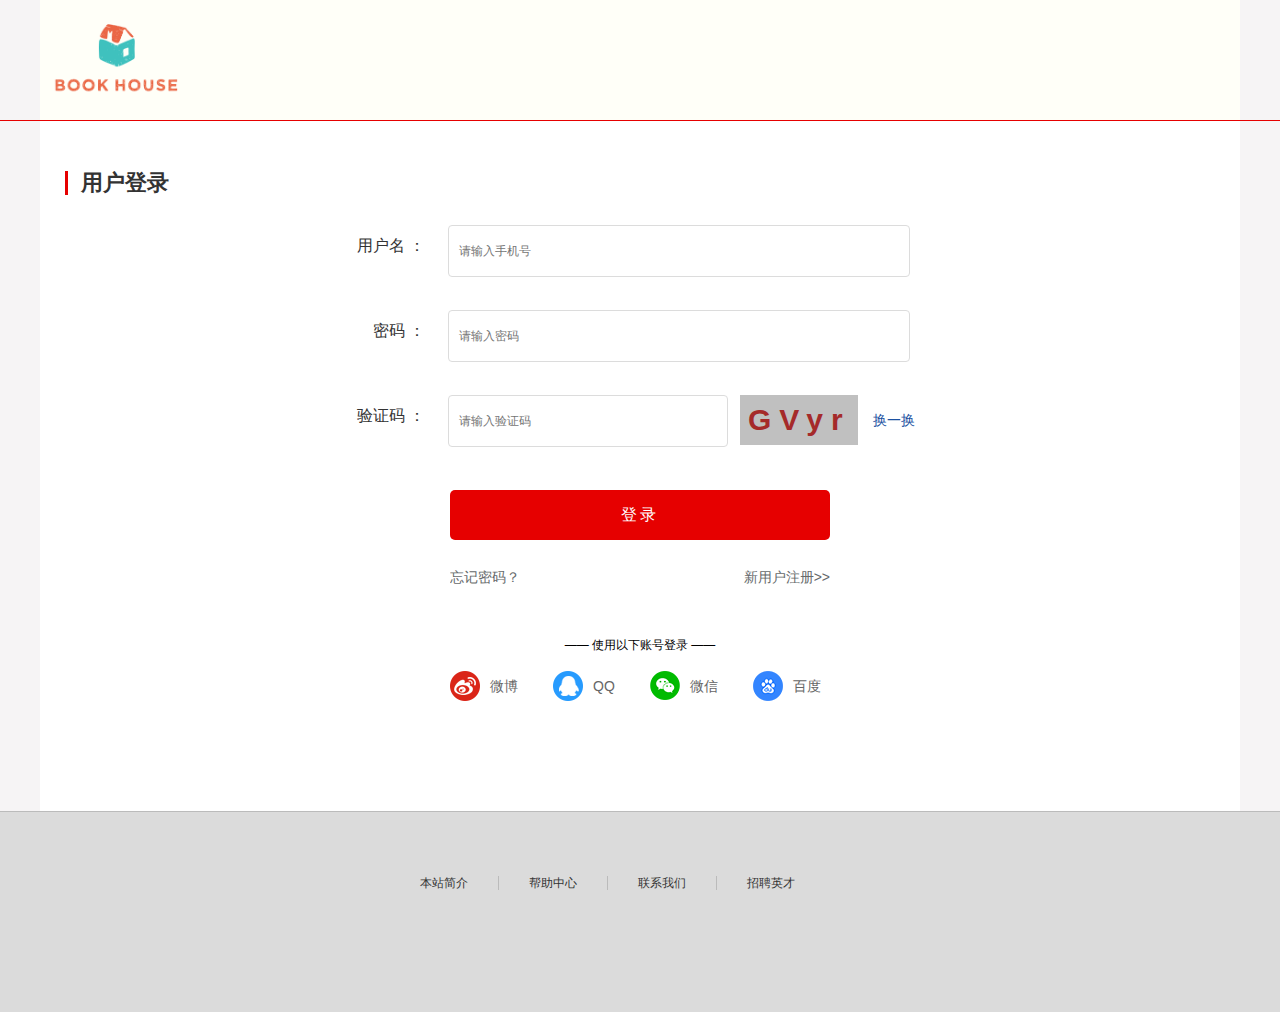
==== commit 9d3804aa: "基本实现项目功能" ====
--- a/html/index.html
+++ b/html/index.html
@@ -32,11 +32,16 @@
                 <li><a href="javascript:;">手机模式</a></li>
             </ul>
 
-            <div class="loginwrap fr">
+            <div class="loginwrap fr weiDL">
+
                 <p>欢迎光临书屋 &nbsp;&nbsp;&nbsp; 请</p>
                 <a href="../html/login.html" class="login fr" target="_blank">登录</a>
                 <span>|</span>
                 <a href="../html/register.html" class="zhuce fr" target="_blank">注册</a>
+            </div>
+            <div class="loginwrap fr yiDL" style="display: none;">
+                <p class="mingzi" style="color: red;"></p>
+                <p>欢迎光临书屋 </p>
             </div>
 
 
@@ -1189,6 +1194,7 @@
                                 <li>青春文学</li>
                             </ul>
                         </nav>
+
                         <div class="tab-con2">
                             <div class="xinshu" style="display:block;">
                                 <div class="danBen">
--- a/css/index.css
+++ b/css/index.css
@@ -46,7 +46,7 @@
     line-height: 38px;
 }
 .topBar .loginwrap{
-    width: 194px;
+    width: 210px;
     height: 38px;
     display: flex;
 }
@@ -54,6 +54,7 @@
     color: #666666;
     font-weight: 400;
     line-height: 38px;
+    margin-left: 5px;
 }
 .topBar .loginwrap a{
     color: #e60000;
